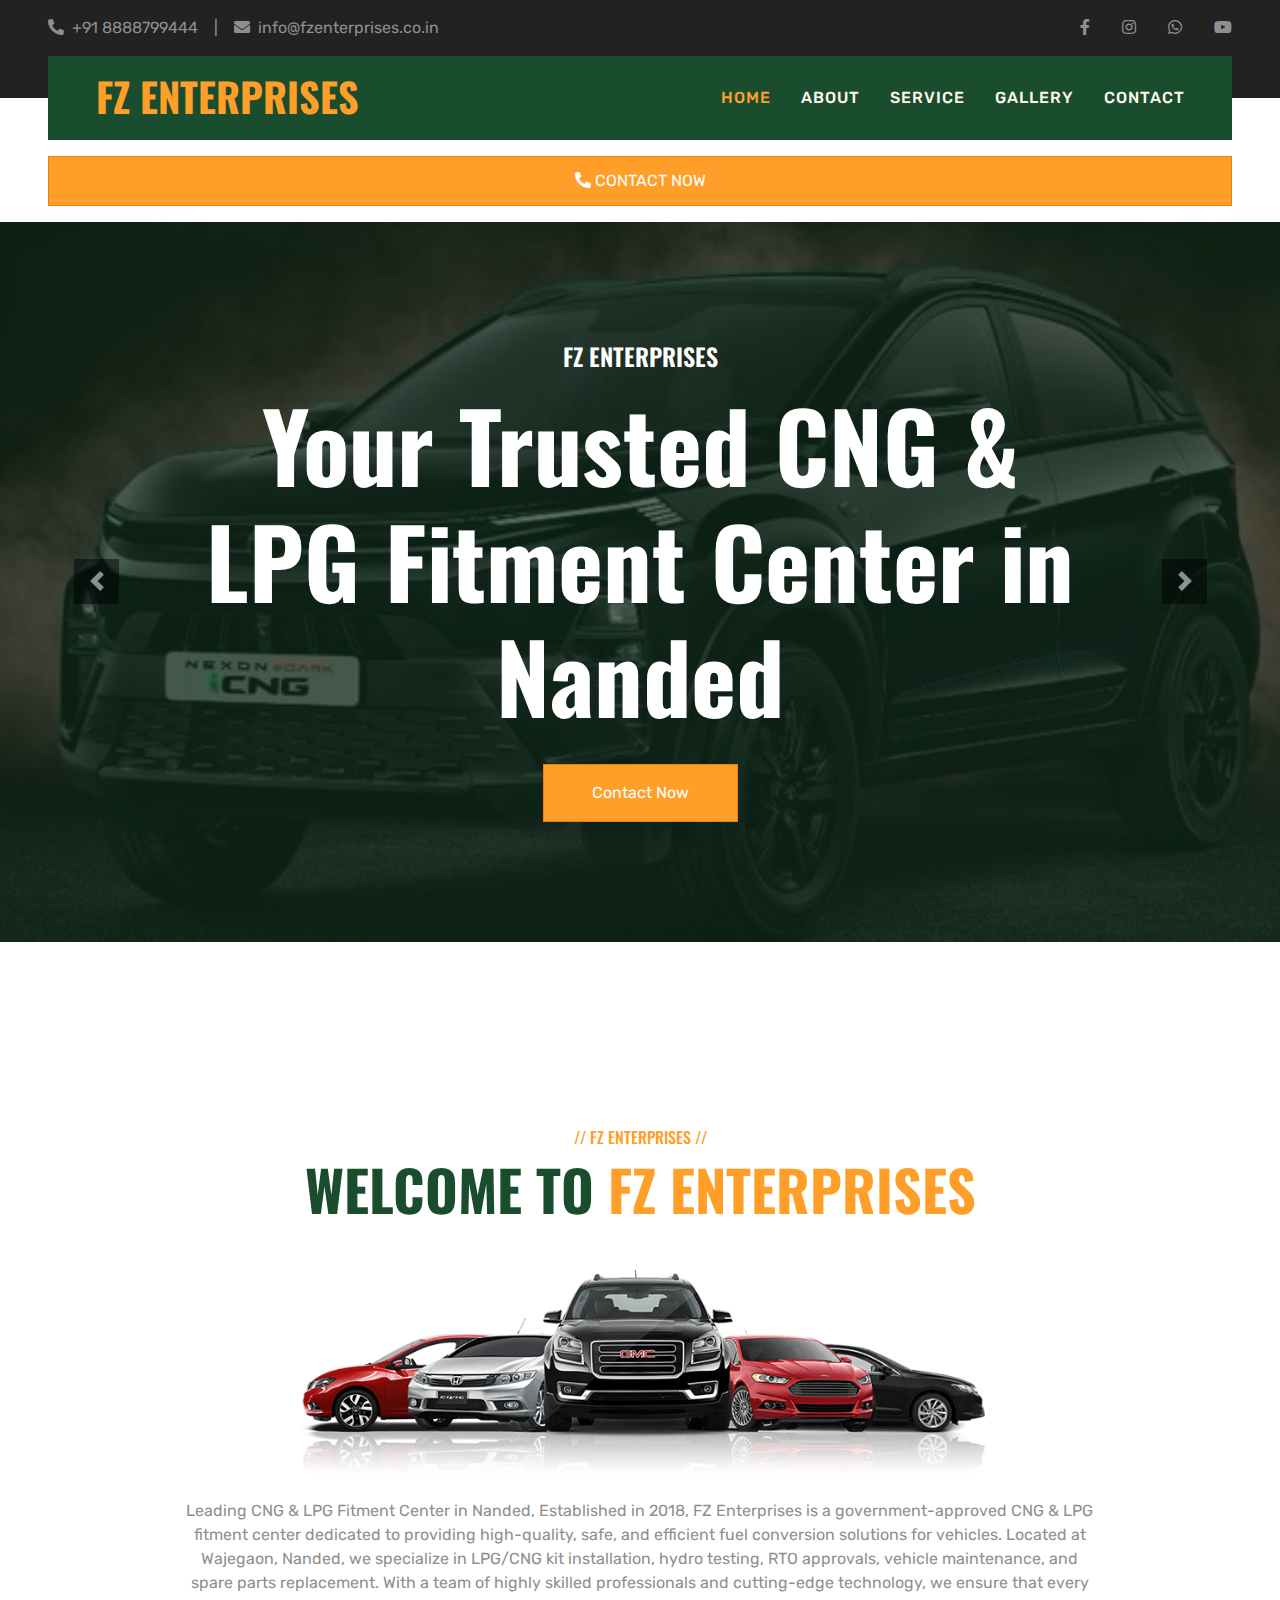
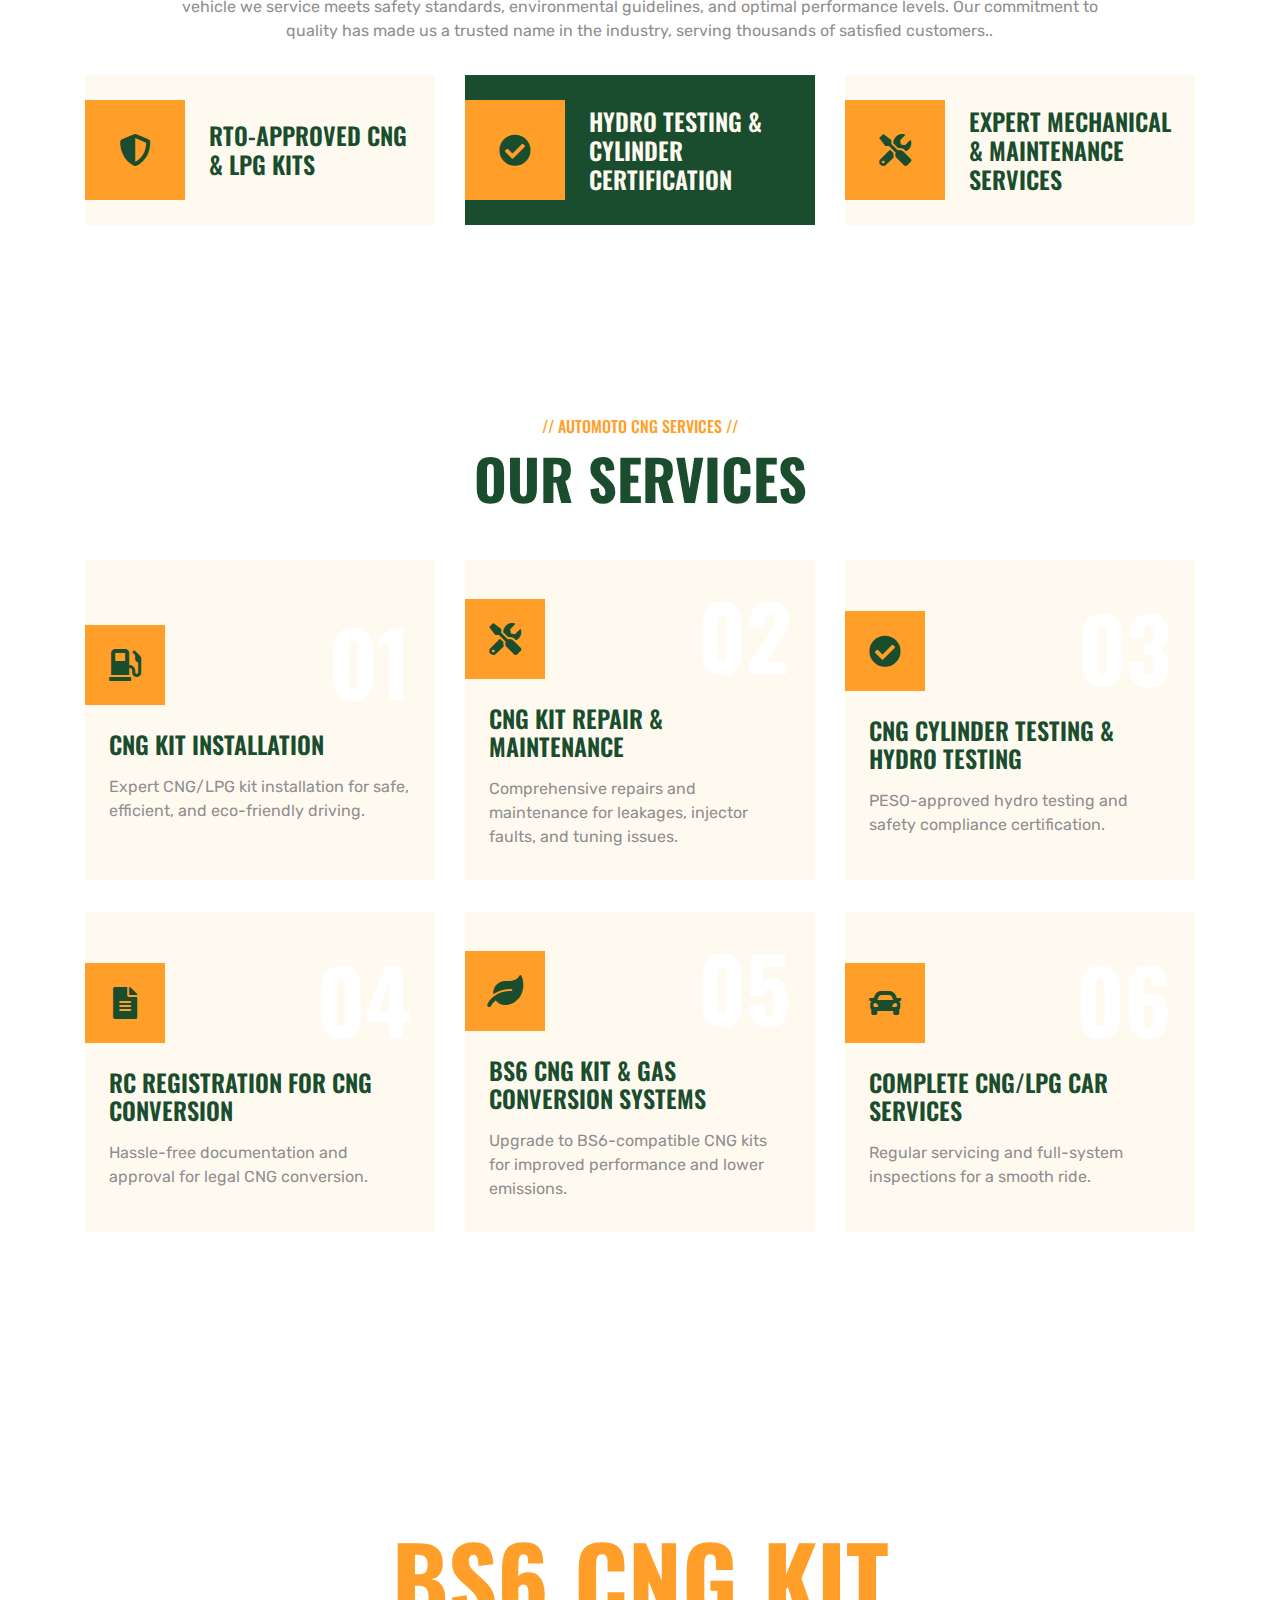
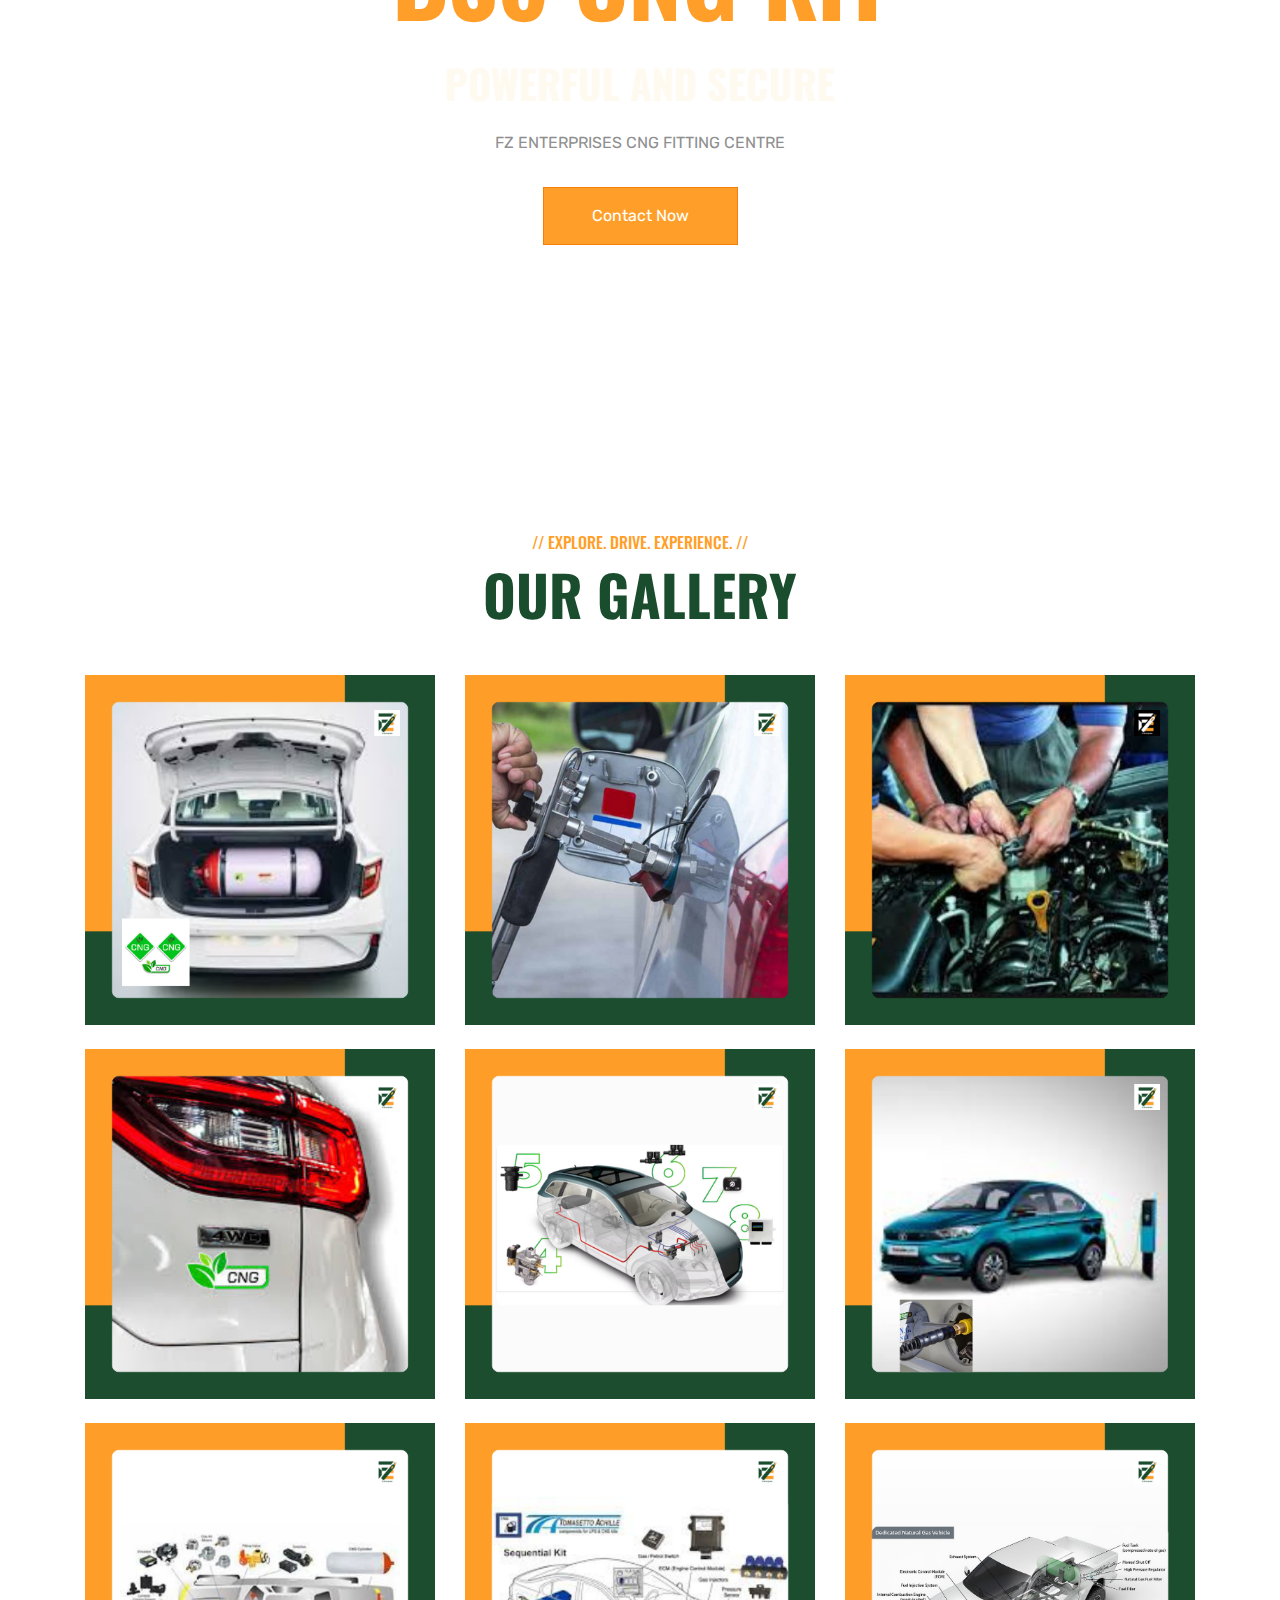
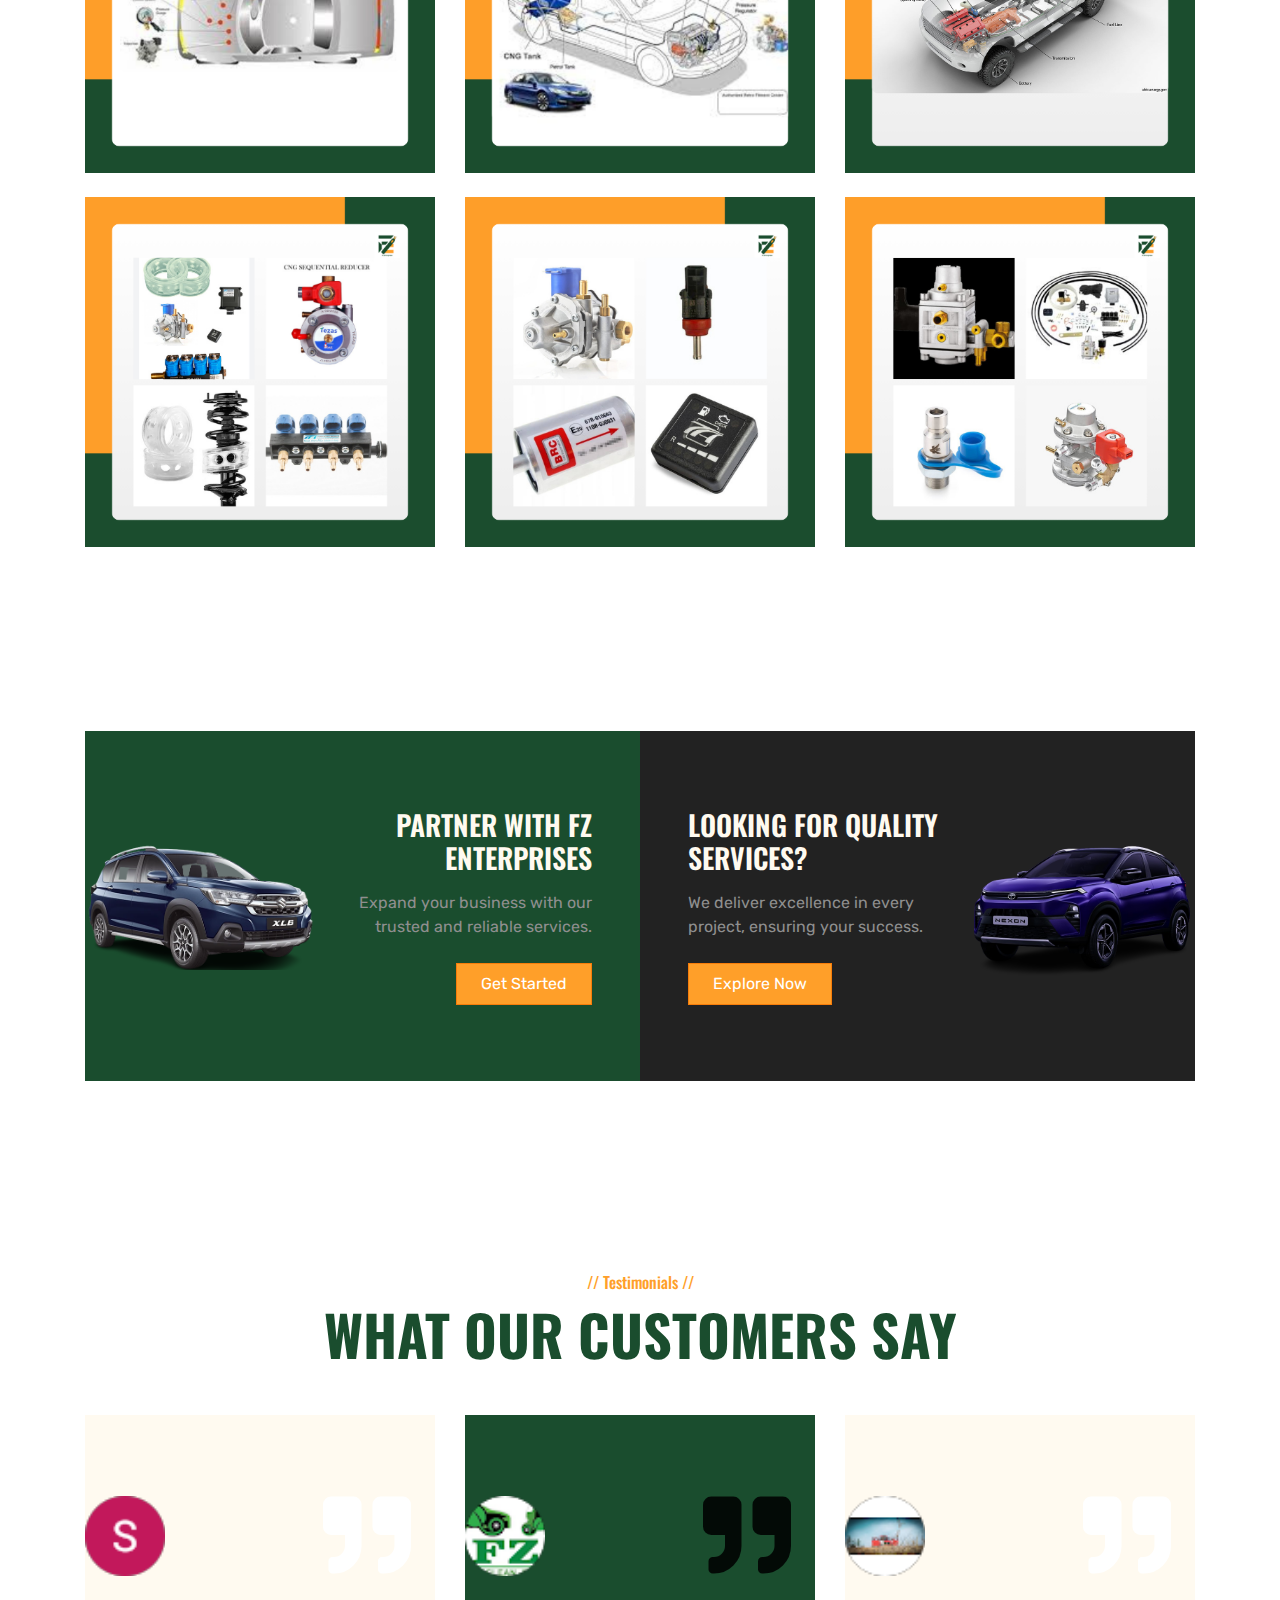
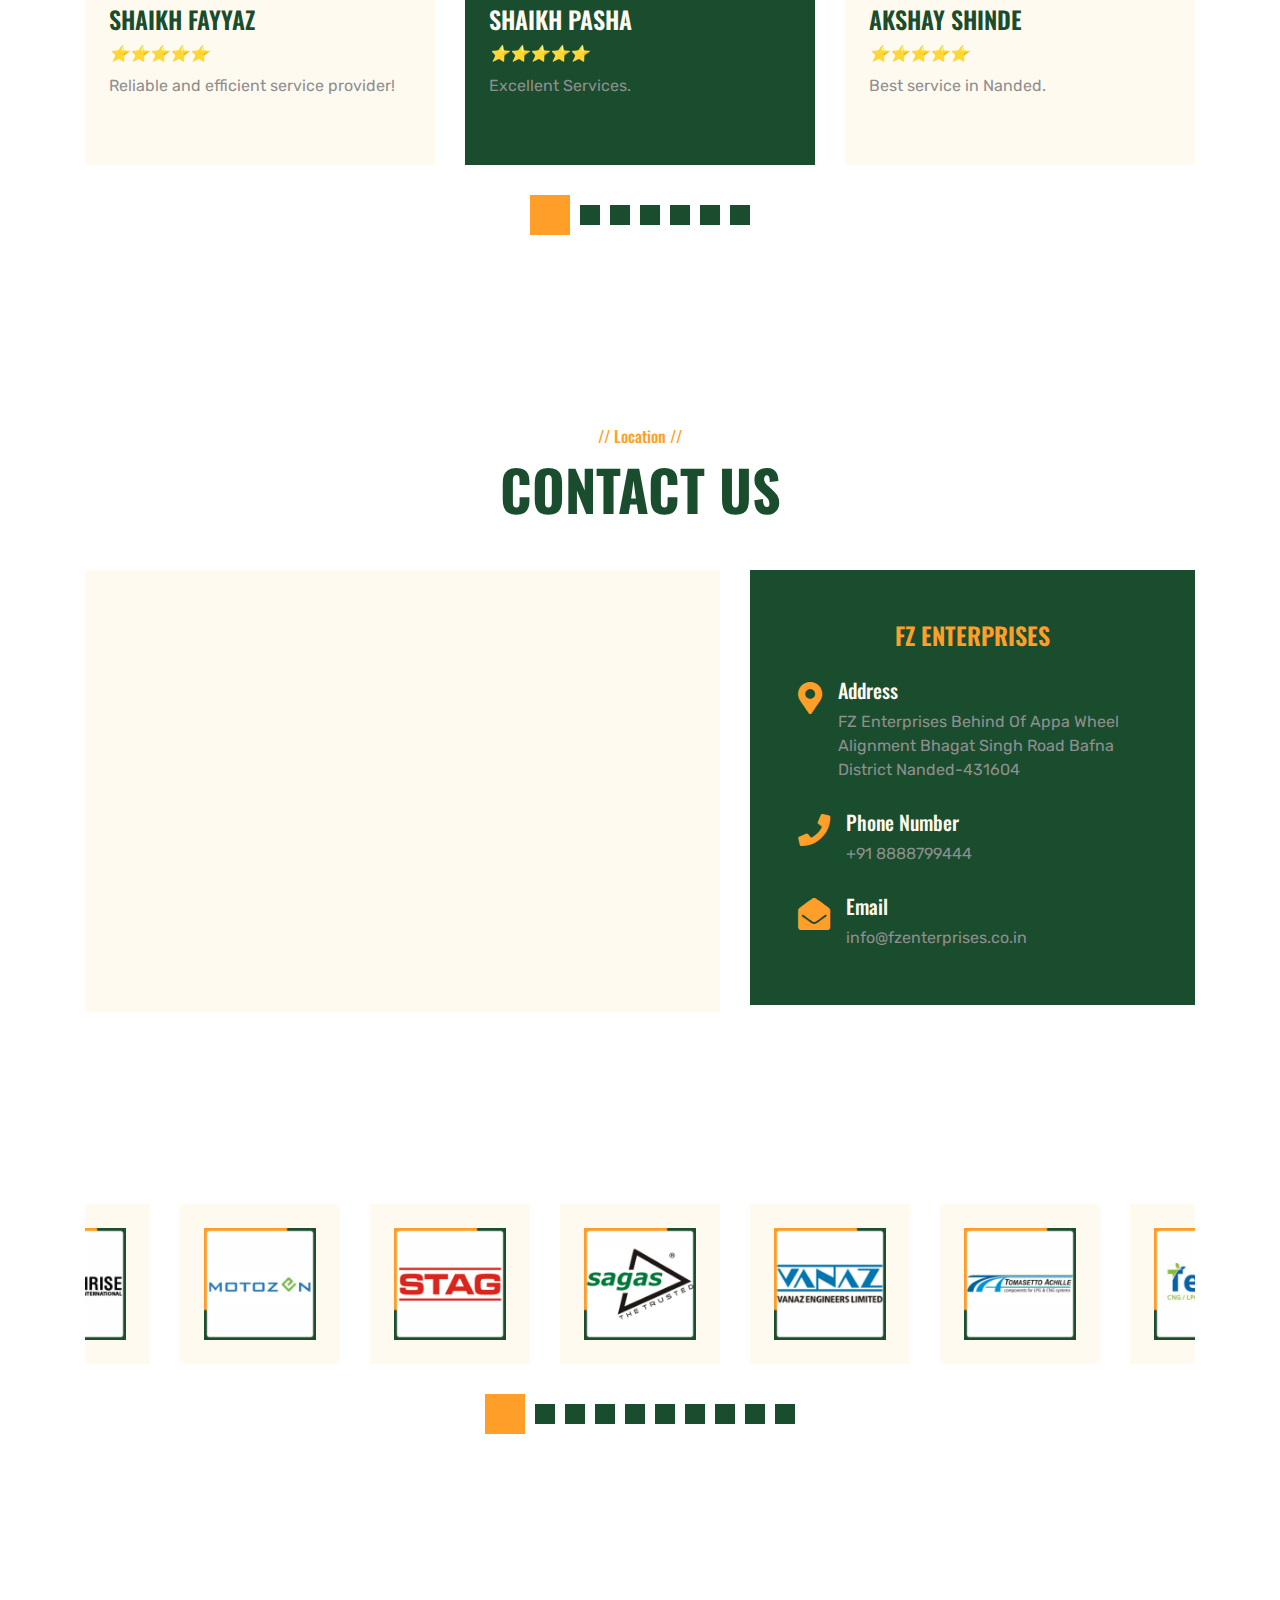
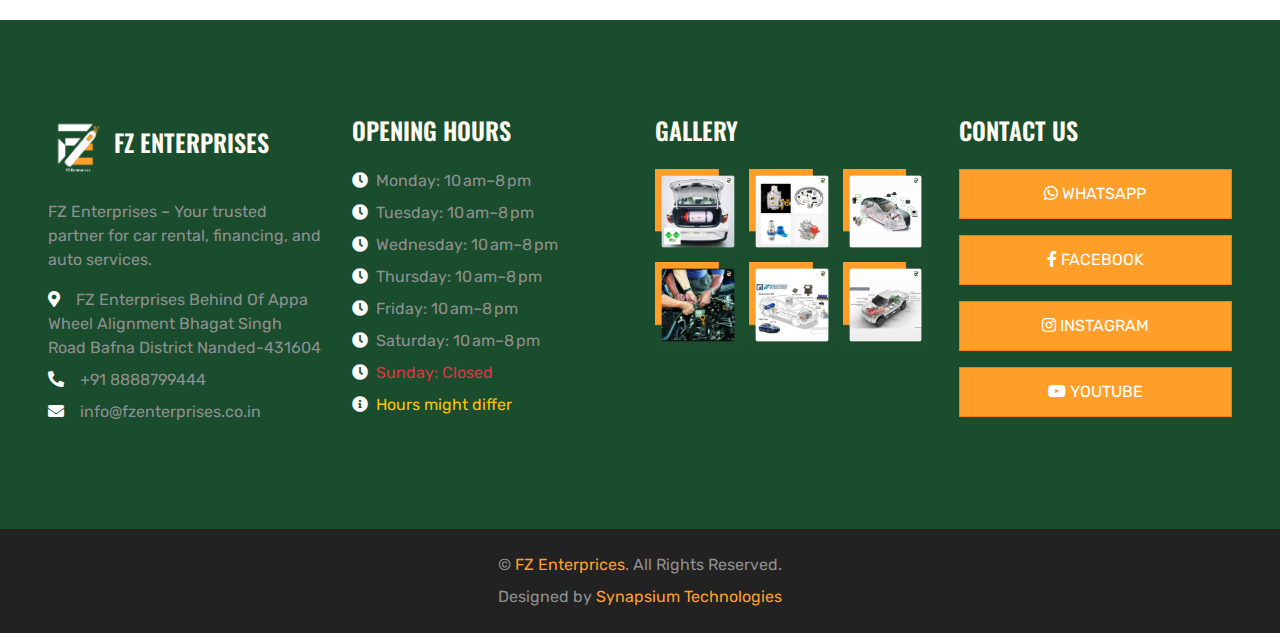
==== index.html @ a78bb1dd "Update index.html" ====
<!DOCTYPE html>
<html lang="en">

<head>
    <meta charset="utf-8">
    <title>FZ ENTERPRISES - Best CNG & LPG Fitment Center in Nanded | CNG Kit Installation | Car Gas Conversion</title>

    <!-- Essential Meta Tags -->
    <meta name="viewport" content="width=device-width, initial-scale=1.0">
    <meta name="title"
        content="FZ ENTERPRISES - Best CNG & LPG Fitment Center | CNG Kit Installation | Car Gas Conversion">
    <meta name="description"
        content="FZ Enterprises is a trusted name for CNG & LPG kit installation, car gas conversion, and eco-friendly fuel solutions. We provide high-quality CNG fitment services, repairs, and maintenance with expert technicians, FZ Enterprises, CNG Fitment Nanded, LPG Conversion Nanded, Best CNG Kit Nanded, Auto Gas Installation, Car CNG Kit Fitting, CNG Cylinder Testing, CNG Services Maharashtra, LPG Fitment Center, CNG Mechanic Nanded, CNG Cylinder Retesting, Nanded CNG Kit Dealers, Affordable CNG Fitting, Best LPG Conversion, Car Fuel Efficiency Upgrade, Eco-Friendly Vehicle Solutions, Green Energy Automotive, Gas Conversion Experts Nanded, CNG and LPG Installation Near Me,">
    <meta name="keywords"
        content="CNG Kit Installation, LPG Kit Fitment, Car Gas Conversion, Best CNG Fitment Center, Auto Gas Service, CNG Repair, LPG Gas Kit, Fuel Efficiency, Green Energy, CNG Workshop, FZ Enterprises">
    <meta name="author" content="Synapsium Technologies">
    <meta name="robots" content="index, follow">
    <meta name="revisit-after" content="7 days">
    <meta name="language" content="English">
    <meta name="distribution" content="global">
    <meta name="rating" content="general">
    <meta name="theme-color" content="#007BFF">
    <meta name="geo.region" content="IN-MH">
    <meta name="geo.placename" content="Nanded, Maharashtra, India">
    <meta name="geo.position" content="19.1383;77.3208">
    <meta name="ICBM" content="19.1383, 77.3208">
    <link rel="canonical" href="https://fzenterprises.co.in">

    <!-- Open Graph Meta Tags for Social Media -->
    <meta property="og:title"
        content="FZ ENTERPRISES - Best CNG & LPG Fitment Center | CNG Kit Installation | Car Gas Conversion">
    <meta property="og:description"
        content="Trusted CNG & LPG kit fitment center offering professional installation and maintenance services for eco-friendly fuel conversion.">
    <meta property="og:image" content="https://fzenterprises.co.in/assets/images/og-image.jpg">
    <meta property="og:url" content="https://fzenterprises.co.in/">
    <meta property="og:type" content="website">
    <meta property="og:site_name" content="FZ Enterprises">

    <!-- Twitter Card Meta Tags -->
    <meta name="twitter:card" content="summary_large_image">
    <meta name="twitter:title" content="FZ ENTERPRISES - Your Trusted CNG & LPG Fitment Center">
    <meta name="twitter:description"
        content="Expert CNG & LPG kit fitment, fuel conversion, and maintenance services. Visit FZ Enterprises today for eco-friendly solutions!">
    <meta name="twitter:image" content="https://fzenterprises.co.in/assets/images/twitter-card.jpg">
    <meta name="twitter:site" content="@FZEnterprises">

    <!-- Canonical Tag (Important for SEO) -->
    <link rel="canonical" href="https://fzenterprises.co.in/">

    <!-- Favicon -->
    <link rel="icon" href="https://fzenterprises.co.in/favicon.ico" type="image/x-icon">

    <!-- Structured Data for Rich Snippets (Google SEO Boost) -->
    <script type="application/ld+json">
{
  "@context": "https://schema.org",
  "@type": "LocalBusiness",
  "name": "FZ Enterprises",
  "image": "https://fzenterprises.co.in/assets/images/logo.png",
  "@id": "https://fzenterprises.co.in/",
  "url": "https://fzenterprises.co.in/",
  "telephone": "+91 8888799444",
  "address": {
    "@type": "PostalAddress",
    "streetAddress": "Your Address Here",
    "addressLocality": "Your City",
    "addressRegion": "Your State",
    "postalCode": "Your PIN Code",
    "addressCountry": "IN"
  },
  "geo": {
    "@type": "GeoCoordinates",
    "latitude": 17.3850,
    "longitude": 78.4867
  },
  "openingHoursSpecification": {
    "@type": "OpeningHoursSpecification",
    "dayOfWeek": [
      "Monday",
      "Tuesday",
      "Wednesday",
      "Thursday",
      "Friday",
      "Saturday"
    ],
    "opens": "09:00",
    "closes": "19:00"
  },
  "sameAs": [
    "https://www.facebook.com/FZEnterprises",
    "https://www.instagram.com/FZEnterprises",
    "https://www.linkedin.com/company/fzenterprises"
  ]
}
</script>

    <!-- Favicon -->
    <link href="img/favicon.ico" rel="icon">

    <!-- Google Web Fonts -->
    <link rel="preconnect" href="https://fonts.gstatic.com">
    <link href="https://fonts.googleapis.com/css2?family=Oswald:wght@400;500;600;700&family=Rubik&display=swap"
        rel="stylesheet">

    <!-- Font Awesome -->
    <link href="https://cdnjs.cloudflare.com/ajax/libs/font-awesome/5.15.0/css/all.min.css" rel="stylesheet">

    <!-- Libraries Stylesheet -->
    <link href="lib/owlcarousel/assets/owl.carousel.min.css" rel="stylesheet">
    <link href="lib/tempusdominus/css/tempusdominus-bootstrap-4.min.css" rel="stylesheet" />

    <!-- Customized Bootstrap Stylesheet -->
    <link href="css/bootstrap.min.css" rel="stylesheet">

    <!-- Template Stylesheet -->
    <link href="css/style.css" rel="stylesheet">

    <!-- Favicon -->
    <link rel="icon" type="image/x-icon" href="img/Logo/FZ Enterprices logo.png">

    <!-- 
    © 2025 FZ Enterprises. All Rights Reserved.
    Website Designed & Developed by Synapsium Technologies.
    Contact: synapsiumtechnologies@gmail.com | Phone: +91 9767989599
-->

</head>

<body>
    <!-- Topbar Start -->
    <div class="container-fluid bg-dark py-3 px-lg-5 d-none d-lg-block">
        <div class="row">
            <div class="col-md-6 text-center text-lg-left mb-2 mb-lg-0">
                <div class="d-inline-flex align-items-center">
                    <a class="text-body pr-3" href="tel:+91 8888799444"><i class="fa fa-phone-alt mr-2"></i>+91
                        8888799444</a>
                    <span class="text-body">|</span>
                    <a class="text-body px-3" href="mailto:info@fzenterprises.co.in"><i
                            class="fa fa-envelope mr-2"></i>info@fzenterprises.co.in</a>
                </div>
            </div>
            <div class="col-md-6 text-center text-lg-right">
                <div class="d-inline-flex align-items-center">
                    <a class="text-body px-3" href="">
                        <i class="fab fa-facebook-f"></i>
                    </a>
                    <a class="text-body px-3" href="">
                        <i class="fab fab fa-instagram"></i>
                    </a>
                    <a class="text-body px-3" href="https://wa.me/918888799444">
                        <i class="fab fab fa-whatsapp"></i>
                    </a>
                    <a class="text-body pl-3" href="https://www.youtube.com/channel/UCgKIBRzO0tCYDKu92-gJWVg">
                        <i class="fab fa-youtube"></i>
                    </a>
                </div>
            </div>
        </div>
    </div>
    <!-- Topbar End -->


    <!-- Navbar Start -->
    <div class="container-fluid position-relative nav-bar p-0">
        <div class="position-relative px-lg-5" style="z-index: 9;">
            <nav class="navbar navbar-expand-lg bg-secondary navbar-dark py-3 py-lg-0 pl-3 pl-lg-5">
                <a href="" class="navbar-brand">
                    <h1 class="text-uppercase text-primary mb-1">FZ ENTERPRISES</h1>
                </a>
                <button type="button" class="navbar-toggler" data-toggle="collapse" data-target="#navbarCollapse">
                    <span class="navbar-toggler-icon"></span>
                </button>
                <div class="collapse navbar-collapse justify-content-between px-3" id="navbarCollapse">
                    <div class="navbar-nav ml-auto py-0">
                        <a href="index.html" class="nav-item nav-link active">Home</a>
                        <a href="#about" class="nav-item nav-link">About</a>
                        <a href="#service" class="nav-item nav-link">Service</a>
                        <a href="#gallery" class="nav-item nav-link">Gallery</a>
                        <a href="#contact" class="nav-item nav-link">Contact</a>
                    </div>
                </div>
            </nav>
        </div>
    </div>
    <!-- Navbar End -->


    <!-- Search Start -->
    <div class="container-fluid bg-white pt-3 px-lg-5">
        <div class="row mx-n2">

            <div class="col-xl-12 col-lg-4 col-md-6 px-2">
                <a href="tel:+918888799444"> <button class="btn btn-primary btn-block mb-3" type="submit"
                        style="height: 50px;"> <i class="fab fas fas fa-phone-alt"></i> CONTACT NOW</button> </a>
            </div>
        </div>
    </div>
    <!-- Search End -->


    <!-- Carousel Start -->
    <div class="container-fluid p-0" style="margin-bottom: 90px;">
        <div id="header-carousel" class="carousel slide" data-ride="carousel">
            <div class="carousel-inner">
                <div class="carousel-item active">
                    <img class="w-100" src="img/carousel-1.jpg" alt="Image">
                    <div class="carousel-caption d-flex flex-column align-items-center justify-content-center">
                        <div class="p-3" style="max-width: 900px;">
                            <h4 class="text-white text-uppercase mb-md-3">FZ Enterprises</h4>
                            <h1 class="display-1 text-white mb-md-4">Your Trusted CNG & LPG Fitment Center in Nanded
                            </h1>
                            <a href="https://wa.me/918888799444" class="btn btn-primary py-md-3 px-md-5 mt-2">Contact
                                Now</a>
                        </div>
                    </div>
                </div>
                <div class="carousel-item">
                    <img class="w-100" src="img/carousel-2.jpg" alt="Image">
                    <div class="carousel-caption d-flex flex-column align-items-center justify-content-center">
                        <div class="p-3" style="max-width: 900px;">
                            <h4 class="text-white text-uppercase mb-md-3"> Drive Smarter with FZ Enterprises</h4>
                            <h1 class="display-1 text-white mb-md-4">Expert CNG & LPG Installation, RTO Approved &
                                Reliable</h1>
                            <a href="https://wa.me/918888799444" class="btn btn-primary py-md-3 px-md-5 mt-2">Contact
                                Now</a>
                        </div>
                    </div>
                </div>
            </div>
            <a class="carousel-control-prev" href="#header-carousel" data-slide="prev">
                <div class="btn btn-dark" style="width: 45px; height: 45px;">
                    <span class="carousel-control-prev-icon mb-n2"></span>
                </div>
            </a>
            <a class="carousel-control-next" href="#header-carousel" data-slide="next">
                <div class="btn btn-dark" style="width: 45px; height: 45px;">
                    <span class="carousel-control-next-icon mb-n2"></span>
                </div>
            </a>
        </div>
    </div>
    <!-- Carousel End -->


    <!-- About Start -->
    <div class="container-fluid py-5" id="about">
        <div class="container pt-5 pb-3">
            <h6 class="display-6 text-primary text-center">// FZ ENTERPRISES //</h6>
            <h1 class="display-4 text-uppercase text-center mb-5">Welcome To <span class="text-primary">FZ
                    Enterprises</span></h1>
            <div class="row justify-content-center">
                <div class="col-lg-10 text-center">
                    <img class="w-75 mb-4" src="img/about.png" alt="">
                    <p>Leading CNG & LPG Fitment Center in Nanded,

                        Established in 2018, FZ Enterprises is a government-approved CNG & LPG fitment center dedicated
                        to providing high-quality, safe, and efficient fuel conversion solutions for vehicles. Located
                        at Wajegaon, Nanded, we specialize in LPG/CNG kit installation, hydro testing, RTO approvals,
                        vehicle maintenance, and spare parts replacement.

                        With a team of highly skilled professionals and cutting-edge technology, we ensure that every
                        vehicle we service meets safety standards, environmental guidelines, and optimal performance
                        levels. Our commitment to quality has made us a trusted name in the industry, serving thousands
                        of satisfied customers..</p>
                </div>
            </div>
            <div class="row mt-3">
                <div class="col-lg-4 mb-2">
                    <div class="d-flex align-items-center bg-light p-4 mb-4" style="height: 150px;">
                        <div class="d-flex align-items-center justify-content-center flex-shrink-0 bg-primary ml-n4 mr-4"
                            style="width: 100px; height: 100px;">
                            <i class="fa fa-2x fa-shield-alt text-secondary"></i>
                        </div>
                        <h4 class="text-uppercase m-0">RTO-Approved CNG & LPG Kits</h4>
                    </div>
                </div>
                <div class="col-lg-4 mb-2">
                    <div class="d-flex align-items-center bg-secondary p-4 mb-4" style="height: 150px;">
                        <div class="d-flex align-items-center justify-content-center flex-shrink-0 bg-primary ml-n4 mr-4"
                            style="width: 100px; height: 100px;">
                            <i class="fa fa-2x fa-check-circle text-secondary"></i>
                        </div>
                        <h4 class="text-light text-uppercase m-0">Hydro Testing & Cylinder Certification</h4>
                    </div>
                </div>
                <div class="col-lg-4 mb-2">
                    <div class="d-flex align-items-center bg-light p-4 mb-4" style="height: 150px;">
                        <div class="d-flex align-items-center justify-content-center flex-shrink-0 bg-primary ml-n4 mr-4"
                            style="width: 100px; height: 100px;">
                            <i class="fa fa-2x fa-tools text-secondary"></i>
                        </div>
                        <h4 class=" text-uppercase m-0">Expert Mechanical & Maintenance Services</h4>
                    </div>
                </div>
            </div>
        </div>
    </div>
    <!-- About End -->
    <!-- Services Start -->
    <div class="container-fluid py-5" id="service">
        <div class="container pt-5 pb-3">
            <h6 class="display-6 text-primary text-center">// AUTOMOTO CNG SERVICES //</h6>
            <h1 class="display-4 text-uppercase text-center mb-5">Our Services</h1>
            <div class="row">
                <div class="col-lg-4 col-md-6 mb-2">
                    <div class="service-item d-flex flex-column justify-content-center px-4 mb-4">
                        <div class="d-flex align-items-center justify-content-between mb-3">
                            <div class="d-flex align-items-center justify-content-center bg-primary ml-n4"
                                style="width: 80px; height: 80px;">
                                <i class="fa fa-2x fa-gas-pump text-secondary"></i>
                            </div>
                            <h1 class="display-2 text-white mt-n2 m-0">01</h1>
                        </div>
                        <h4 class="text-uppercase mb-3">CNG Kit Installation</h4>
                        <p class="m-0">Expert CNG/LPG kit installation for safe, efficient, and eco-friendly driving.
                        </p>
                    </div>
                </div>
                <div class="col-lg-4 col-md-6 mb-2">
                    <div class="service-item d-flex flex-column justify-content-center px-4 mb-4">
                        <div class="d-flex align-items-center justify-content-between mb-3">
                            <div class="d-flex align-items-center justify-content-center bg-primary ml-n4"
                                style="width: 80px; height: 80px;">
                                <i class="fa fa-2x fa-tools text-secondary"></i>
                            </div>
                            <h1 class="display-2 text-white mt-n2 m-0">02</h1>
                        </div>
                        <h4 class="text-uppercase mb-3">CNG Kit Repair & Maintenance</h4>
                        <p class="m-0">Comprehensive repairs and maintenance for leakages, injector faults, and tuning
                            issues.</p>
                    </div>
                </div>
                <div class="col-lg-4 col-md-6 mb-2">
                    <div class="service-item d-flex flex-column justify-content-center px-4 mb-4">
                        <div class="d-flex align-items-center justify-content-between mb-3">
                            <div class="d-flex align-items-center justify-content-center bg-primary ml-n4"
                                style="width: 80px; height: 80px;">
                                <i class="fa fa-2x fa-check-circle text-secondary"></i>
                            </div>
                            <h1 class="display-2 text-white mt-n2 m-0">03</h1>
                        </div>
                        <h4 class="text-uppercase mb-3">CNG Cylinder Testing & Hydro Testing</h4>
                        <p class="m-0">PESO-approved hydro testing and safety compliance certification.</p>
                    </div>
                </div>
                <div class="col-lg-4 col-md-6 mb-2">
                    <div class="service-item d-flex flex-column justify-content-center px-4 mb-4">
                        <div class="d-flex align-items-center justify-content-between mb-3">
                            <div class="d-flex align-items-center justify-content-center bg-primary ml-n4"
                                style="width: 80px; height: 80px;">
                                <i class="fa fa-2x fa-file-alt text-secondary"></i>
                            </div>
                            <h1 class="display-2 text-white mt-n2 m-0">04</h1>
                        </div>
                        <h4 class="text-uppercase mb-3">RC Registration for CNG Conversion</h4>
                        <p class="m-0">Hassle-free documentation and approval for legal CNG conversion.</p>
                    </div>
                </div>
                <div class="col-lg-4 col-md-6 mb-2">
                    <div class="service-item d-flex flex-column justify-content-center px-4 mb-4">
                        <div class="d-flex align-items-center justify-content-between mb-3">
                            <div class="d-flex align-items-center justify-content-center bg-primary ml-n4"
                                style="width: 80px; height: 80px;">
                                <i class="fa fa-2x fa-leaf text-secondary"></i>
                            </div>
                            <h1 class="display-2 text-white mt-n2 m-0">05</h1>
                        </div>
                        <h4 class="text-uppercase mb-3">BS6 CNG Kit & Gas Conversion Systems</h4>
                        <p class="m-0">Upgrade to BS6-compatible CNG kits for improved performance and lower emissions.
                        </p>
                    </div>
                </div>
                <div class="col-lg-4 col-md-6 mb-2">
                    <div class="service-item d-flex flex-column justify-content-center px-4 mb-4">
                        <div class="d-flex align-items-center justify-content-between mb-3">
                            <div class="d-flex align-items-center justify-content-center bg-primary ml-n4"
                                style="width: 80px; height: 80px;">
                                <i class="fa fa-2x fa-car text-secondary"></i>
                            </div>
                            <h1 class="display-2 text-white mt-n2 m-0">06</h1>
                        </div>
                        <h4 class="text-uppercase mb-3">Complete CNG/LPG Car Services</h4>
                        <p class="m-0">Regular servicing and full-system inspections for a smooth ride.</p>
                    </div>
                </div>
            </div>
        </div>
    </div>
    <!-- Services End -->


    <!-- Banner Start -->
    <div class="container-fluid py-5">
        <div class="container py-5">
            <div class="bg-banner py-5 px-4 text-center">
                <div class="py-5">
                    <h1 class="display-1 text-uppercase text-primary mb-4">BS6 CNG Kit</h1>
                    <h1 class="text-uppercase text-light mb-4">Powerful and Secure</h1>
                    <p class="mb-4">FZ ENTERPRISES CNG FITTING CENTRE</p>
                    <a class="btn btn-primary mt-2 py-3 px-5" href="https://wa.me/918888799444">Contact Now</a>
                </div>
            </div>
        </div>
    </div>
    <!-- Banner End -->

    <!-- Gallery Start -->
    <div class="container-fluid py-5" id="gallery">
        <div class="container pt-5 pb-3">
            <h6 class="display-6 text-primary text-center">// EXPLORE. DRIVE. EXPERIENCE. //</h6>
            <h1 class="display-4 text-uppercase text-center mb-5">Our Gallery</h1>
            <div class="row">
                <!-- Image 1 -->
                <div class="col-lg-4 col-md-6 mb-4">
                    <img class="img-fluid w-100" src="img/car-rent-1.png" alt="Gallery Image 1">
                </div>
                <!-- Image 2 -->
                <div class="col-lg-4 col-md-6 mb-4">
                    <img class="img-fluid w-100" src="img/car-rent-2.png" alt="Gallery Image 2">
                </div>
                <!-- Image 3 -->
                <div class="col-lg-4 col-md-6 mb-4">
                    <img class="img-fluid w-100" src="img/car-rent-3.png" alt="Gallery Image 3">
                </div>
                <!-- Image 4 -->
                <div class="col-lg-4 col-md-6 mb-4">
                    <img class="img-fluid w-100" src="img/car-rent-4.png" alt="Gallery Image 4">
                </div>
                <!-- Image 5 -->
                <div class="col-lg-4 col-md-6 mb-4">
                    <img class="img-fluid w-100" src="img/car-rent-5.png" alt="Gallery Image 5">
                </div>
                <!-- Image 6 -->
                <div class="col-lg-4 col-md-6 mb-4">
                    <img class="img-fluid w-100" src="img/car-rent-6.png" alt="Gallery Image 6">
                </div>
                <!-- Image 7 -->
                <div class="col-lg-4 col-md-6 mb-4">
                    <img class="img-fluid w-100" src="img/car-rent-7.png" alt="Gallery Image 7">
                </div>
                <!-- Image 8 -->
                <div class="col-lg-4 col-md-6 mb-4">
                    <img class="img-fluid w-100" src="img/car-rent-8.png" alt="Gallery Image 8">
                </div>
                <!-- Image 9 -->
                <div class="col-lg-4 col-md-6 mb-4">
                    <img class="img-fluid w-100" src="img/car-rent-9.png" alt="Gallery Image 9">
                </div>
                <!-- Image 10 -->
                <div class="col-lg-4 col-md-6 mb-4">
                    <img class="img-fluid w-100" src="img/car-rent-10.png" alt="Gallery Image 10">
                </div>
                <!-- Image 11 -->
                <div class="col-lg-4 col-md-6 mb-4">
                    <img class="img-fluid w-100" src="img/car-rent-11.png" alt="Gallery Image 11">
                </div>
                <!-- Image 12 -->
                <div class="col-lg-4 col-md-6 mb-4">
                    <img class="img-fluid w-100" src="img/car-rent-12.png" alt="Gallery Image 12">
                </div>
            </div>
        </div>
    </div>
    <!-- Gallery End -->


    <!-- Banner Start -->
    <div class="container-fluid py-5">
        <div class="container py-5">
            <div class="row mx-0">
                <div class="col-lg-6 px-0">
                    <div class="px-5 bg-secondary d-flex align-items-center justify-content-between"
                        style="height: 350px;">
                        <img class="img-fluid flex-shrink-0 ml-n5 w-50 mr-4" src="img/banner-left.png" alt="">
                        <div class="text-right">
                            <h3 class="text-uppercase text-light mb-3">Partner with FZ Enterprises</h3>
                            <p class="mb-4">Expand your business with our trusted and reliable services.</p>
                            <a class="btn btn-primary py-2 px-4" href="https://wa.me/918888799444">Get Started</a>
                        </div>
                    </div>
                </div>
                <div class="col-lg-6 px-0">
                    <div class="px-5 bg-dark d-flex align-items-center justify-content-between" style="height: 350px;">
                        <div class="text-left">
                            <h3 class="text-uppercase text-light mb-3">Looking for Quality Services?</h3>
                            <p class="mb-4">We deliver excellence in every project, ensuring your success.</p>
                            <a class="btn btn-primary py-2 px-4" href="index.html">Explore Now</a>
                        </div>
                        <img class="img-fluid flex-shrink-0 mr-n5 w-50 ml-4" src="img/banner-right.png" alt="">
                    </div>
                </div>
            </div>
        </div>
    </div>
    <!-- Banner End -->

    <!-- Customer Reviews Start -->
    <div class="container-fluid py-5">
        <div class="container py-5">
            <h6 class="display-6 text-primary text-center">// Testimonials //</h6>
            <h1 class="display-4 text-uppercase text-center mb-5">What Our Customers Say</h1>
            <div class="owl-carousel testimonial-carousel">
                <div class="testimonial-item d-flex flex-column justify-content-center px-4">
                    <div class="d-flex align-items-center justify-content-between mb-3">
                        <img class="img-fluid ml-n4" src="img/t-1.png" alt="">
                        <h1 class="display-2 text-white m-0 fa fa-quote-right"></h1>
                    </div>
                    <h4 class="text-uppercase mb-2">Shaikh Pasha</h4>
                    <i class="mb-2">⭐⭐⭐⭐⭐</i>
                    <p class="m-0">Excellent Services.</p>
                </div>
                <div class="testimonial-item d-flex flex-column justify-content-center px-4">
                    <div class="d-flex align-items-center justify-content-between mb-3">
                        <img class="img-fluid ml-n4" src="img/t-2.png" alt="t2">
                        <h1 class="display-2 text-white m-0 fa fa-quote-right"></h1>
                    </div>
                    <h4 class="text-uppercase mb-2">Akshay Shinde</h4>
                    <i class="mb-2">⭐⭐⭐⭐⭐</i>
                    <p class="m-0">Best service in Nanded.</p>
                </div>
                <div class="testimonial-item d-flex flex-column justify-content-center px-4">
                    <div class="d-flex align-items-center justify-content-between mb-3">
                        <img class="img-fluid ml-n4" src="img/t-2.png" alt="t2">
                        <h1 class="display-2 text-white m-0 fa fa-quote-right"></h1>
                    </div>
                    <h4 class="text-uppercase mb-2">Amer Khan</h4>
                    <i class="mb-2">⭐⭐⭐⭐⭐</i>
                    <p class="m-0">Very well fitting ek number kaam hota hai very supportive ek number very satisfied.
                    </p>
                </div>
                <div class="testimonial-item d-flex flex-column justify-content-center px-4">
                    <div class="d-flex align-items-center justify-content-between mb-3">
                        <img class="img-fluid ml-n4" src="img/t-8.png.png" alt="">
                        <h1 class="display-2 text-white m-0 fa fa-quote-right"></h1>
                    </div>
                    <h4 class="text-uppercase mb-2">Prabhakar Kadam</h4>
                    <i class="mb-2">⭐⭐⭐⭐</i>
                    <p class="m-0">Great experience with FZ Enterprises!</p>
                </div>
                <div class="testimonial-item d-flex flex-column justify-content-center px-4">
                    <div class="d-flex align-items-center justify-content-between mb-3">
                        <img class="img-fluid ml-n4" src="img/t-5.png" alt="">
                        <h1 class="display-2 text-white m-0 fa fa-quote-right"></h1>
                    </div>
                    <h4 class="text-uppercase mb-2">Shaikh Zuberullah</h4>
                    <i class="mb-2">⭐⭐⭐⭐</i>
                    <p class="m-0">Top-notch service, highly recommended!</p>
                </div>
                <div class="testimonial-item d-flex flex-column justify-content-center px-4">
                    <div class="d-flex align-items-center justify-content-between mb-3">
                        <img class="img-fluid ml-n4" src="img/t-6.png" alt="">
                        <h1 class="display-2 text-white m-0 fa fa-quote-right"></h1>
                    </div>
                    <h4 class="text-uppercase mb-2">Anil Shikhare</h4>
                    <i class="mb-2">⭐⭐⭐⭐⭐</i>
                    <p class="m-0">Excellent and professional service!</p>
                </div>
                <div class="testimonial-item d-flex flex-column justify-content-center px-4">
                    <div class="d-flex align-items-center justify-content-between mb-3">
                        <img class="img-fluid ml-n4" src="img/t-7.png" alt="">
                        <h1 class="display-2 text-white m-0 fa fa-quote-right"></h1>
                    </div>
                    <h4 class="text-uppercase mb-2">Shaikh Fayyaz</h4>
                    <i class="mb-2">⭐⭐⭐⭐⭐</i>
                    <p class="m-0">Reliable and efficient service provider!</p>
                </div>
            </div>
        </div>
    </div>
    <!-- Customer Reviews End -->



    <!-- Contact Start -->
    <div class="container-fluid py-5" id="contact">
        <div class="container pt-5 pb-3">
            <h6 class="display-6 text-primary text-center">// Location //</h6>
            <h1 class="display-4 text-uppercase text-center mb-5">Contact Us</h1>
            <div class="row">
                <div class="col-lg-7 mb-2">
                    <div class="contact-form bg-light mb-4" style="padding: 30px;">
                        <iframe
                            src="https://www.google.com/maps/embed?pb=!1m18!1m12!1m3!1d872.6510105602019!2d77.31992098566273!3d19.156711747106726!2m3!1f0!2f0!3f0!3m2!1i1024!2i768!4f13.1!3m3!1m2!1s0x3bd1d73fb087b093%3A0x2663bc76e593ed4b!2sFZ%20Enterprises%20-%20CNG%20Fitting%20Center!5e0!3m2!1sen!2sin!4v1740232233270!5m2!1sen!2sin"
                            width="100%" height="375" style="border:0;" allowfullscreen="" loading="lazy"
                            referrerpolicy="no-referrer-when-downgrade"
                            title="Google Maps location of FZ Enterprises, CNG fitting centre">
                        </iframe>
                    </div>
                </div>
                <div class="col-lg-5 mb-2">
                    <div class="bg-secondary d-flex flex-column justify-content-center px-5 mb-4"
                        style="height: 435px;">
                        <div class="text-center">
                            <div class="mt-n1">
                                <h4 class="text-primary">FZ ENTERPRISES</h4> <BR>
                            </div>
                        </div>
                        <div class="d-flex mb-3">
                            <i class="fa fa-2x fa-map-marker-alt text-primary flex-shrink-0 mr-3"></i>
                            <div class="mt-n1">
                                <h5 class="text-light">Address</h5>
                                <p>FZ Enterprises Behind Of Appa Wheel Alignment Bhagat Singh Road Bafna District
                                    Nanded-431604

                                </p>
                            </div>
                        </div>
                        <div class="d-flex mb-3">
                            <i class="fa fa-2x fas fa-phone text-primary flex-shrink-0 mr-3"></i>
                            <div class="mt-n1">
                                <h5 class="text-light">Phone Number</h5>
                                <p>+91 8888799444</p>
                            </div>
                        </div>
                        <div class="d-flex">
                            <i class="fa fa-2x fa-envelope-open text-primary flex-shrink-0 mr-3"></i>
                            <div class="mt-n1">
                                <h5 class="text-light">Email</h5>
                                <p class="m-0">info@fzenterprises.co.in</p>
                            </div>
                        </div>
                    </div>
                </div>
            </div>
        </div>
    </div>
    <!-- Contact End -->


    <!-- Vendor Start -->
    <div class="container-fluid py-5">
        <div class="container py-5">
            <div class="owl-carousel vendor-carousel">
                <div class="bg-light p-4">
                    <img src="img/vendor-1.png" alt="">
                </div>
                <div class="bg-light p-4">
                    <img src="img/vendor-2.png" alt="">
                </div>
                <div class="bg-light p-4">
                    <img src="img/vendor-3.png" alt="">
                </div>
                <div class="bg-light p-4">
                    <img src="img/vendor-4.png" alt="">
                </div>
                <div class="bg-light p-4">
                    <img src="img/vendor-5.png" alt="">
                </div>
                <div class="bg-light p-4">
                    <img src="img/vendor-6.png" alt="">
                </div>
                <div class="bg-light p-4">
                    <img src="img/vendor-7.png" alt="">
                </div>
                <div class="bg-light p-4">
                    <img src="img/vendor-8.png" alt="">
                </div>
                <div class="bg-light p-4">
                    <img src="img/vendor-9.png" alt="">
                </div>
                <div class="bg-light p-4">
                    <img src="img/vendor-10.png" alt="">
                </div>
            </div>
        </div>
    </div>
    </div>
    <!-- Vendor End -->


    <!-- Footer Start -->
    <div class="container-fluid bg-secondary py-5 px-sm-3 px-md-5" style="margin-top: 90px;">
        <div class="row pt-5">
            <div class="col-lg-3 col-md-6 mb-5">

                <h4 class="text-uppercase text-light mb-4">
                    <img src="img/Logo/FZ Enterprices logo dark bg.png" alt="" class="img-fluid" width="60px"> FZ
                    Enterprises
                </h4>
                <p>FZ Enterprises – Your trusted partner for car rental, financing, and auto services.</p>

                <p class="mb-2"><i class="fa fa-map-marker-alt text-white mr-3"></i>FZ Enterprises Behind Of Appa Wheel
                    Alignment Bhagat Singh Road Bafna District Nanded-431604
                </p>
                <p class="mb-2"><i class="fa fa-phone-alt text-white mr-3"></i>+91 8888799444</p>
                <p class="mb-2"><i class="fa fa-envelope text-white mr-3"></i>info@fzenterprises.co.in</p>

            </div>
            <div class="col-lg-3 col-md-6 mb-5">
                <h4 class="text-uppercase text-light mb-4">Opening Hours</h4>
                <div class="d-flex flex-column justify-content-start">
                    <p class="mb-2"><i class="fa fa-clock text-white mr-2"></i>Monday: 10 am–8 pm</p>
                    <p class="mb-2"><i class="fa fa-clock text-white mr-2"></i>Tuesday: 10 am–8 pm</p>
                    <p class="mb-2"><i class="fa fa-clock text-white mr-2"></i>Wednesday: 10 am–8 pm</p>
                    <p class="mb-2"><i class="fa fa-clock text-white mr-2"></i>Thursday: 10 am–8 pm</p>
                    <p class="mb-2"><i class="fa fa-clock text-white mr-2"></i>Friday: 10 am–8 pm</p>
                    <p class="mb-2"><i class="fa fa-clock text-white mr-2"></i>Saturday: 10 am–8 pm</p>
                    <p class="mb-2 text-danger"><i class="fa fa-clock text-white mr-2"></i>Sunday: Closed</p>
                    <p class="text-warning"><i class="fa fa-info-circle text-white mr-2"></i>Hours might differ</p>

                </div>
            </div>
            <div class="col-lg-3 col-md-6 mb-5">
                <h4 class="text-uppercase text-light mb-4">Gallery</h4>
                <div class="row mx-n1">
                    <div class="col-4 px-1 mb-2">
                        <a href=""><img class="w-100" src="img/car-rent-1.png" alt=""></a>
                    </div>
                    <div class="col-4 px-1 mb-2">
                        <a href=""><img class="w-100" src="img/car-rent-12.png" alt=""></a>
                    </div>
                    <div class="col-4 px-1 mb-2">
                        <a href=""><img class="w-100" src="img/car-rent-5.png" alt=""></a>
                    </div>
                    <div class="col-4 px-1 mb-2">
                        <a href=""><img class="w-100" src="img/car-rent-3.png" alt=""></a>
                    </div>
                    <div class="col-4 px-1 mb-2">
                        <a href=""><img class="w-100" src="img/car-rent-8.png" alt=""></a>
                    </div>
                    <div class="col-4 px-1 mb-2">
                        <a href=""><img class="w-100" src="img/car-rent-9.png" alt=""></a>
                    </div>
                </div>
            </div>
            <div class="col-lg-3 col-md-6 mb-5">
                <h4 class="text-uppercase text-light mb-4">Contact US</h4>

                <div class="w-100 mb-3">
                    <a href="https://wa.me/918888799444"> <button class="btn btn-primary btn-block mb-3" type="submit"
                            style="height: 50px;"> <i class="fab fa-whatsapp"></i> WHATSAPP</button></a>
                    <a href=""> <button class="btn btn-primary btn-block mb-3" type="submit" style="height: 50px;"> <i
                                class="fab fab fa-facebook-f"></i> FACEBOOK</button></a>
                    <a href=""> <button class="btn btn-primary btn-block mb-3" type="submit" style="height: 50px;"> <i
                                class="fab fab fa-instagram"></i> INSTAGRAM</button></a>
                    <a href="https://www.youtube.com/channel/UCgKIBRzO0tCYDKu92-gJWVg"> <button
                            class="btn btn-primary btn-block mb-3" type="submit" style="height: 50px;"> <i
                                class="fab fab fa-youtube"></i> YOUTUBE</button></a>
                </div>
            </div>
        </div>
    </div>
    <div class="container-fluid bg-dark py-4 px-sm-3 px-md-5">
        <p class="mb-2 text-center text-body">&copy; <a href="index.html">FZ Enterprices</a>. All Rights Reserved.</p>
        <p class="m-0 text-center text-body">Designed by <a href="https://synapsiumtechnologies.tech">Synapsium
                Technologies</a></p>
    </div>
    <!-- Footer End -->


    <!-- Back to Top -->
    <a href="#" class="btn btn-lg btn-primary btn-lg-square back-to-top"><i class="fa fa-angle-double-up"></i></a>


    <!-- JavaScript Libraries -->
    <script src="https://code.jquery.com/jquery-3.4.1.min.js"></script>
    <script src="https://stackpath.bootstrapcdn.com/bootstrap/4.4.1/js/bootstrap.bundle.min.js"></script>
    <script src="lib/easing/easing.min.js"></script>
    <script src="lib/waypoints/waypoints.min.js"></script>
    <script src="lib/owlcarousel/owl.carousel.min.js"></script>
    <script src="lib/tempusdominus/js/moment.min.js"></script>
    <script src="lib/tempusdominus/js/moment-timezone.min.js"></script>
    <script src="lib/tempusdominus/js/tempusdominus-bootstrap-4.min.js"></script>

    <!-- Template Javascript -->
    <script src="js/main.js"></script>
</body>

</html>
---- css/style.css ----
/********** Template CSS **********/
:root {
    --primary: #FF9F29;
    --secondary: #1A4D2E;
    --light: #fffaf0;
    --dark: #000000dd;
}

html {
    scroll-behavior: smooth;
}

h1,
h2,
.font-weight-bold {
    font-weight: 700 !important;
}

h3,
h4,
.font-weight-semi-bold {
    font-weight: 600 !important;
}

h5,
h6,
.font-weight-medium {
    font-weight: 500 !important;
}

.btn-square {
    width: 36px;
    height: 36px;
}

.btn-sm-square {
    width: 28px;
    height: 28px;
}

.btn-lg-square {
    width: 46px;
    height: 46px;
}

.btn-square,
.btn-sm-square,
.btn-lg-square {
    padding-left: 0;
    padding-right: 0;
    text-align: center;
}

/* width */
::-webkit-scrollbar {
    width: 10px;
}

/* Track */
::-webkit-scrollbar-track {
    background: #FF9F29;
}

/* Handle */
::-webkit-scrollbar-thumb {
    background: #1A4D2E;
}

/* Handle on hover */
::-webkit-scrollbar-thumb:hover {
    background: #1A4D2E;
}

.back-to-top {
    position: fixed;
    display: none;
    right: 30px;
    bottom: 30px;
    z-index: 99;
}

.nav-bar::before {
    position: absolute;
    content: "";
    width: 100%;
    height: 50%;
    top: 0;
    left: 0;
    background: var(--dark);
}

.nav-bar::after {
    position: absolute;
    content: "";
    width: 100%;
    height: 50%;
    bottom: 0;
    left: 0;
    background: #ffffff;
}

.navbar-dark .navbar-nav .nav-link {
    padding: 30px 15px;
    font-size: 16px;
    font-weight: 500;
    letter-spacing: 1px;
    text-transform: uppercase;
    color: var(--light);
    outline: none;
}

.navbar-dark .navbar-nav .nav-link:hover,
.navbar-dark .navbar-nav .nav-link.active {
    color: var(--primary);
}

@media (max-width: 991.98px) {
    .navbar-dark .navbar-nav .nav-link {
        padding: 10px 15px;
    }
}

.carousel-caption {
    top: 0;
    left: 0;
    right: 0;
    bottom: 0;
    background: #112f1daa;
    z-index: 1;
}

@media (max-width: 576px) {
    .carousel-caption h4 {
        font-size: 18px;
        font-weight: 500 !important;
    }

    .carousel-caption h1 {
        font-size: 30px;
        font-weight: 600 !important;
    }
}

.page-header {
    height: 400px;
    margin-bottom: 90px;
    display: flex;
    flex-direction: column;
    align-items: center;
    justify-content: center;
    background: linear-gradient(#1a4d2ed0, #1a4d2ee0), url(../img/bg-banner.jpg);
    background-attachment: fixed;
}

@media (max-width: 991.98px) {
    .page-header {
        height: 300px;
    }
}

.service-item {
    height: 320px;
    background: var(--light);
    transition: .5s;
}

.service-item:hover,
.service-item.active {
    background: var(--secondary);
}

.service-item h1,
.service-item h4 {
    transition: .5s;
}

.service-item:hover h1,
.service-item.active h1 {
    color: var(--dark) !important;
}

.service-item:hover h4,
.service-item.active h4 {
    color: var(--light);
}

.rent-item {
    padding: 30px;
    text-align: center;
    background: var(--light);
    transition: .5s;
}

.rent-item:hover,
.rent-item.active {
    background: var(--secondary);
}

.rent-item h4 {
    transition: .5s;
}

.rent-item:hover h4,
.rent-item.active h4 {
    color: var(--light);
}

.team-item {
    padding: 30px 30px 0 30px;
    text-align: center;
    background: var(--light);
    transition: .5s;
}

.team-item:hover,
.owl-item.center .team-item {
    background: var(--secondary);
}

.team-item h4 {
    transition: .5s;
}

.owl-item.center .team-item h4,
.owl-item.center .rent-item h4 {
    color: var(--light);
}

.team-item .team-social {
    top: 0;
    left: 0;
    opacity: 0;
    transition: .5s;
    background: var(--light);
}

.owl-item.center .team-item .team-social,
.owl-item.center .rent-item {
    background: var(--secondary);
}

.team-item:hover .team-social {
    opacity: 1;
    background: var(--secondary);
}

.team-carousel .owl-nav,
.related-carousel .owl-nav {
    position: absolute;
    width: 100%;
    height: 60px;
    top: calc(50% - 30px);
    left: 0;
    display: flex;
    justify-content: space-between;
    z-index: 1;
}

.team-carousel .owl-nav .owl-prev,
.team-carousel .owl-nav .owl-next,
.related-carousel .owl-nav .owl-prev,
.related-carousel .owl-nav .owl-next {
    position: relative;
    width: 60px;
    height: 60px;
    display: flex;
    align-items: center;
    justify-content: center;
    color: #FFFFFF;
    background: var(--primary);
    font-size: 22px;
    transition: .5s;
}

.team-carousel .owl-nav .owl-prev:hover,
.team-carousel .owl-nav .owl-next:hover,
.related-carousel .owl-nav .owl-prev:hover,
.related-carousel .owl-nav .owl-next:hover {
    background: var(--secondary);
}

.vendor-carousel .owl-dots,
.testimonial-carousel .owl-dots {
    margin-top: 30px;
    display: flex;
    align-items: center;
    justify-content: center;
}

.vendor-carousel .owl-dot,
.testimonial-carousel .owl-dot {
    position: relative;
    display: inline-block;
    margin: 0 5px;
    width: 20px;
    height: 20px;
    background: var(--secondary);
    transition: .5s;
}

.vendor-carousel .owl-dot.active,
.testimonial-carousel .owl-dot.active {
    width: 40px;
    height: 40px;
    background: var(--primary);
}

.testimonial-carousel .owl-item img {
    width: 80px;
    height: 80px;
}

.testimonial-carousel .owl-item .testimonial-item {
    height: 350px;
    transition: .5s;
    background: var(--light);
}

.testimonial-carousel .owl-item.center .testimonial-item {
    background: var(--secondary);
}

.testimonial-carousel .owl-item .testimonial-item h1,
.testimonial-carousel .owl-item .testimonial-item h4 {
    transition: .5s;
}

.testimonial-carousel .owl-item.center .testimonial-item h1 {
    color: var(--dark) !important;
}

.testimonial-carousel .owl-item.center .testimonial-item h4 {
    color: var(--light);
}

.bg-banner {
    background: linear-gradient(#1a4d2ed0, #1a4d2ee0), url(../img/bg-banner.jpg);
    background-attachment: fixed;
}
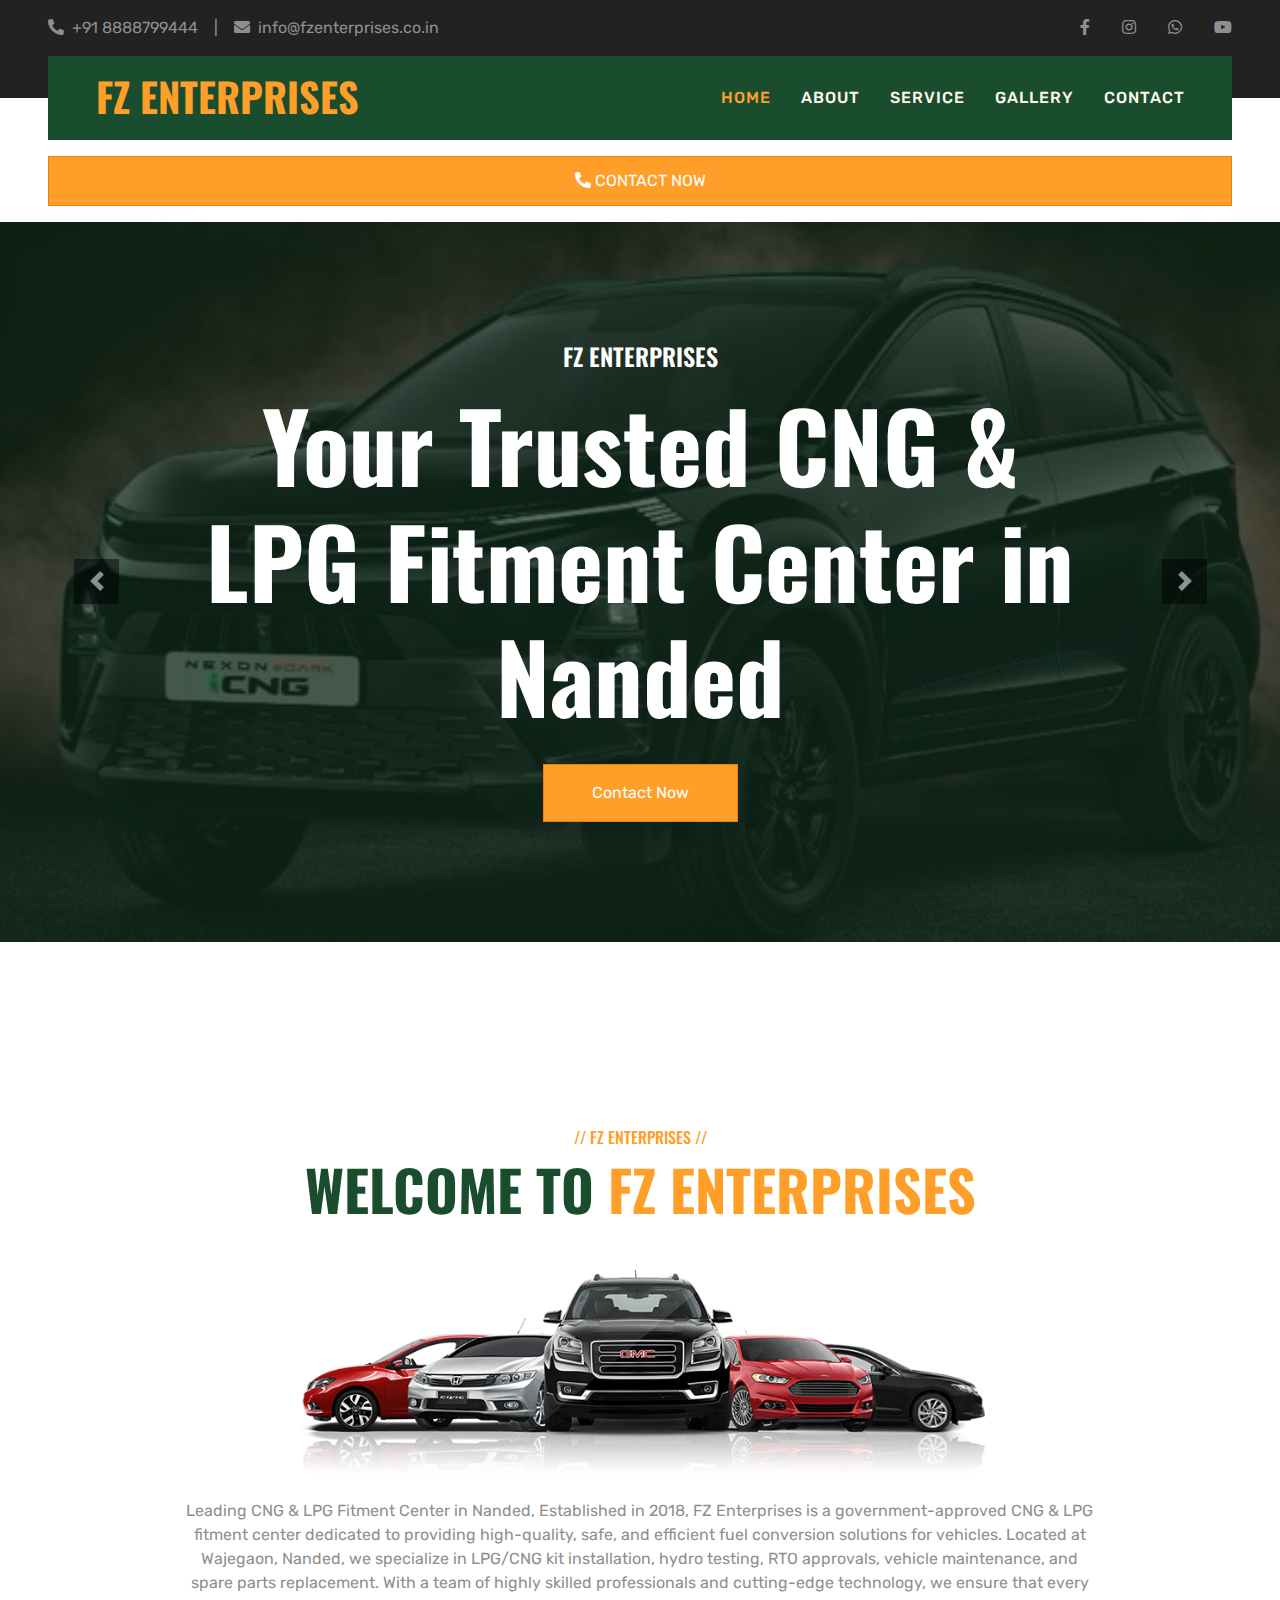
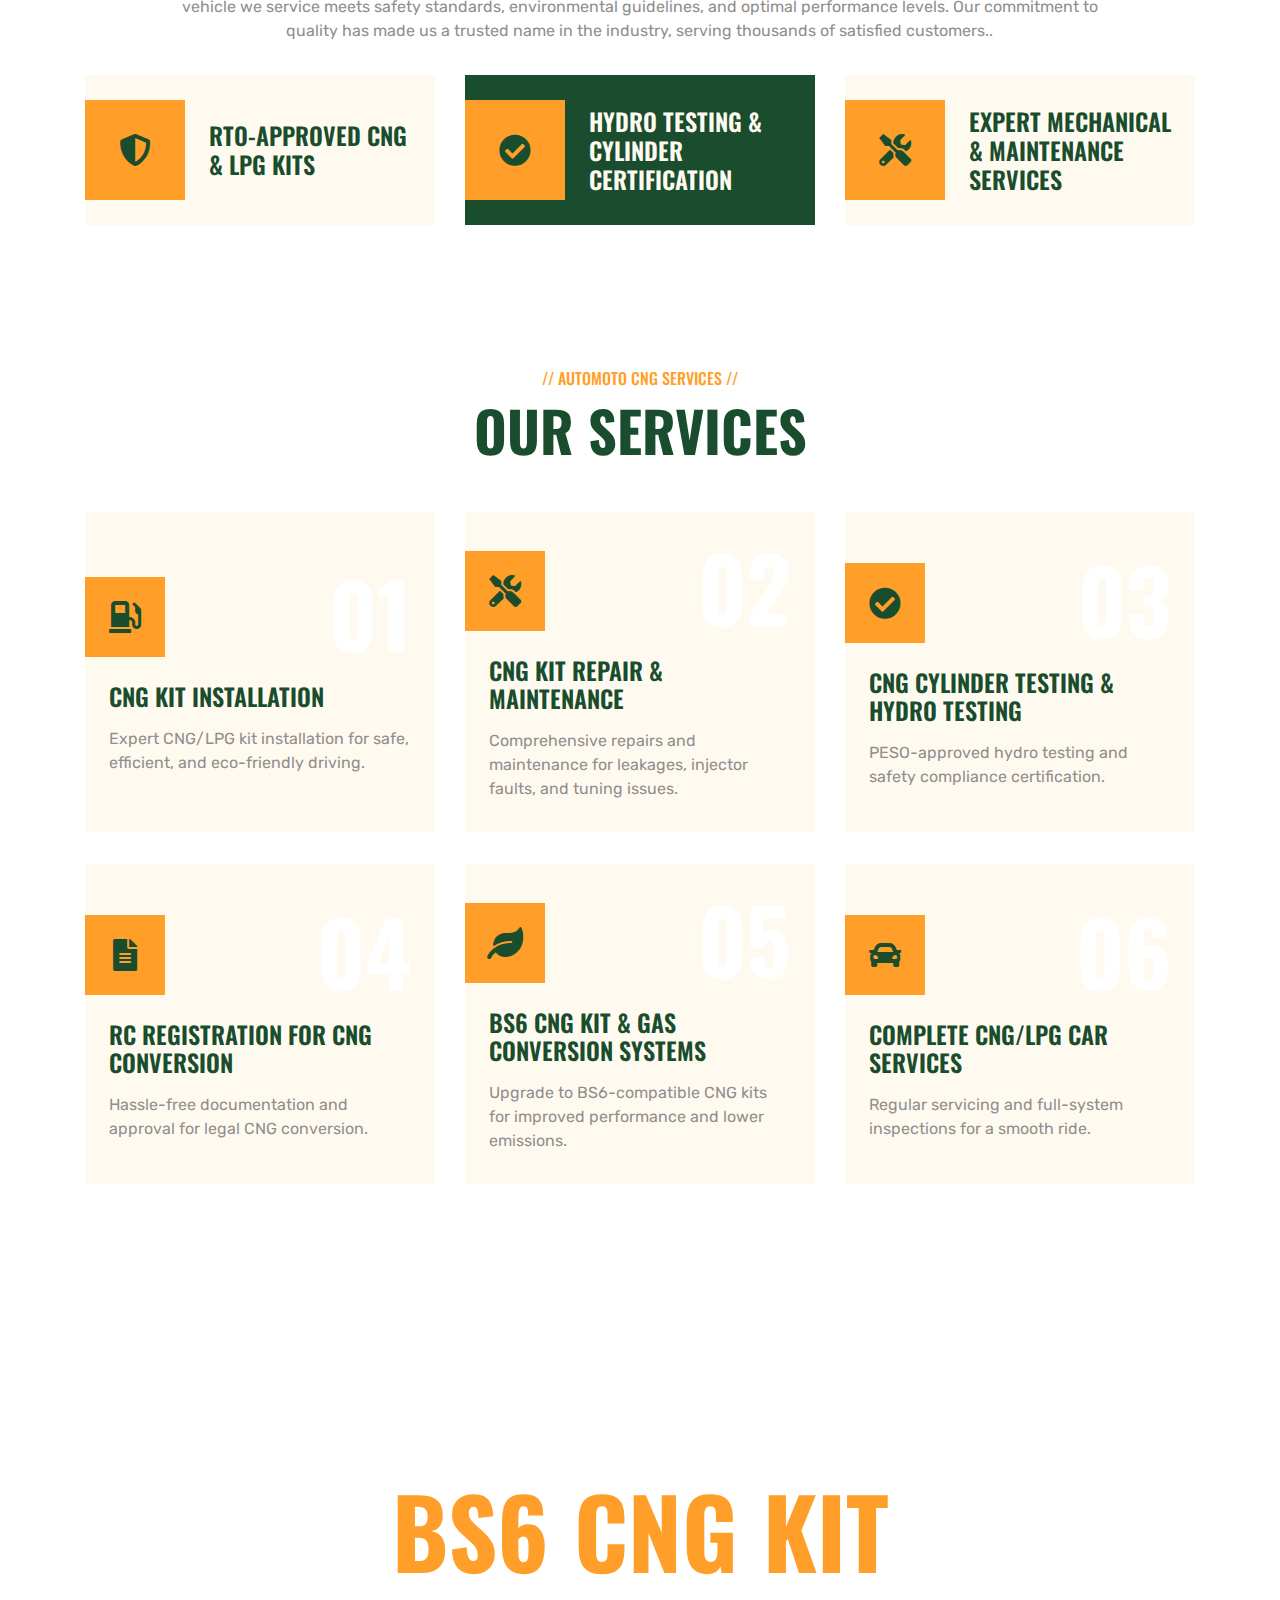
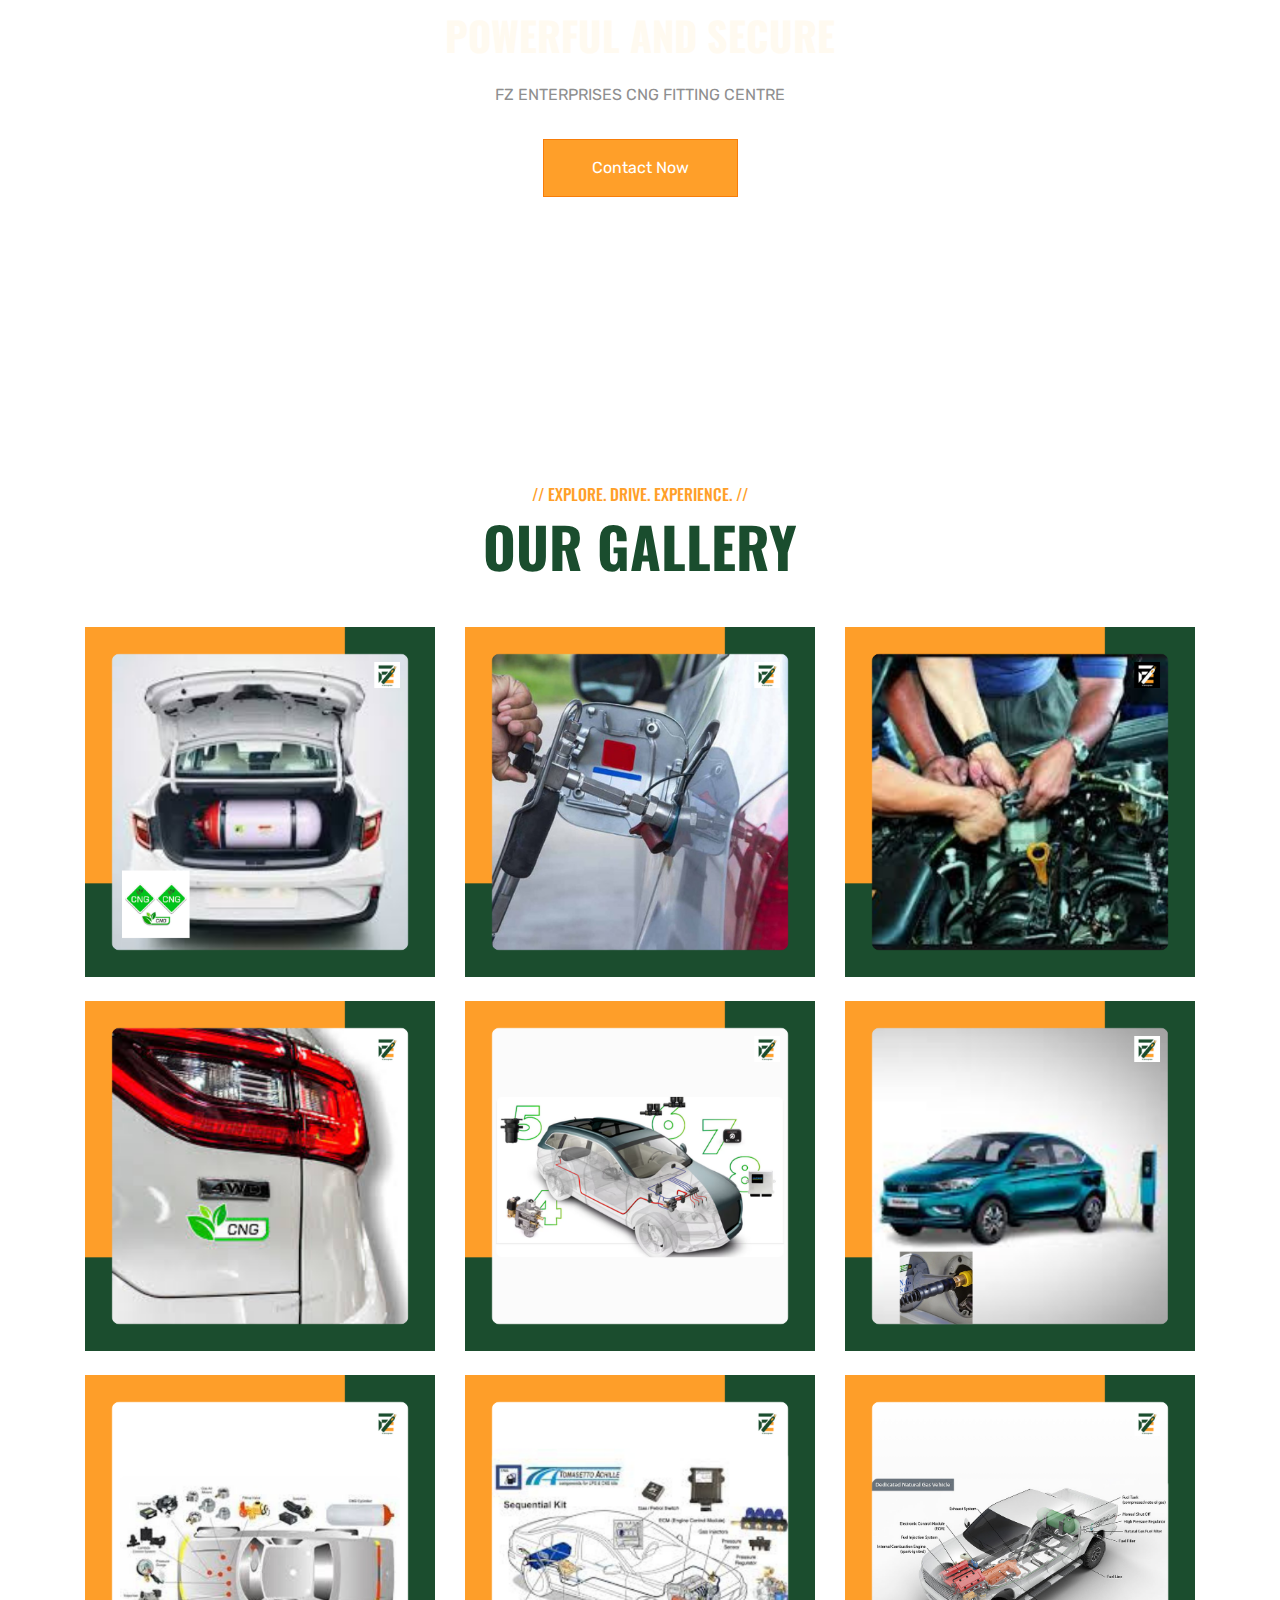
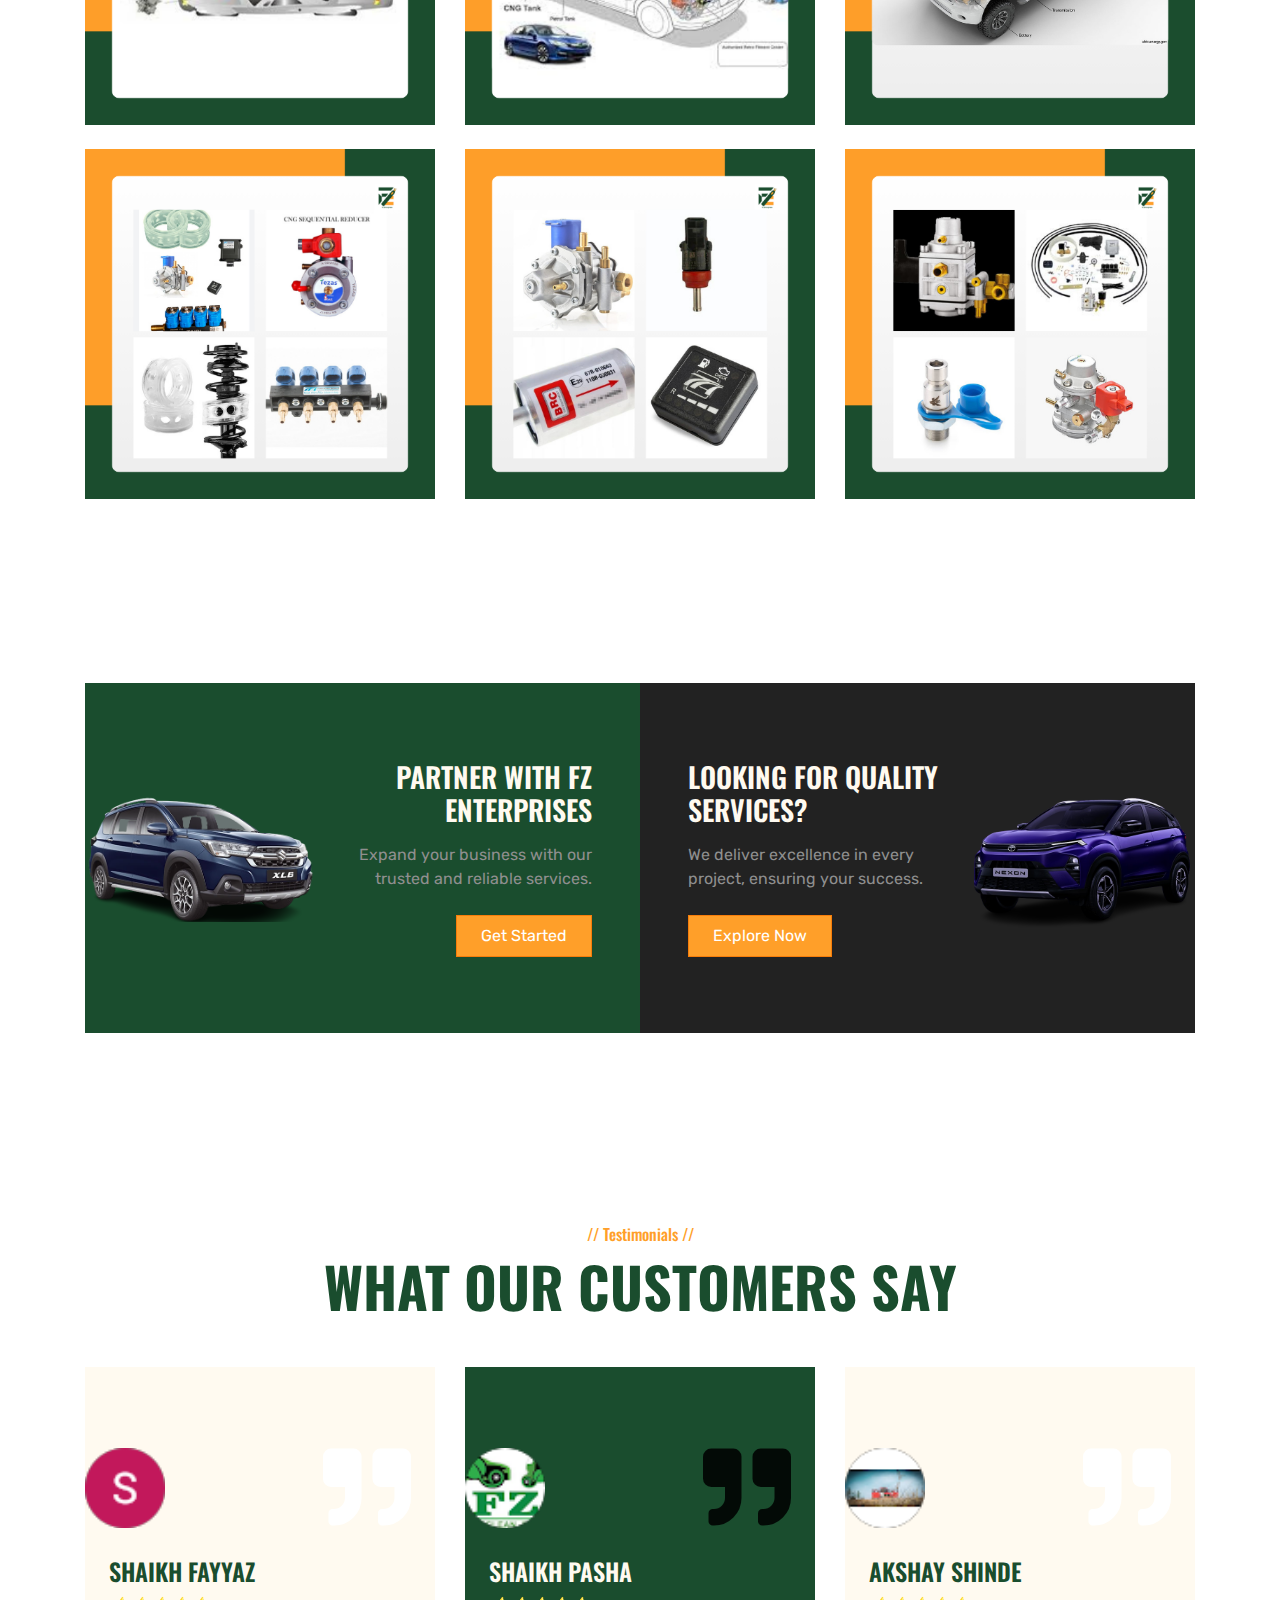
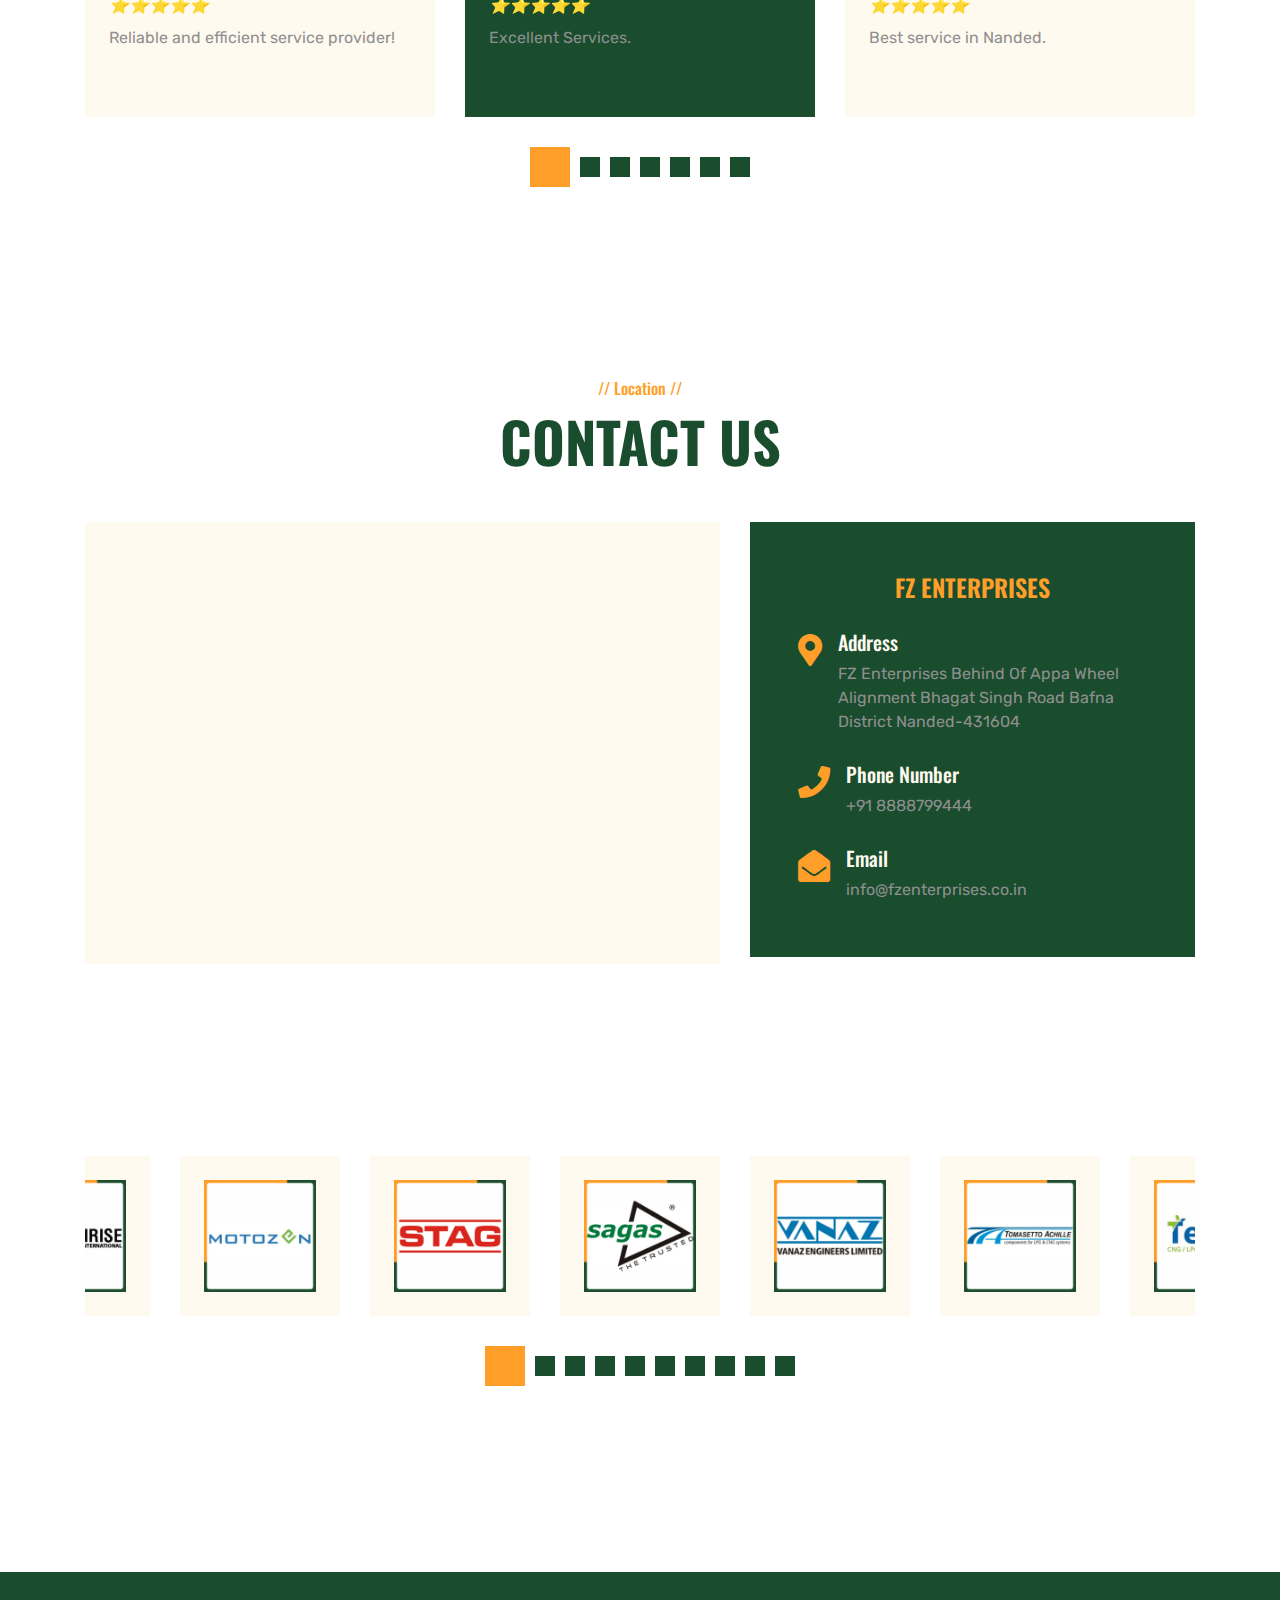
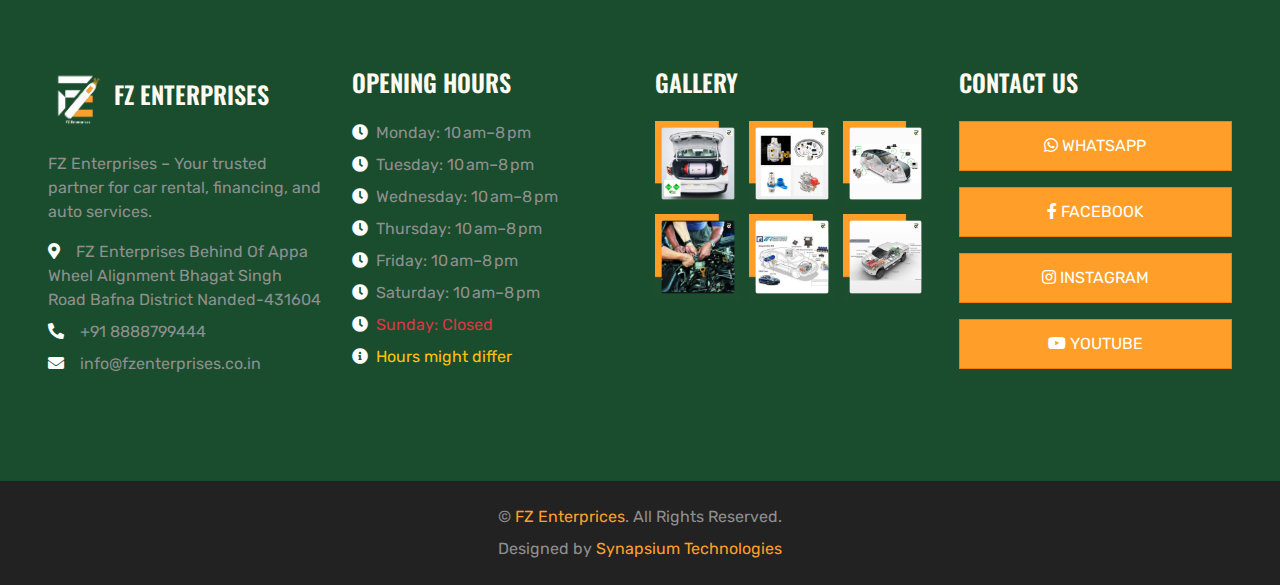
==== commit a7919e65: "Update index.html" ====
--- a/index.html
+++ b/index.html
@@ -243,7 +243,15 @@
 
 
     <!-- About Start -->
-    <div class="container-fluid py-5" id="about">
+    <div class="container-fluid" id="about">
+        <div class="owl-carousel vendor-carousel">
+            <div class="p-4">
+                <img src="img/CNG-prices-in-D11775.jpg" alt="">
+            </div>
+            <div class="p-4">
+                <img src="img/LPG_logo.png" alt="">
+            </div>
+        </div>
         <div class="container pt-5 pb-3">
             <h6 class="display-6 text-primary text-center">// FZ ENTERPRISES //</h6>
             <h1 class="display-4 text-uppercase text-center mb-5">Welcome To <span class="text-primary">FZ
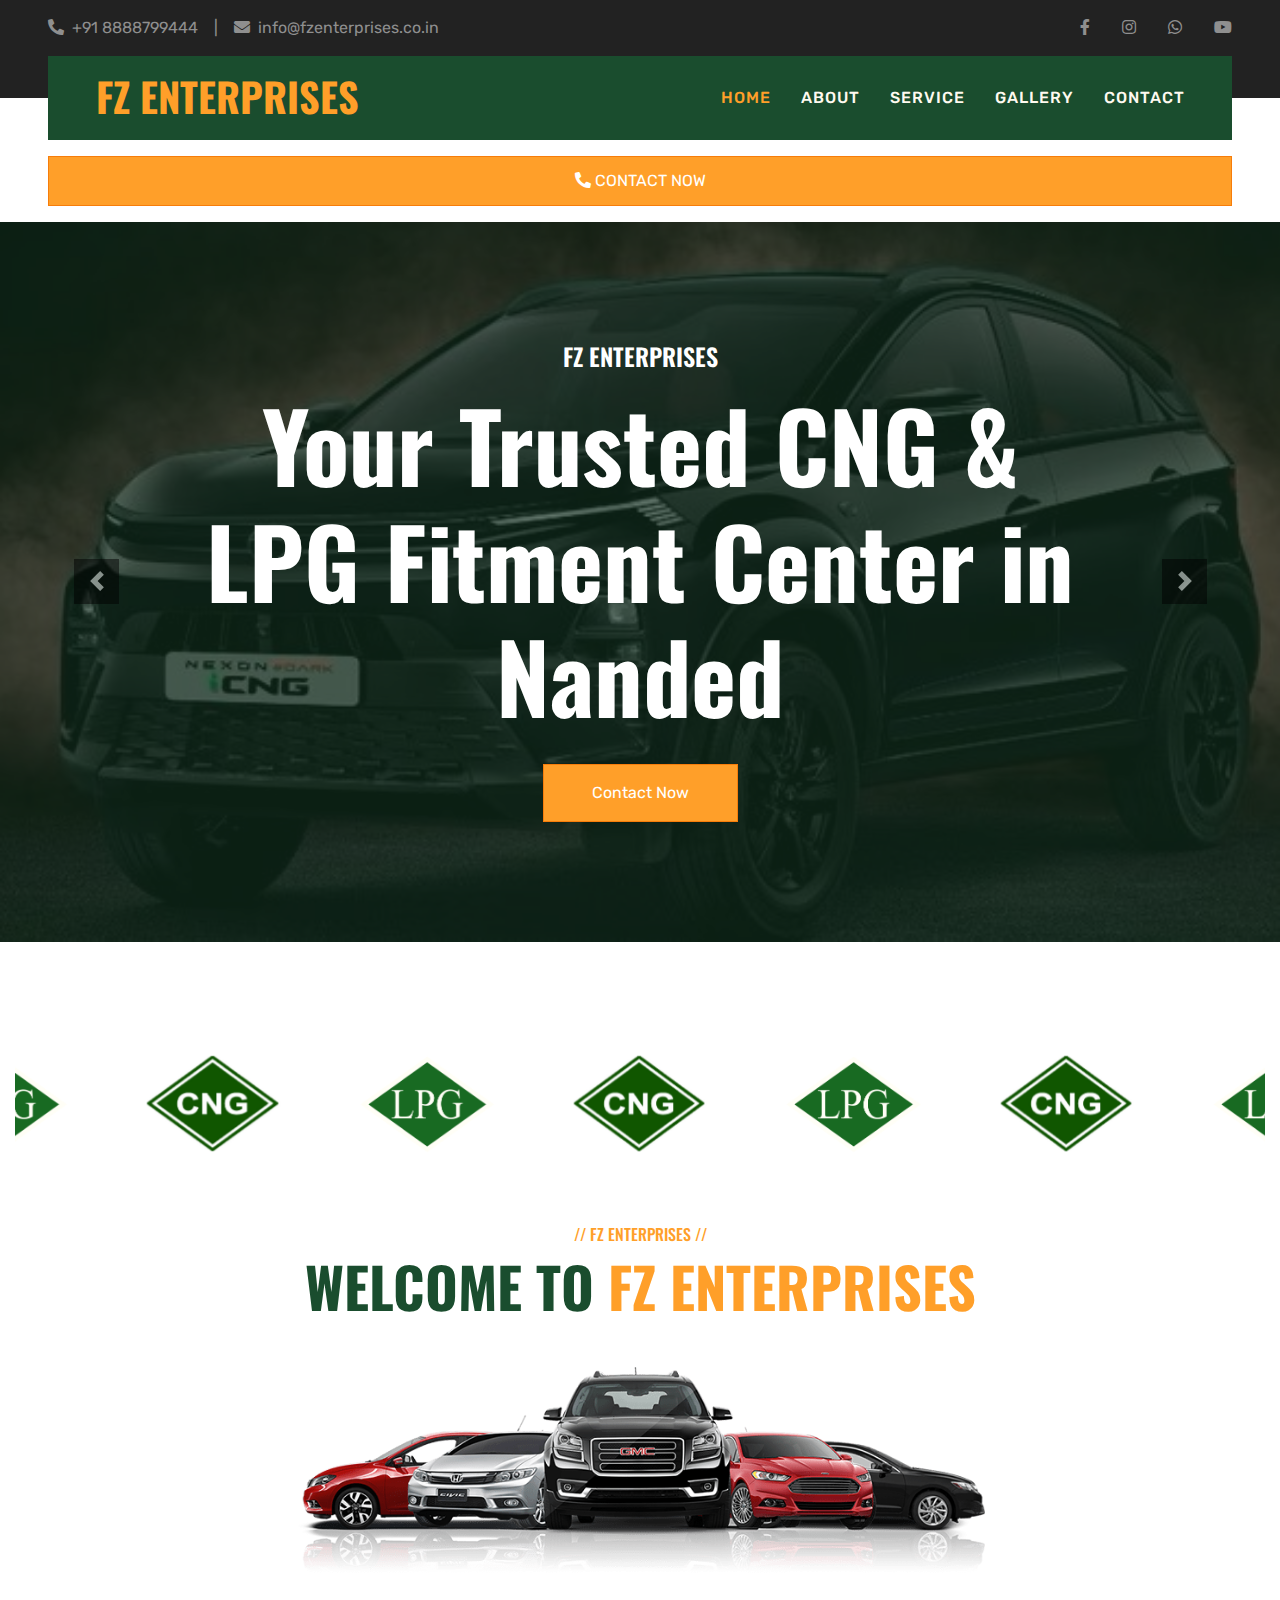
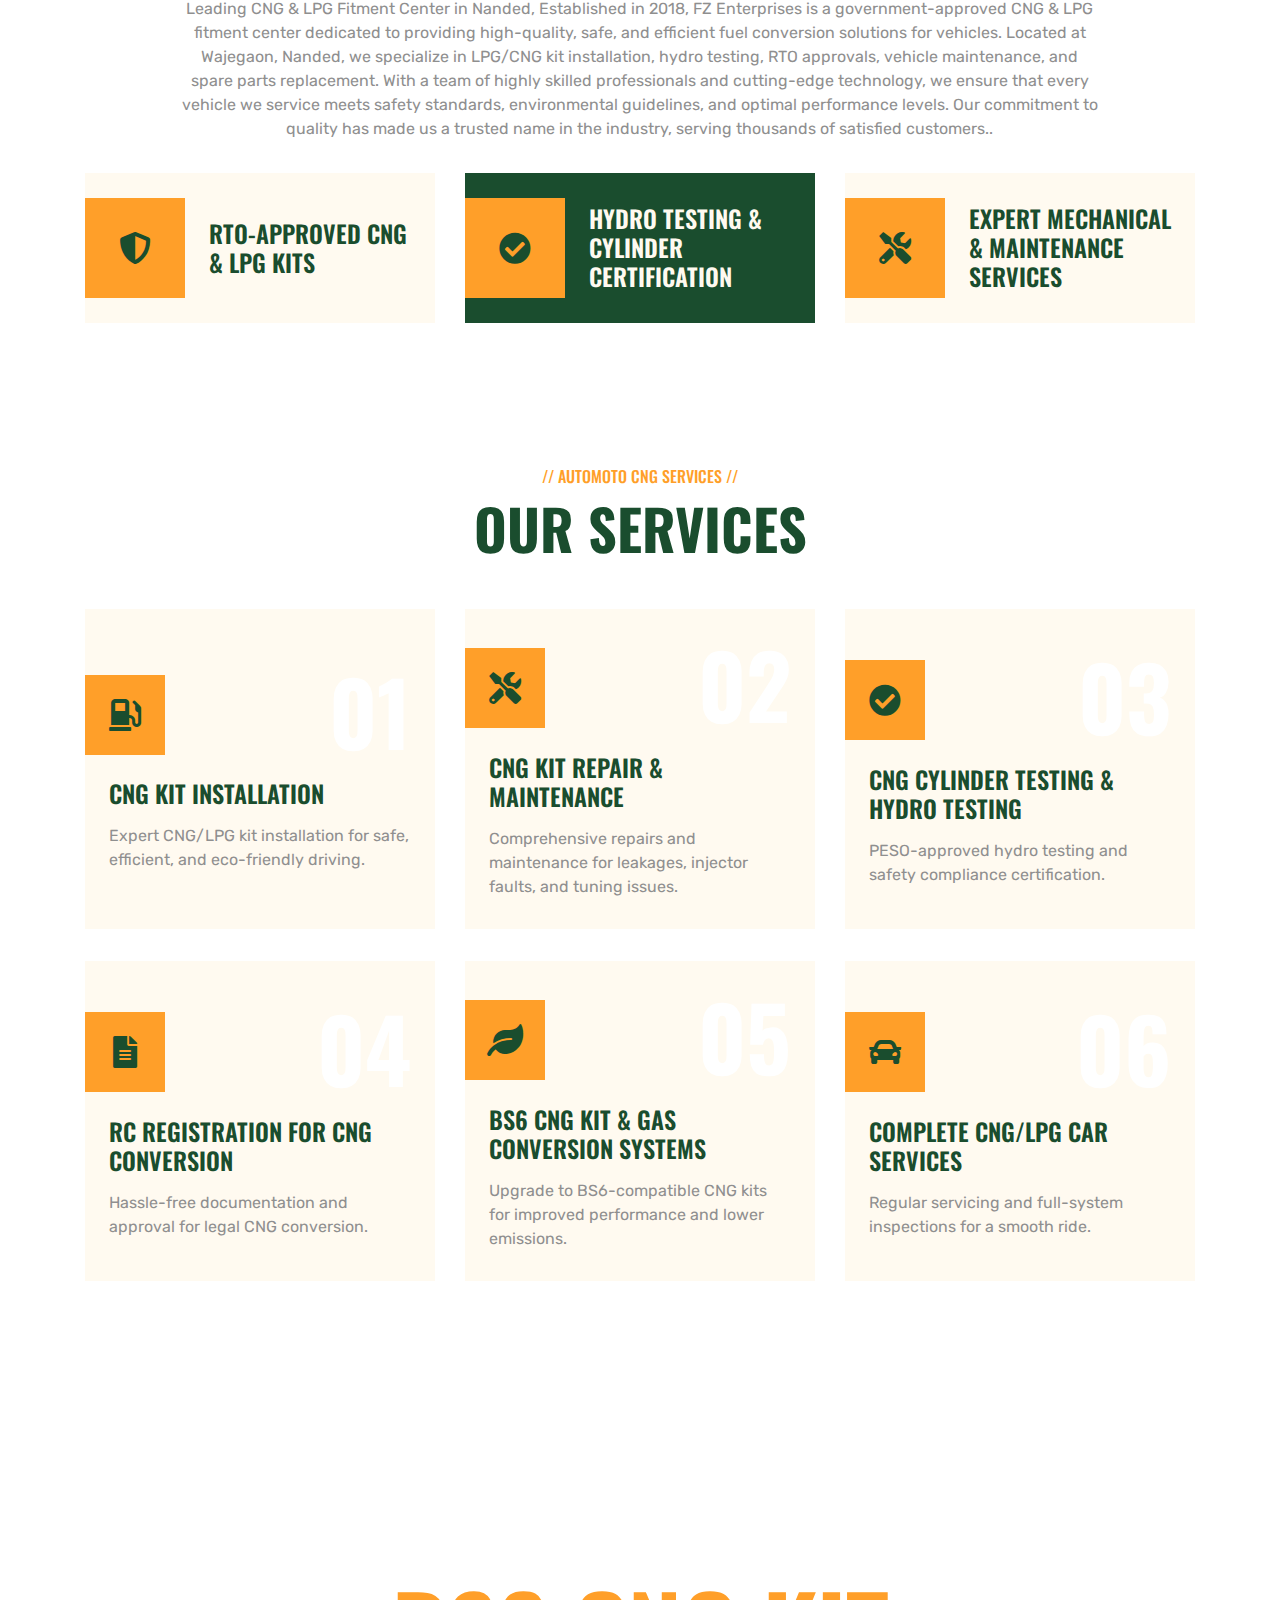
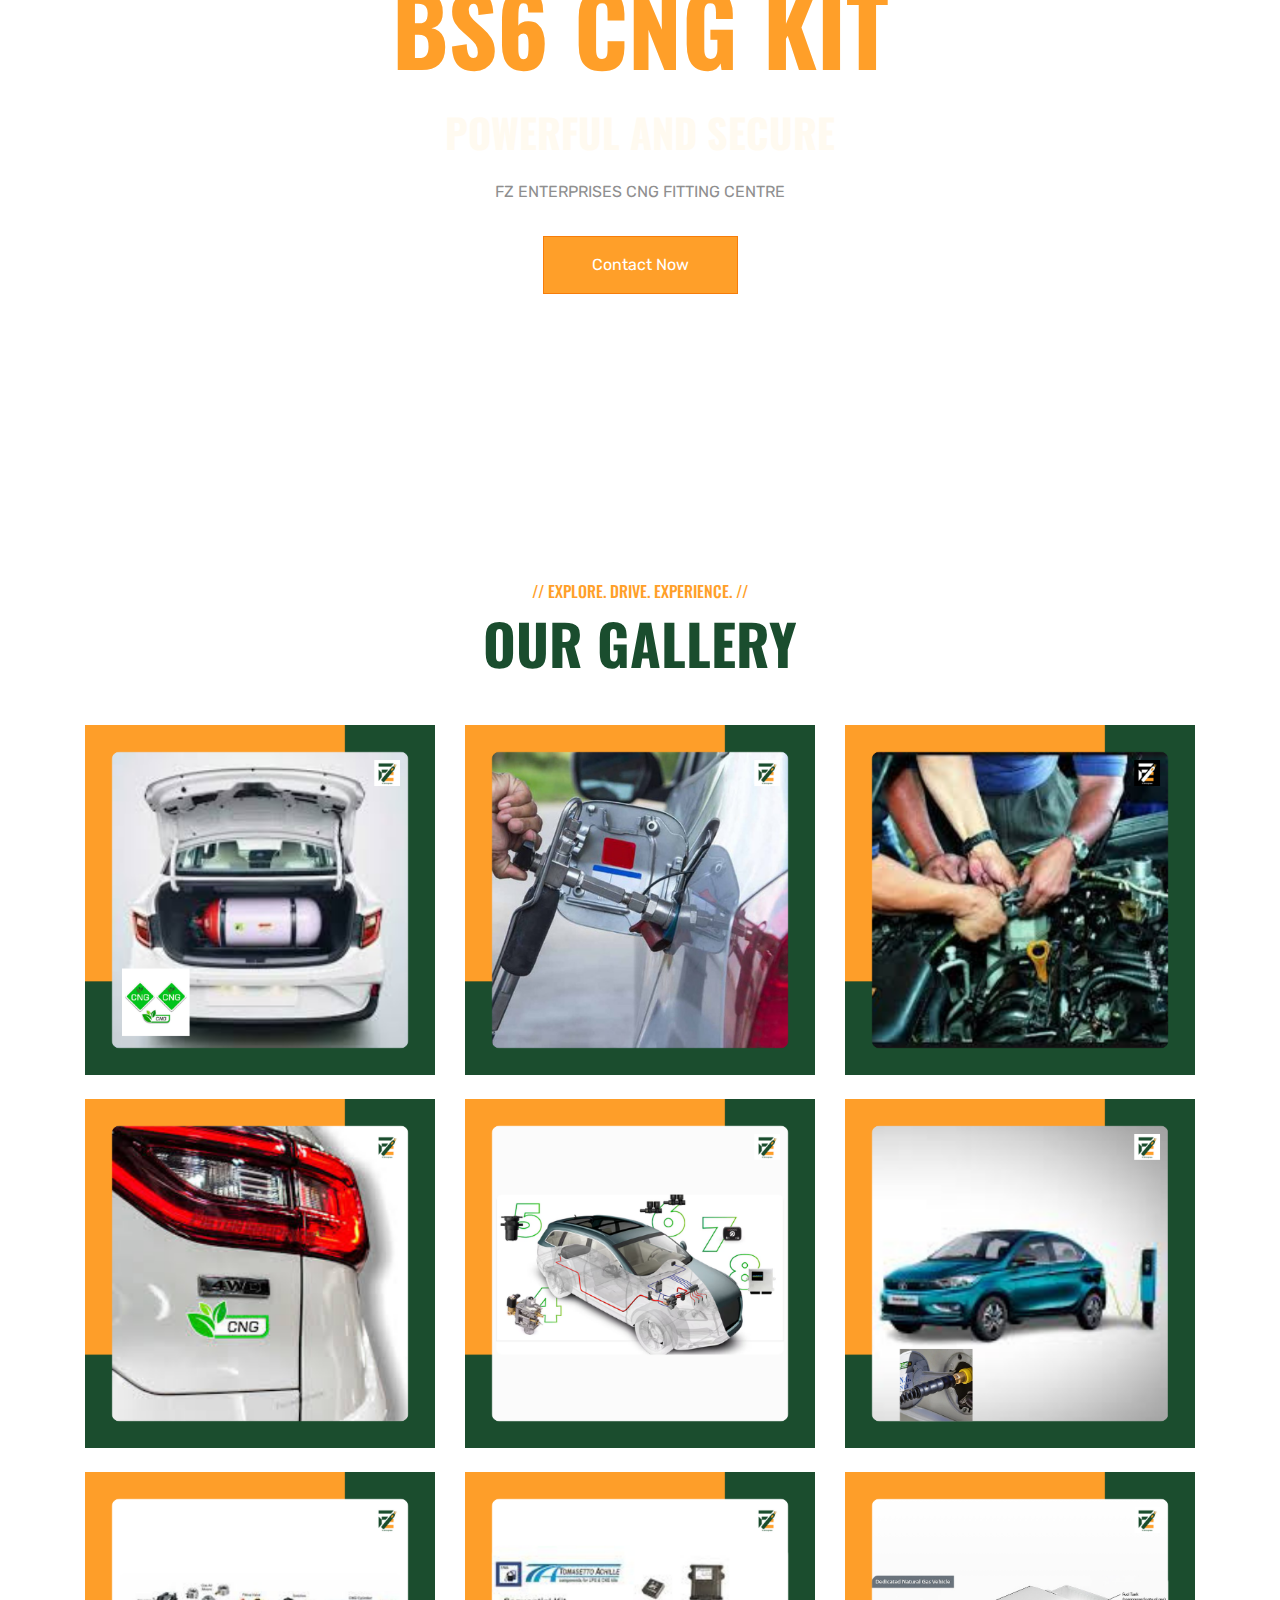
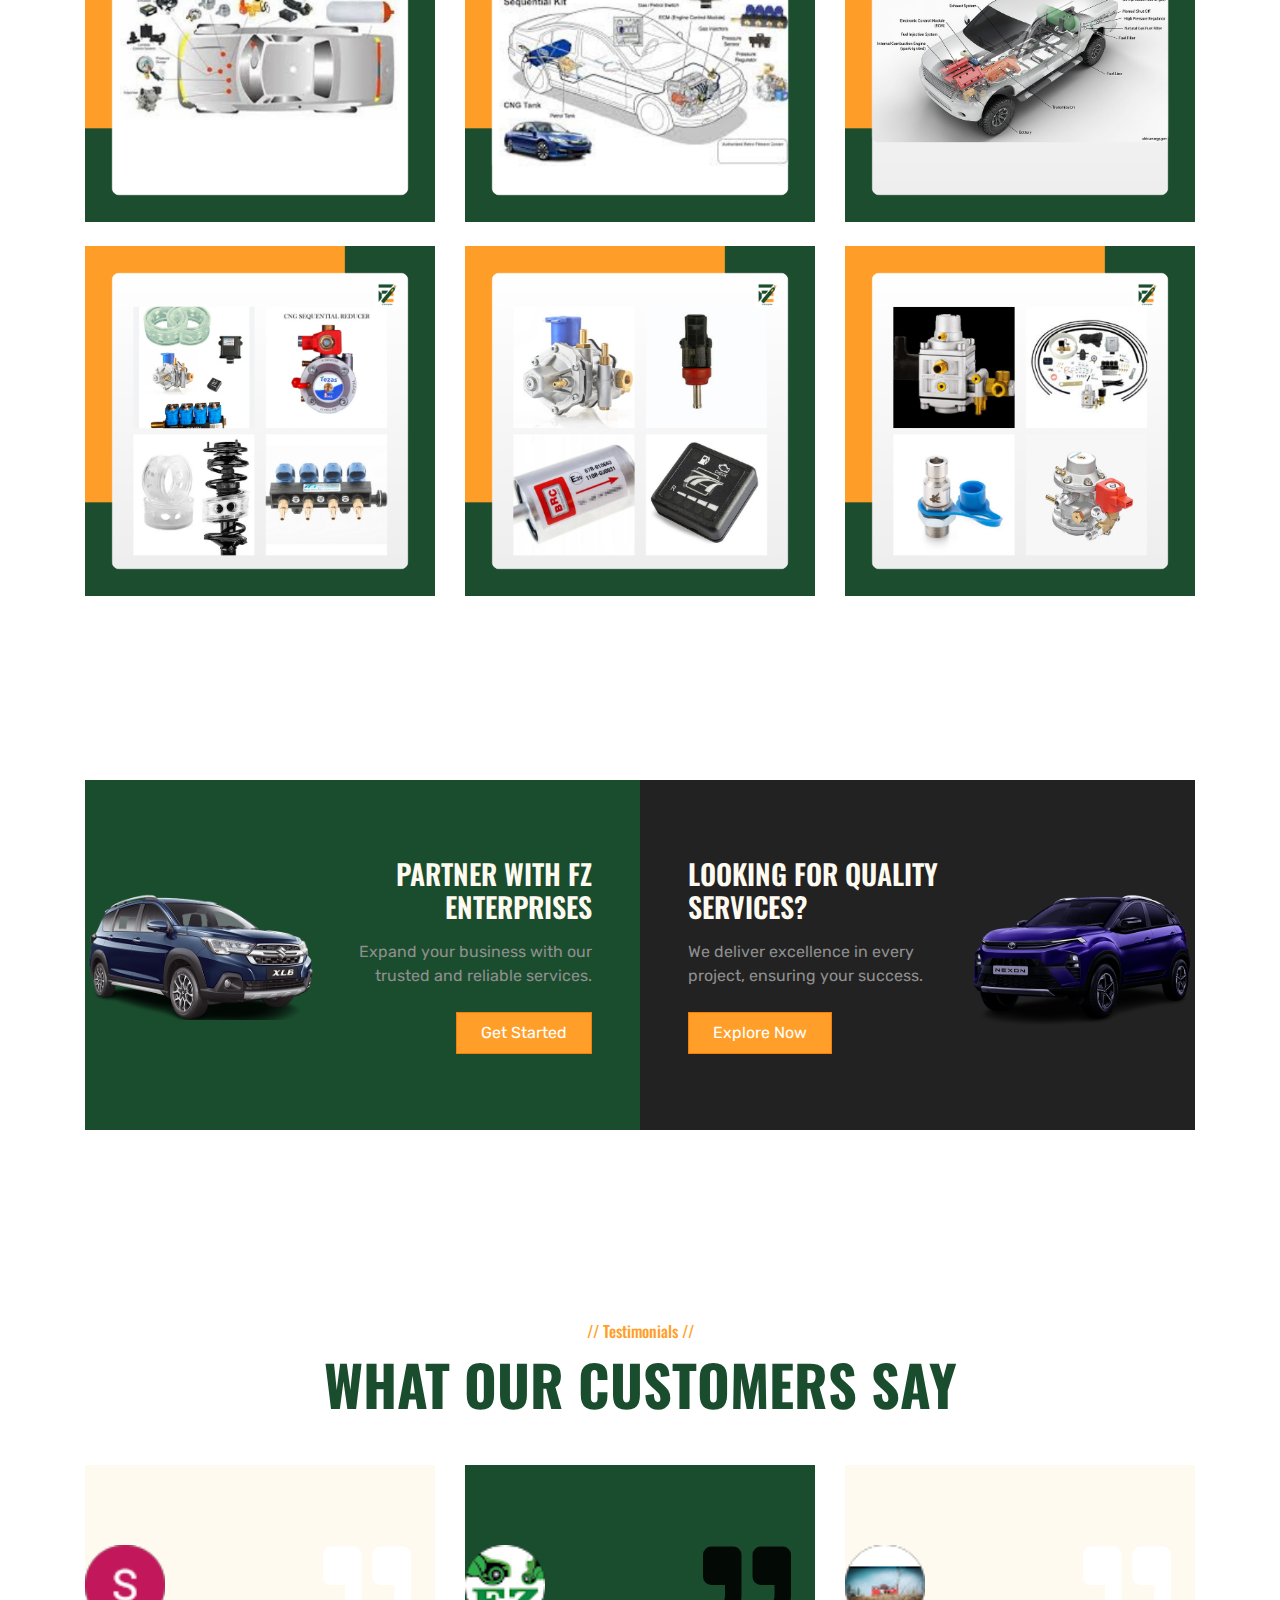
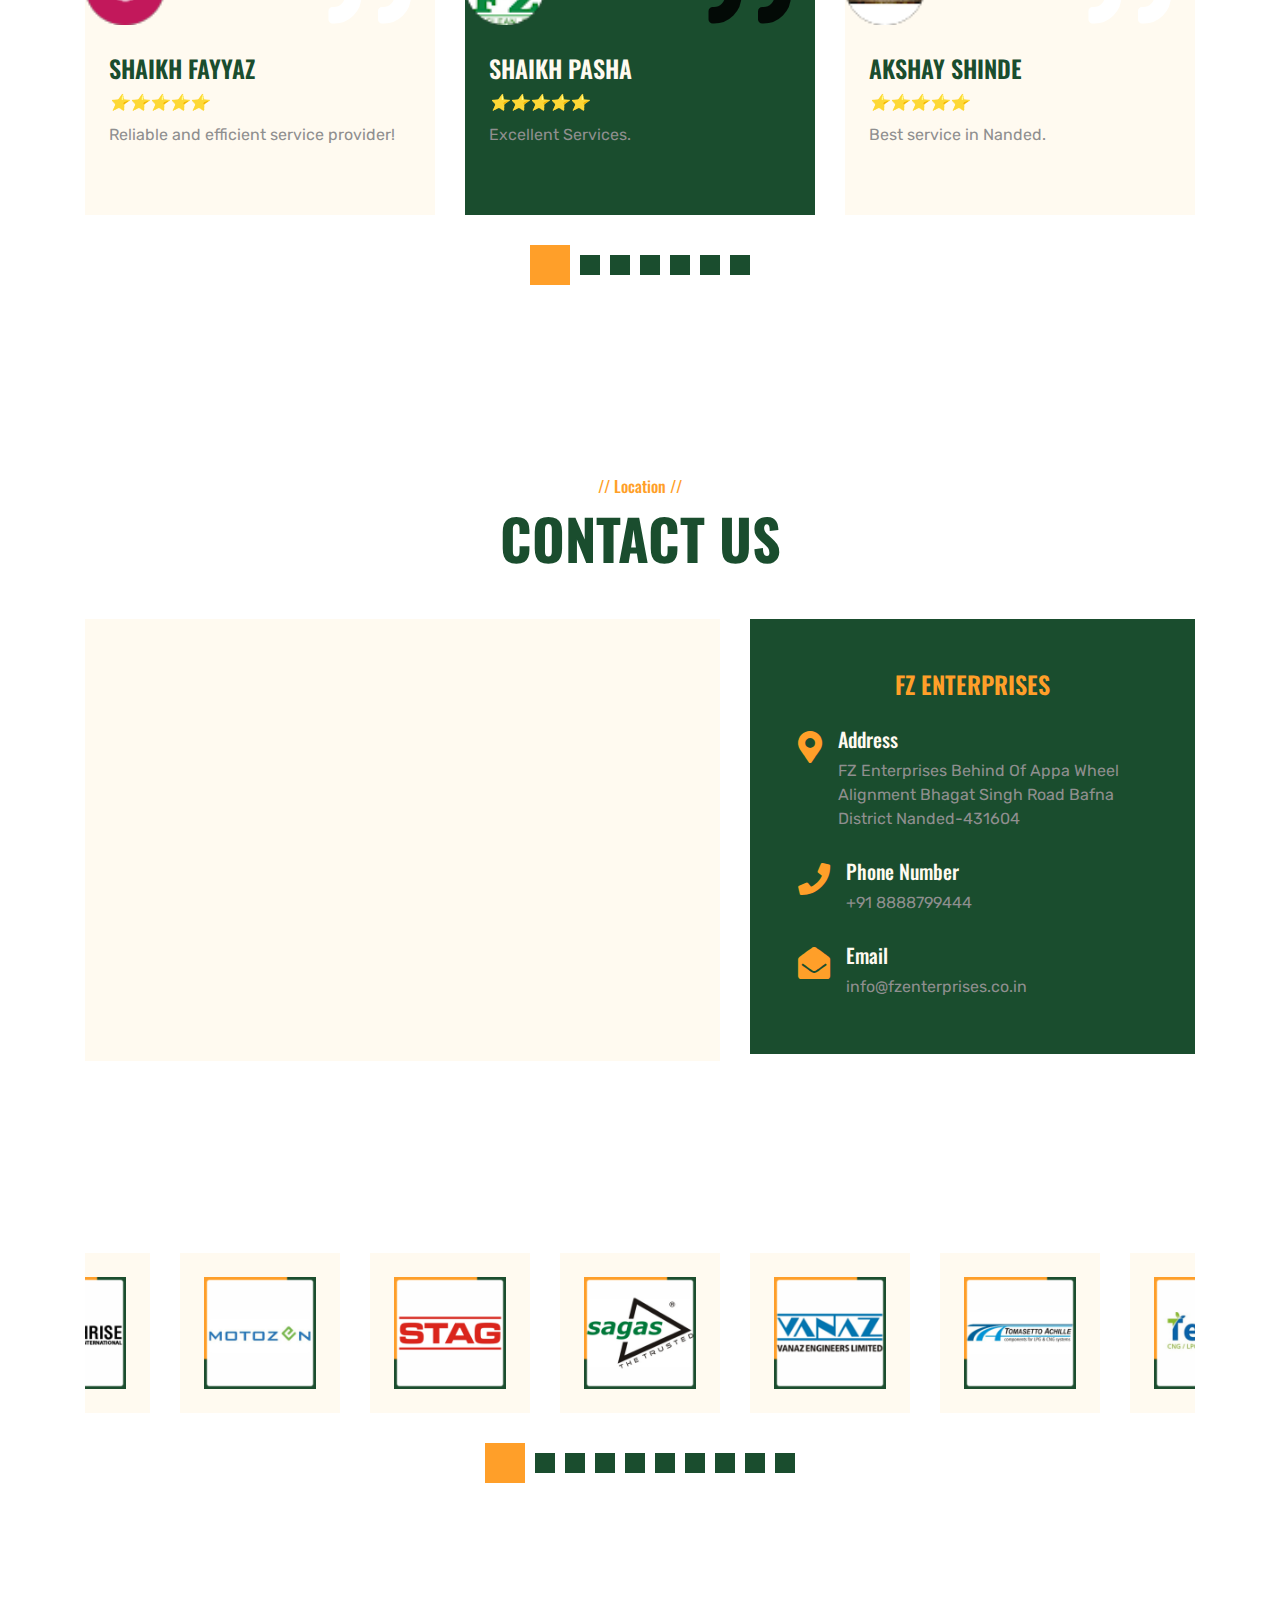
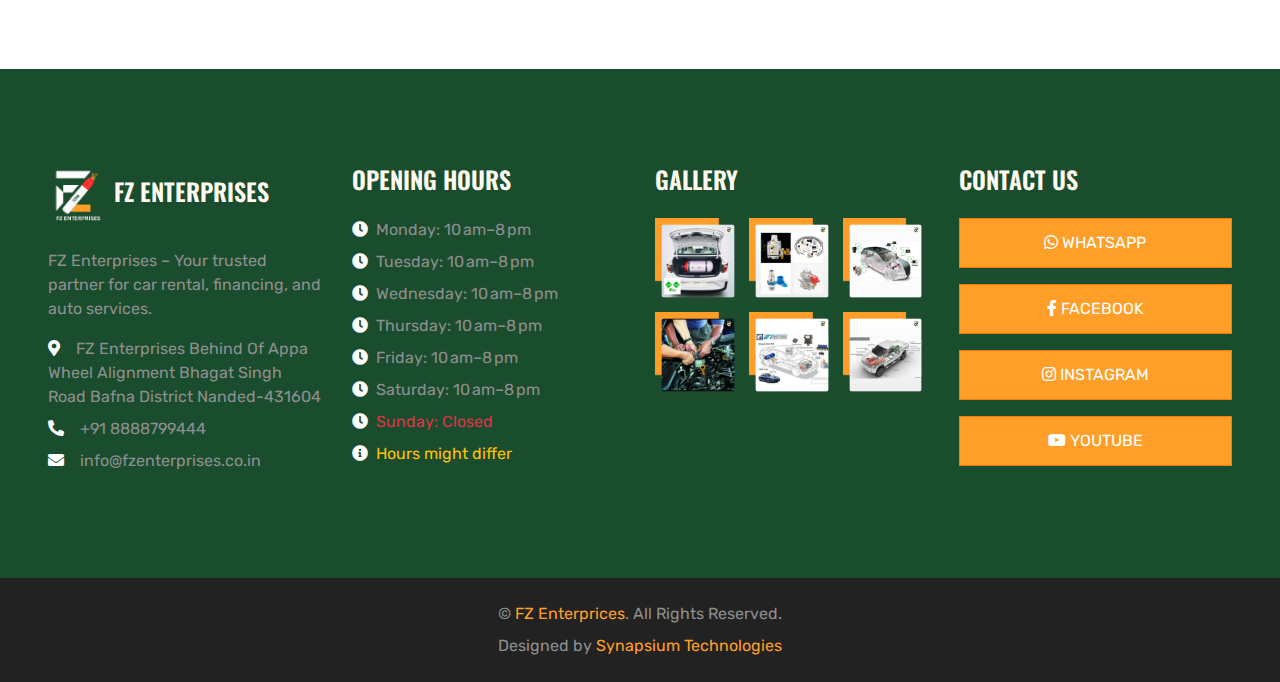
==== commit 13be59a0: "Update index.html" ====
--- a/index.html
+++ b/index.html
@@ -682,7 +682,7 @@
             <div class="col-lg-3 col-md-6 mb-5">
 
                 <h4 class="text-uppercase text-light mb-4">
-                    <img src="img/Logo/FZ Enterprices logo dark bg.png" alt="" class="img-fluid" width="60px"> FZ
+                    <img src="img/Logo/Copy of FZ Enterprices (1).png" alt="" class="img-fluid" width="60px"> FZ
                     Enterprises
                 </h4>
                 <p>FZ Enterprises – Your trusted partner for car rental, financing, and auto services.</p>
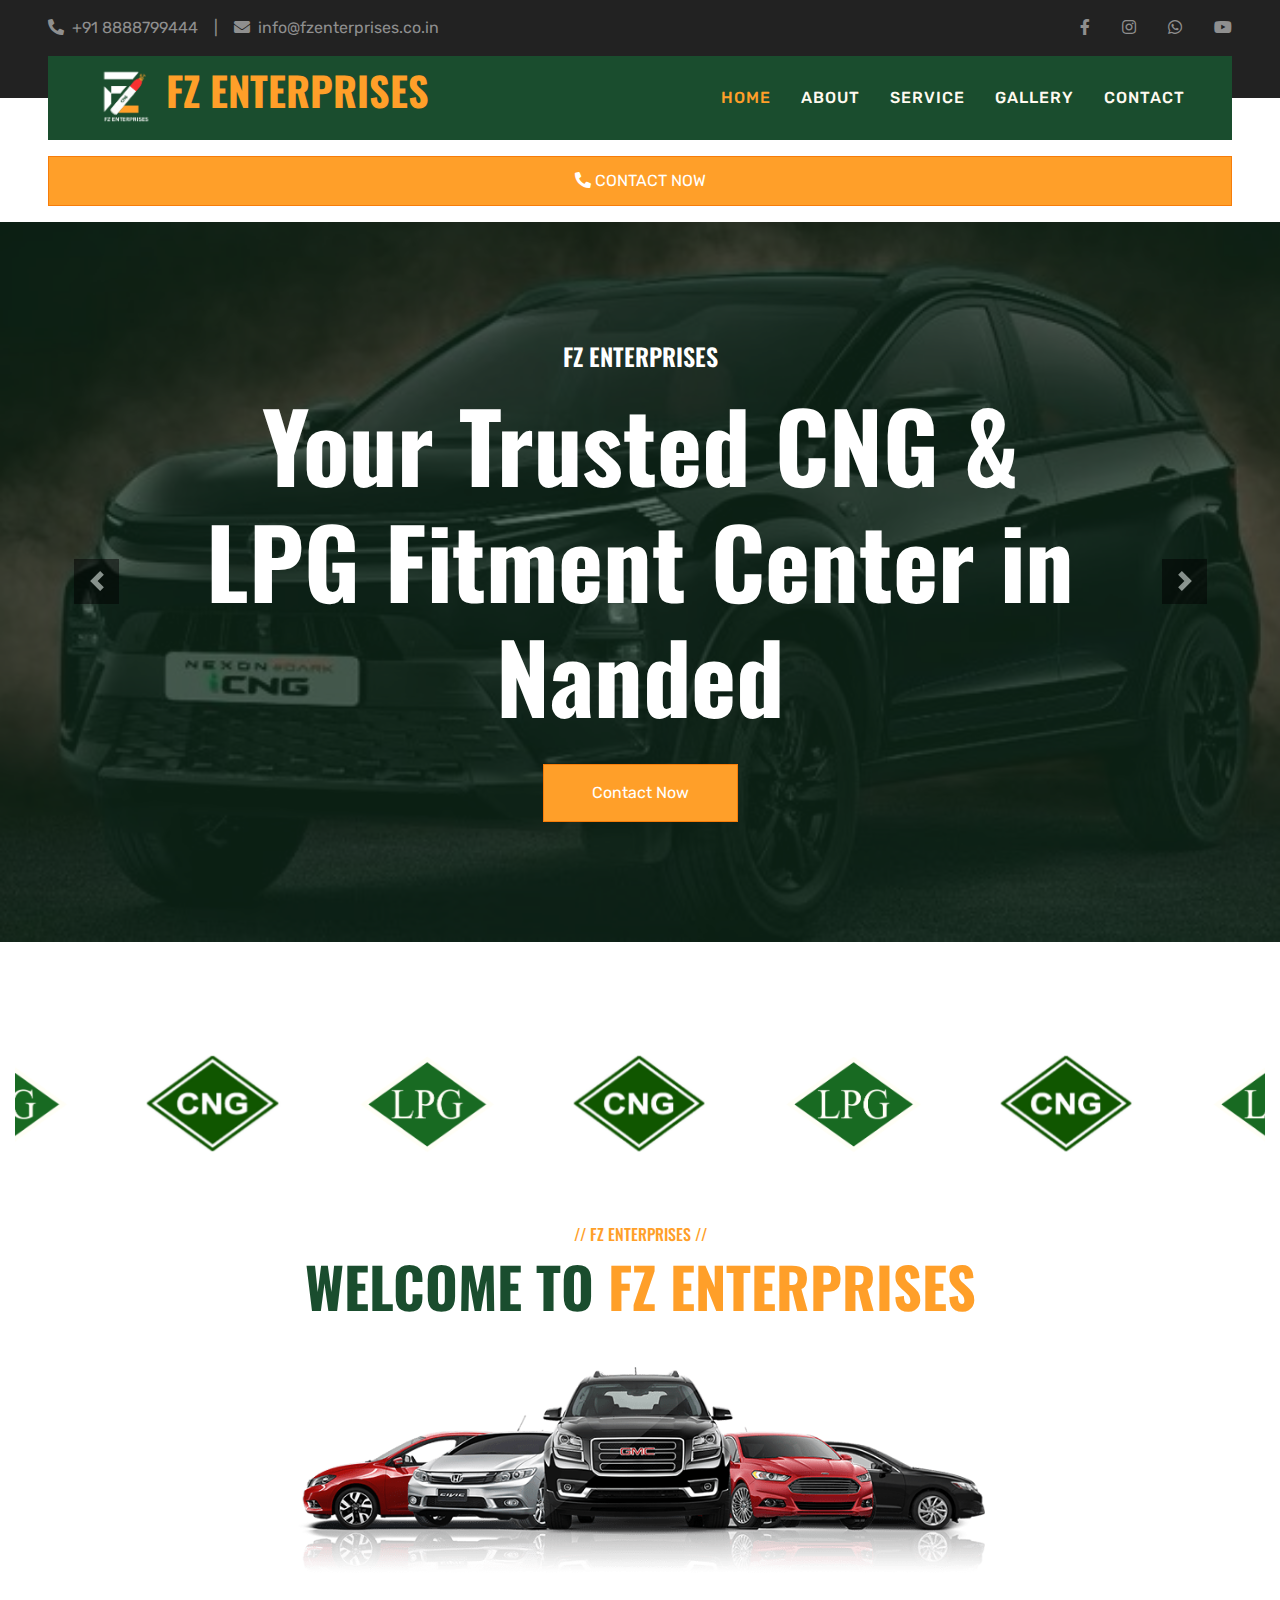
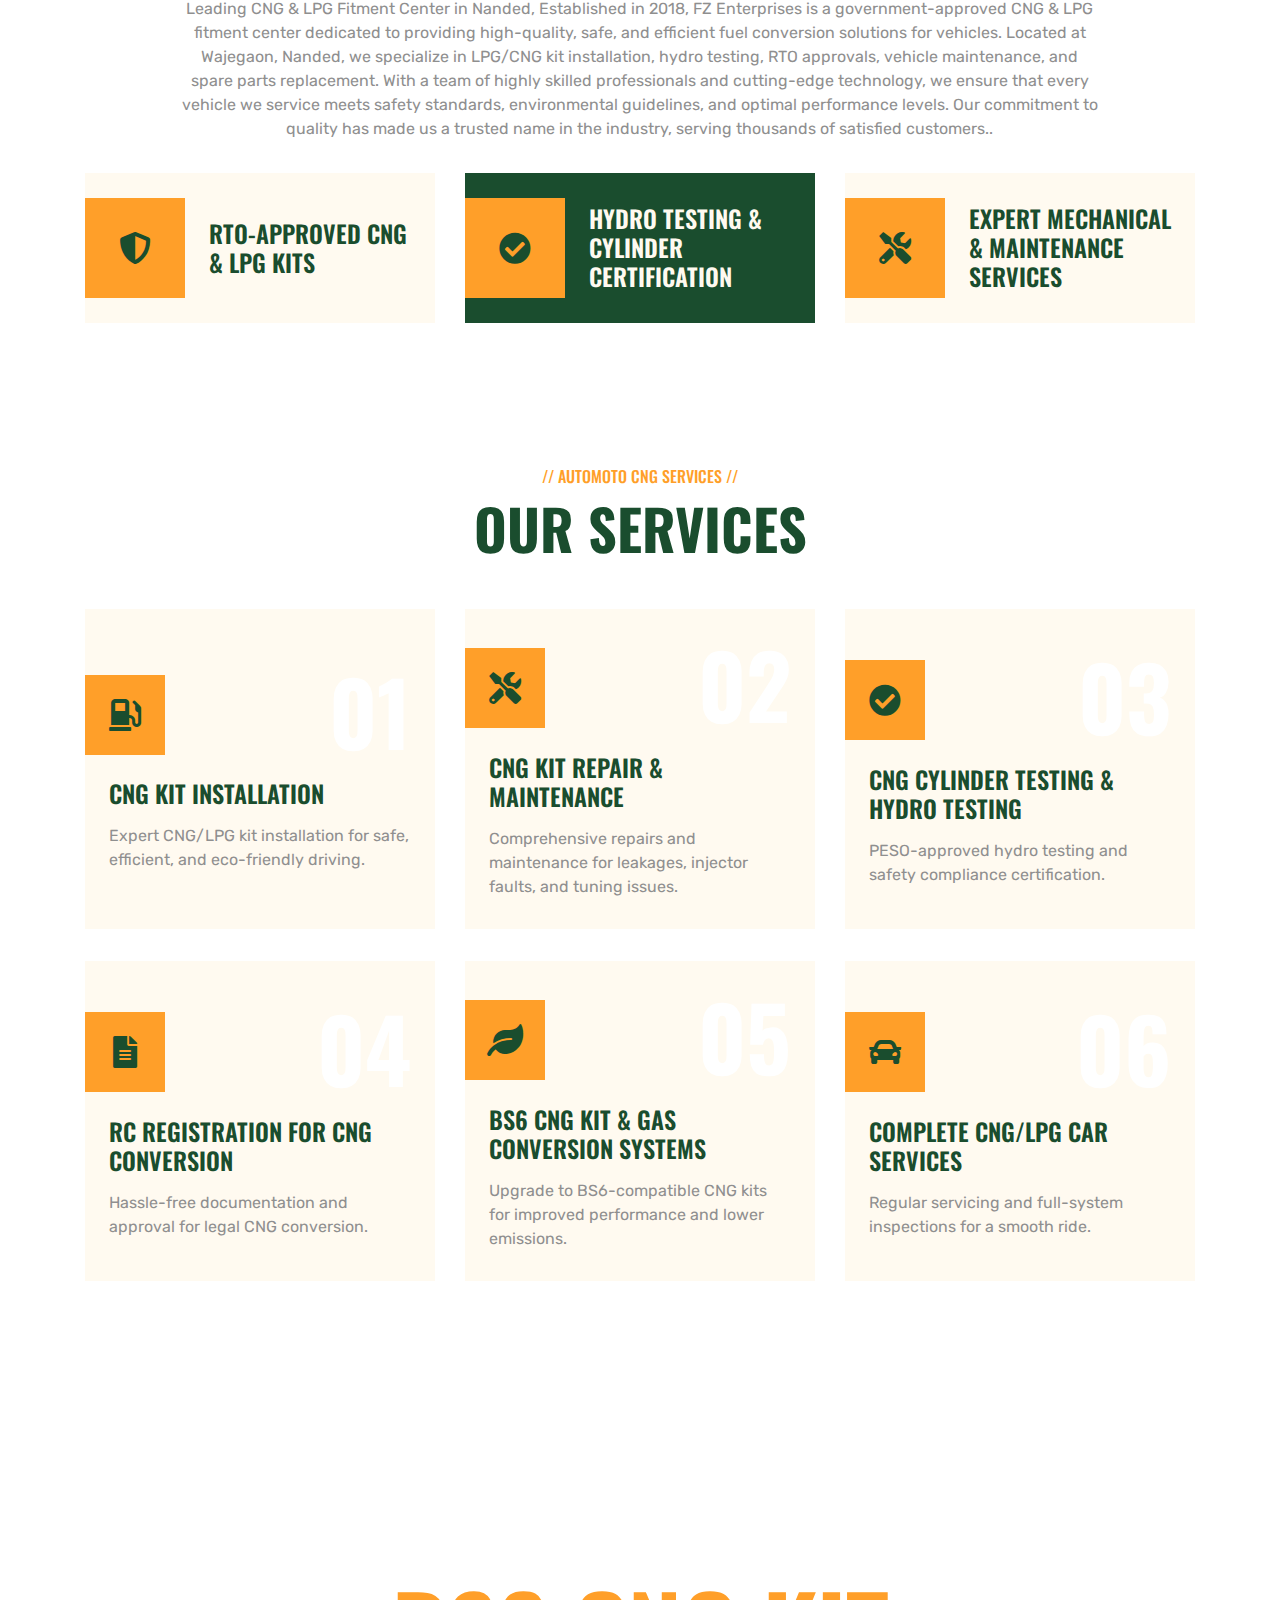
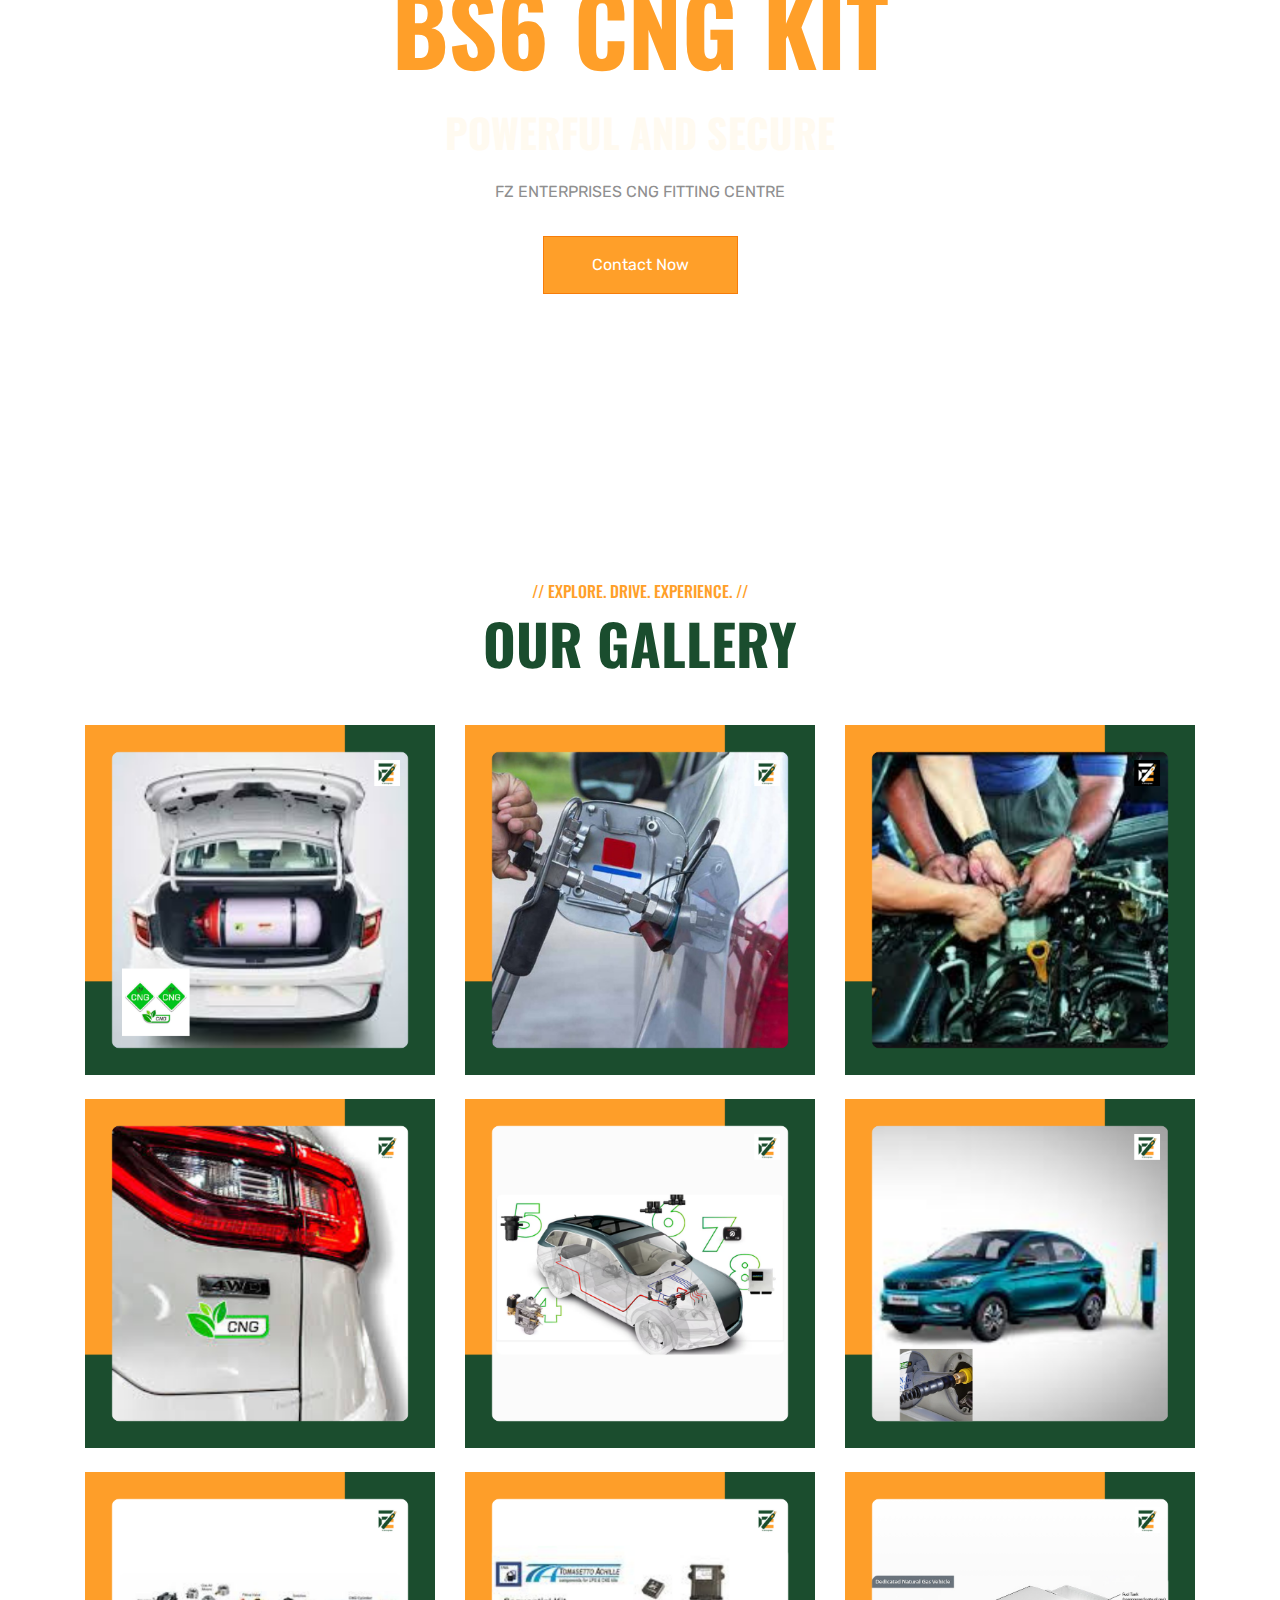
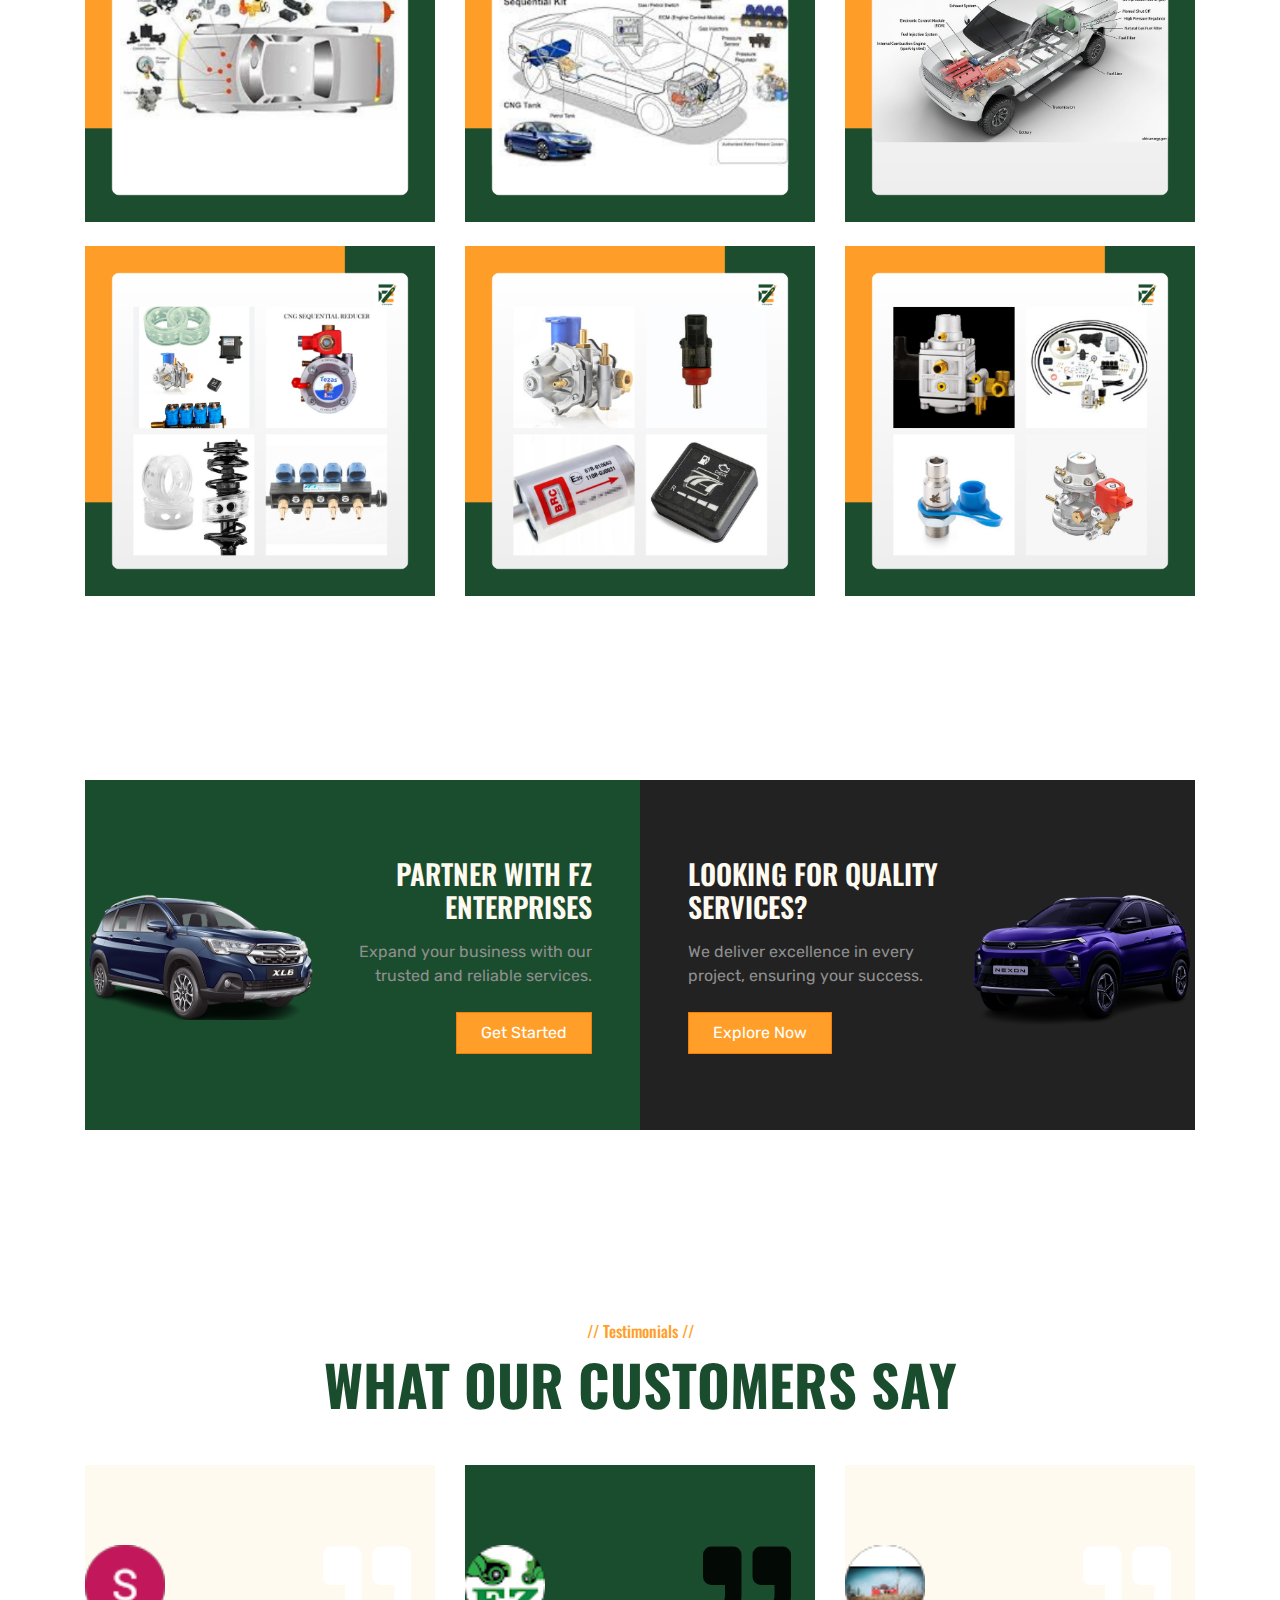
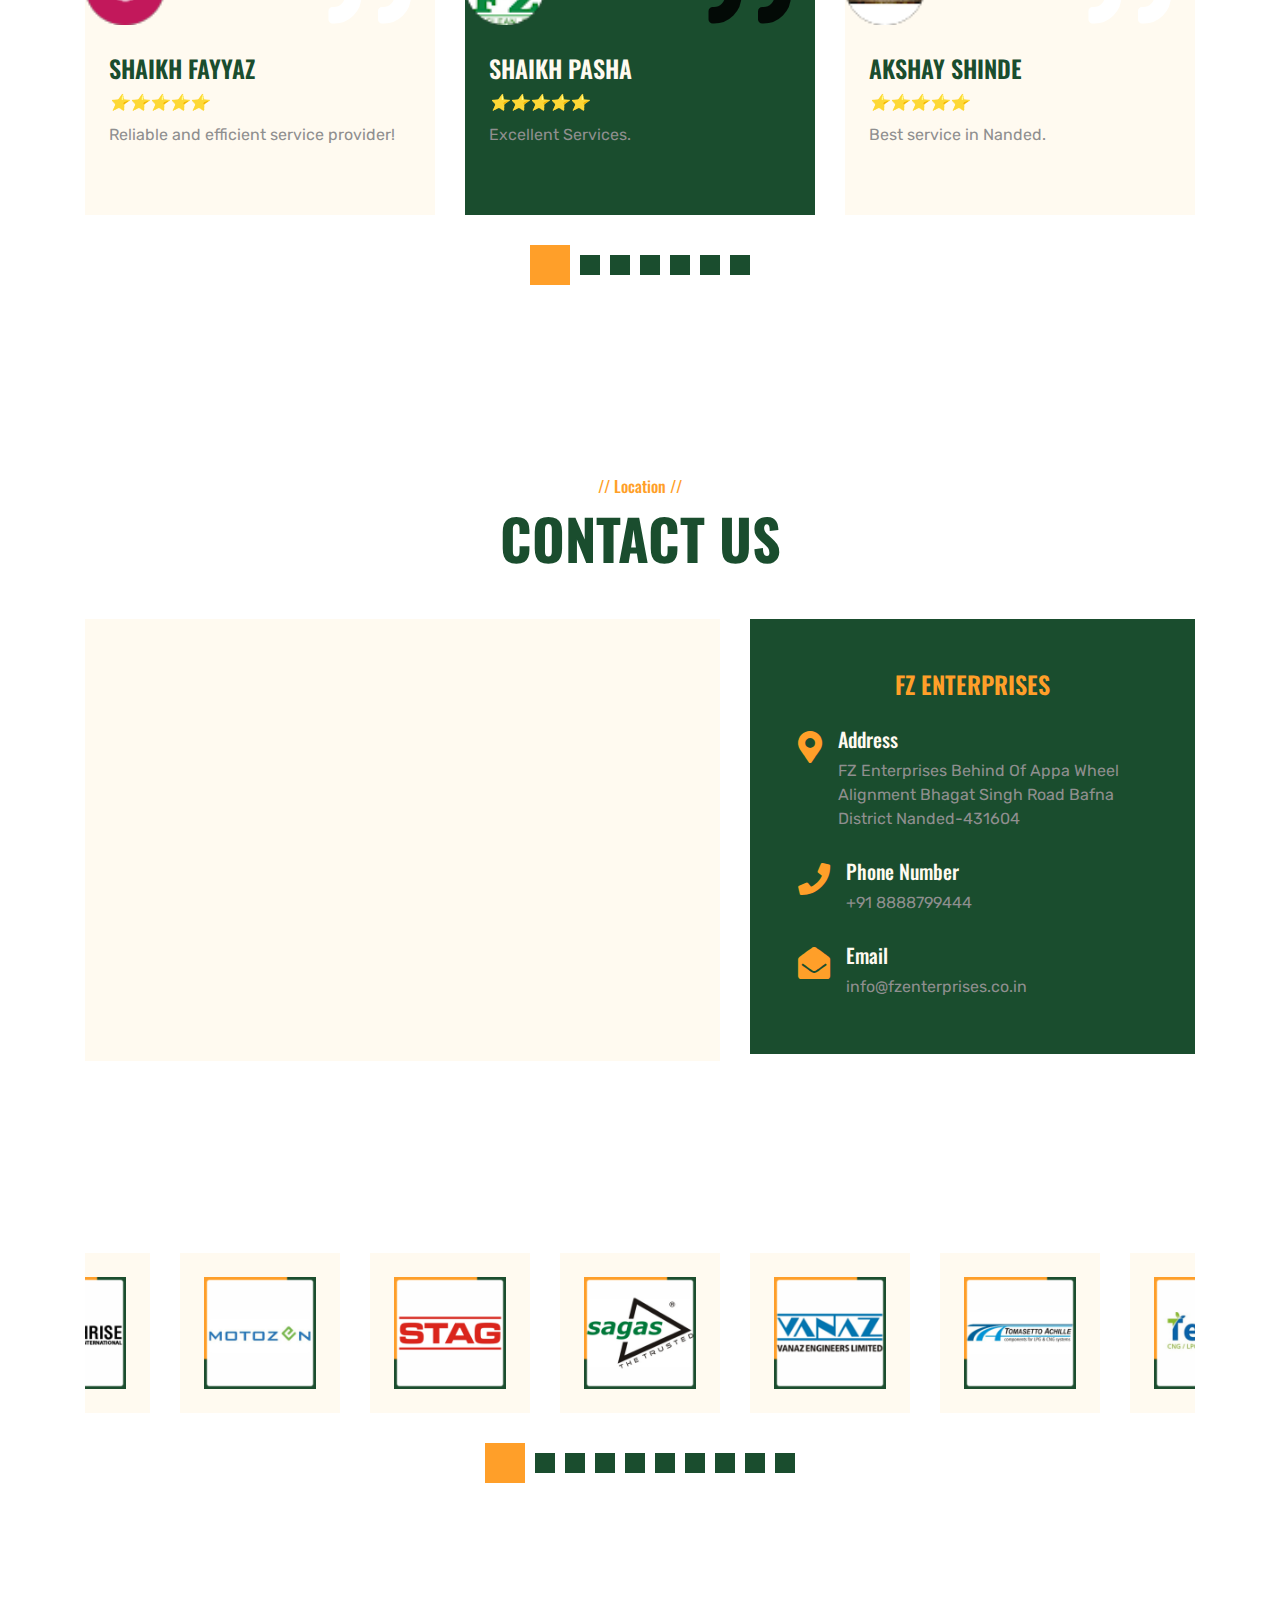
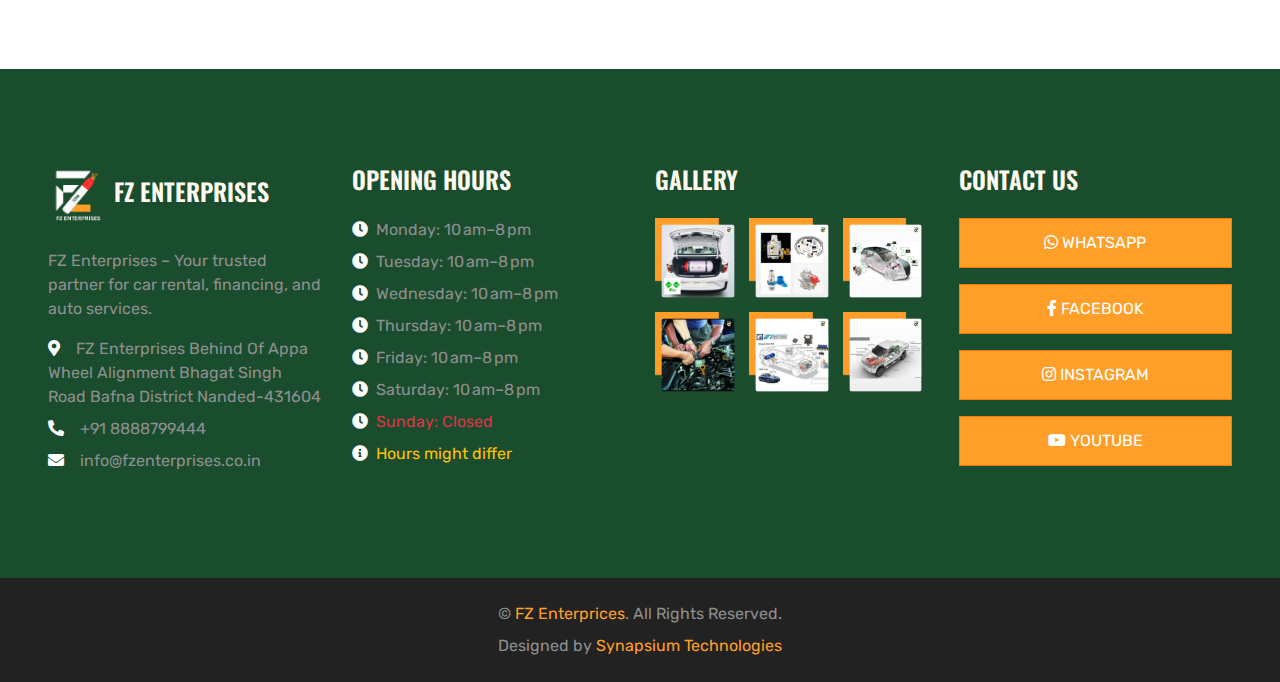
==== commit 2ccbea36: "Update index.html" ====
--- a/index.html
+++ b/index.html
@@ -165,7 +165,8 @@
         <div class="position-relative px-lg-5" style="z-index: 9;">
             <nav class="navbar navbar-expand-lg bg-secondary navbar-dark py-3 py-lg-0 pl-3 pl-lg-5">
                 <a href="" class="navbar-brand">
-                    <h1 class="text-uppercase text-primary mb-1">FZ ENTERPRISES</h1>
+                    <h1 class="text-uppercase text-primary mb-1"> <img src="img/Logo/Copy of FZ Enterprices (1).png"
+                            alt="" class="img-fluid" width="60px"> FZ ENTERPRISES</h1>
                 </a>
                 <button type="button" class="navbar-toggler" data-toggle="collapse" data-target="#navbarCollapse">
                     <span class="navbar-toggler-icon"></span>
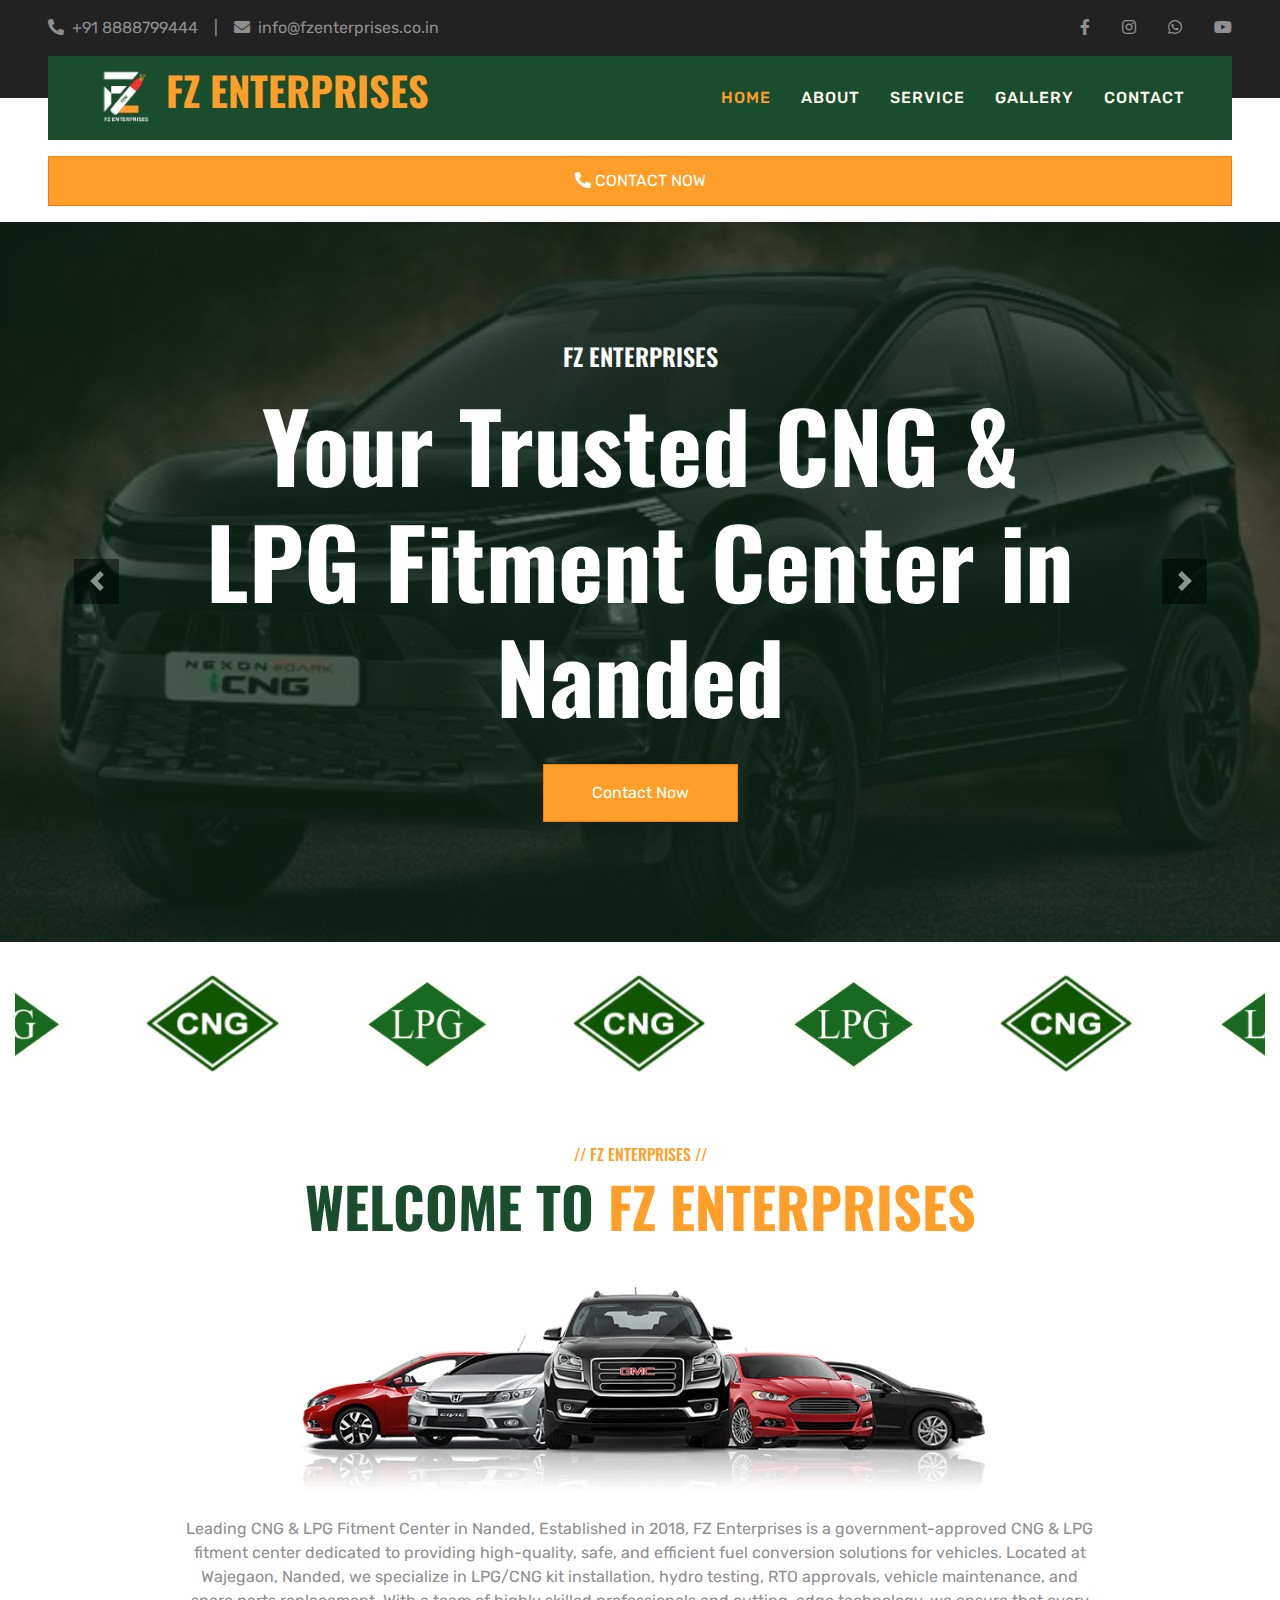
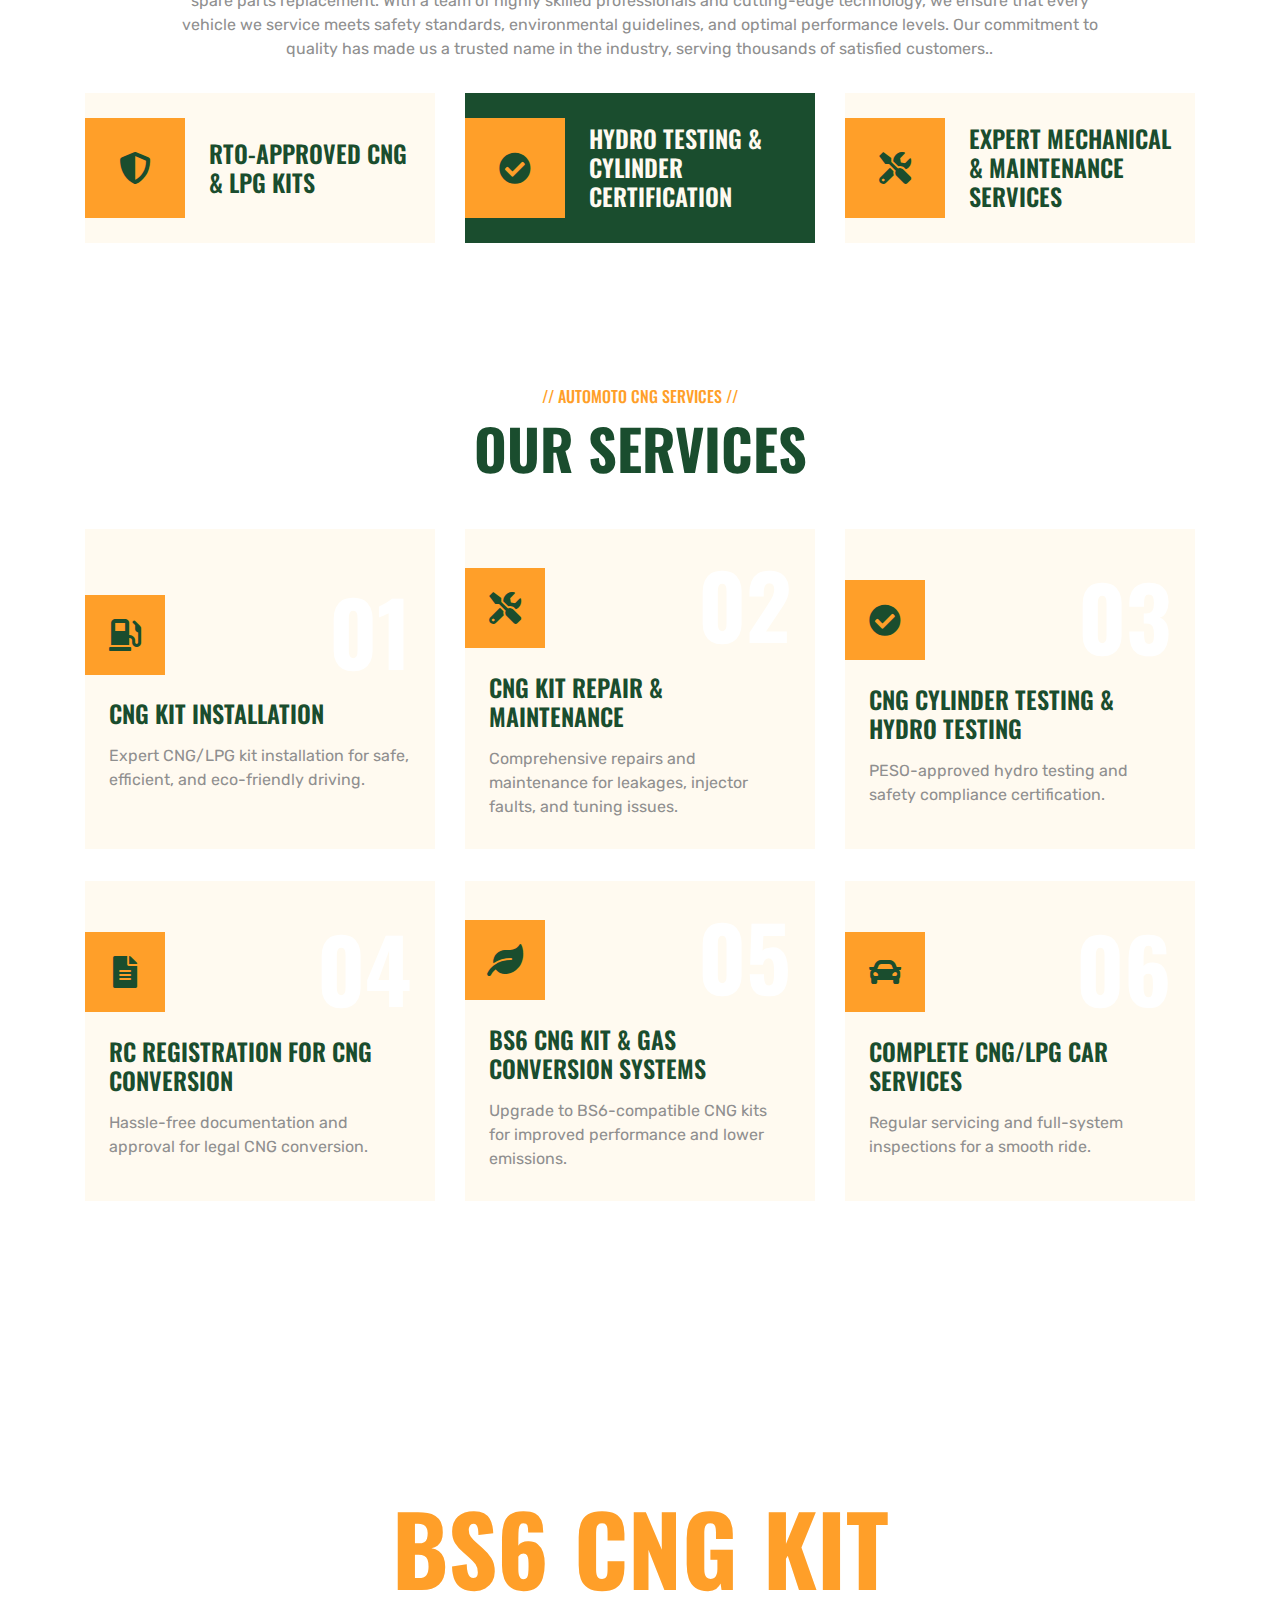
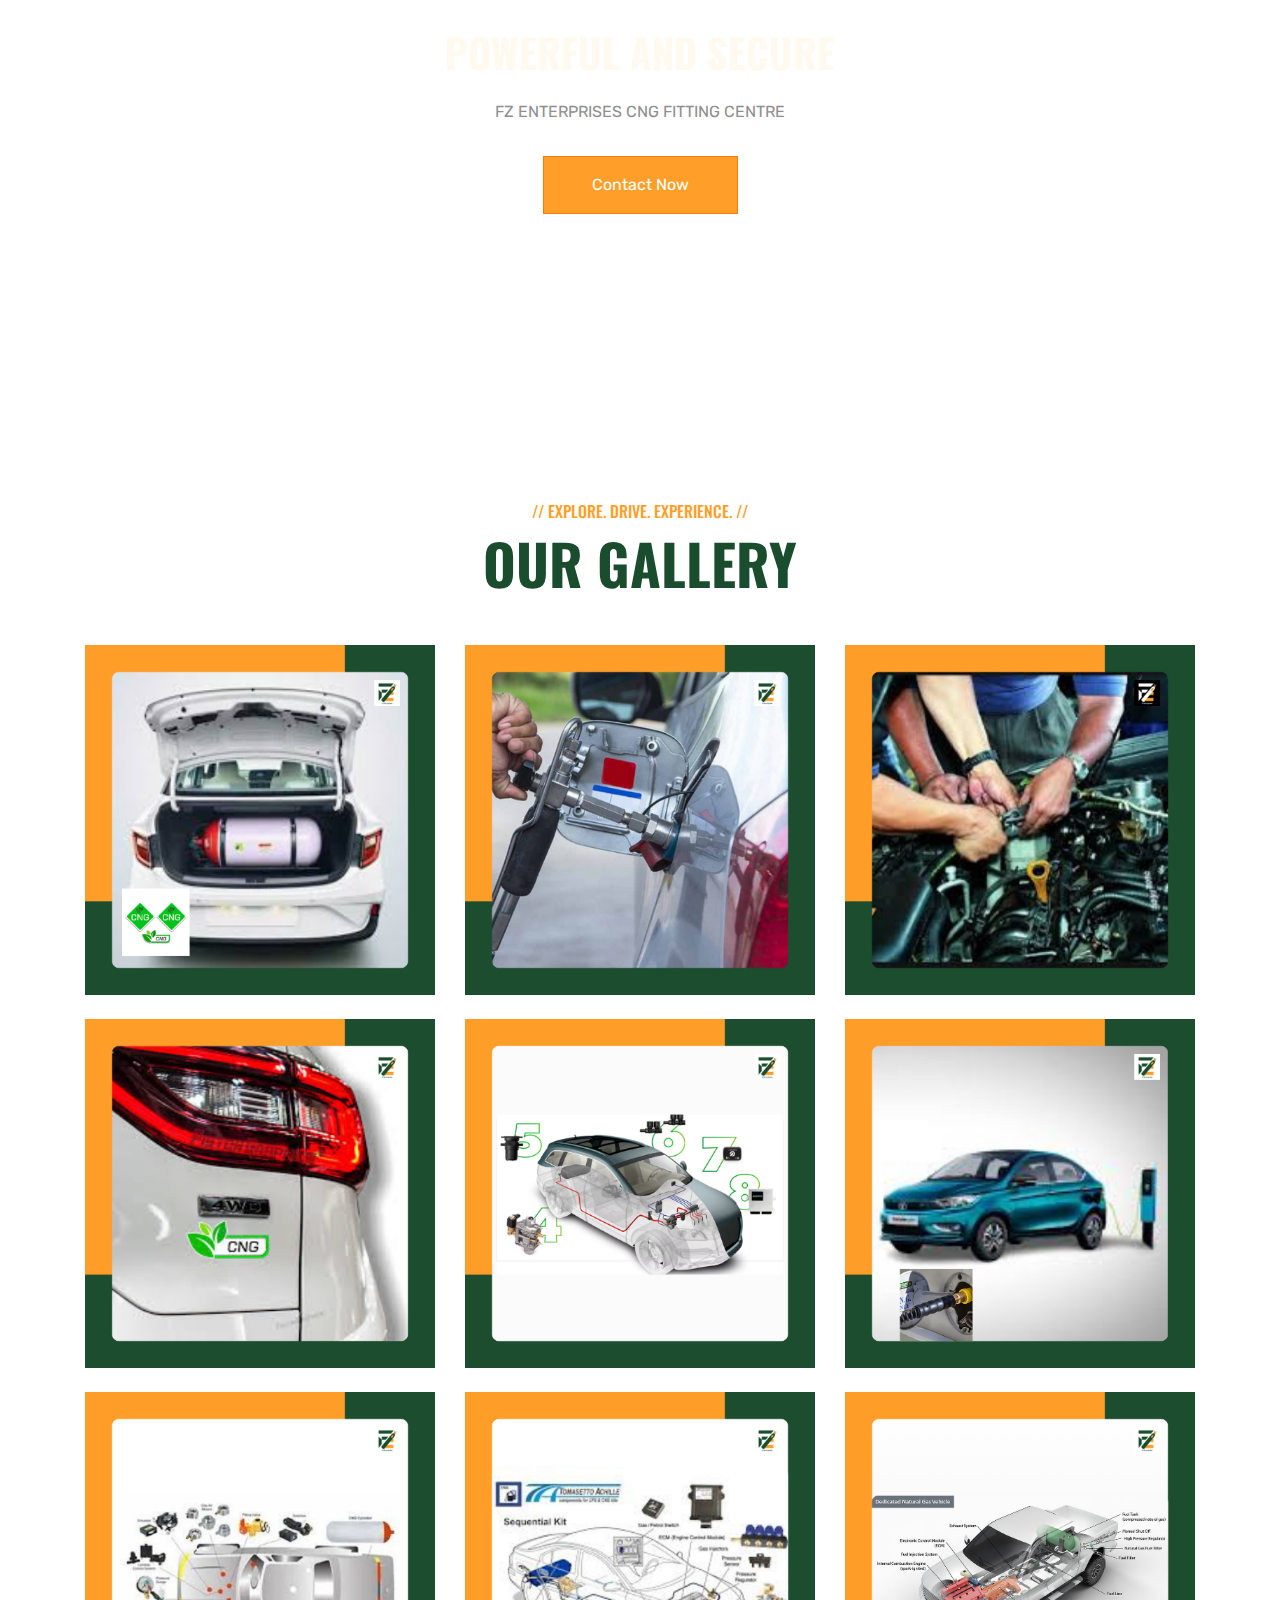
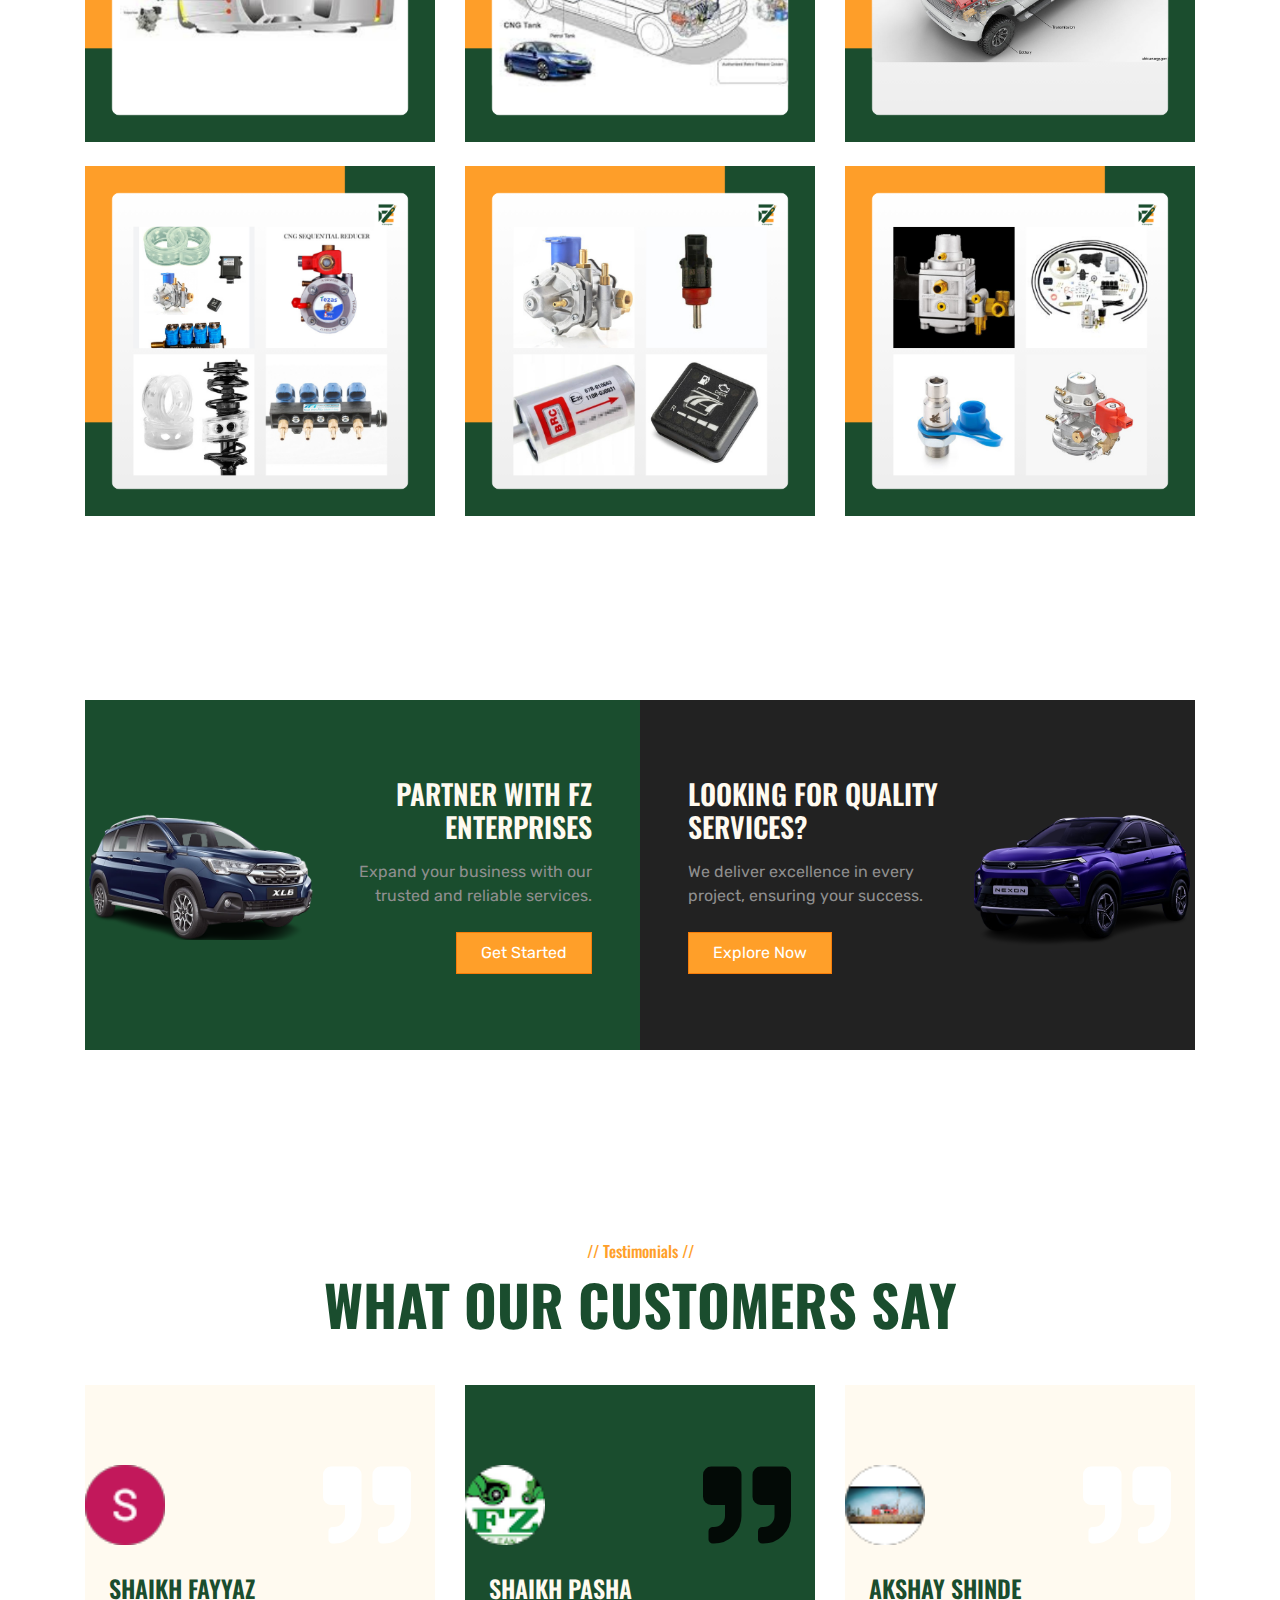
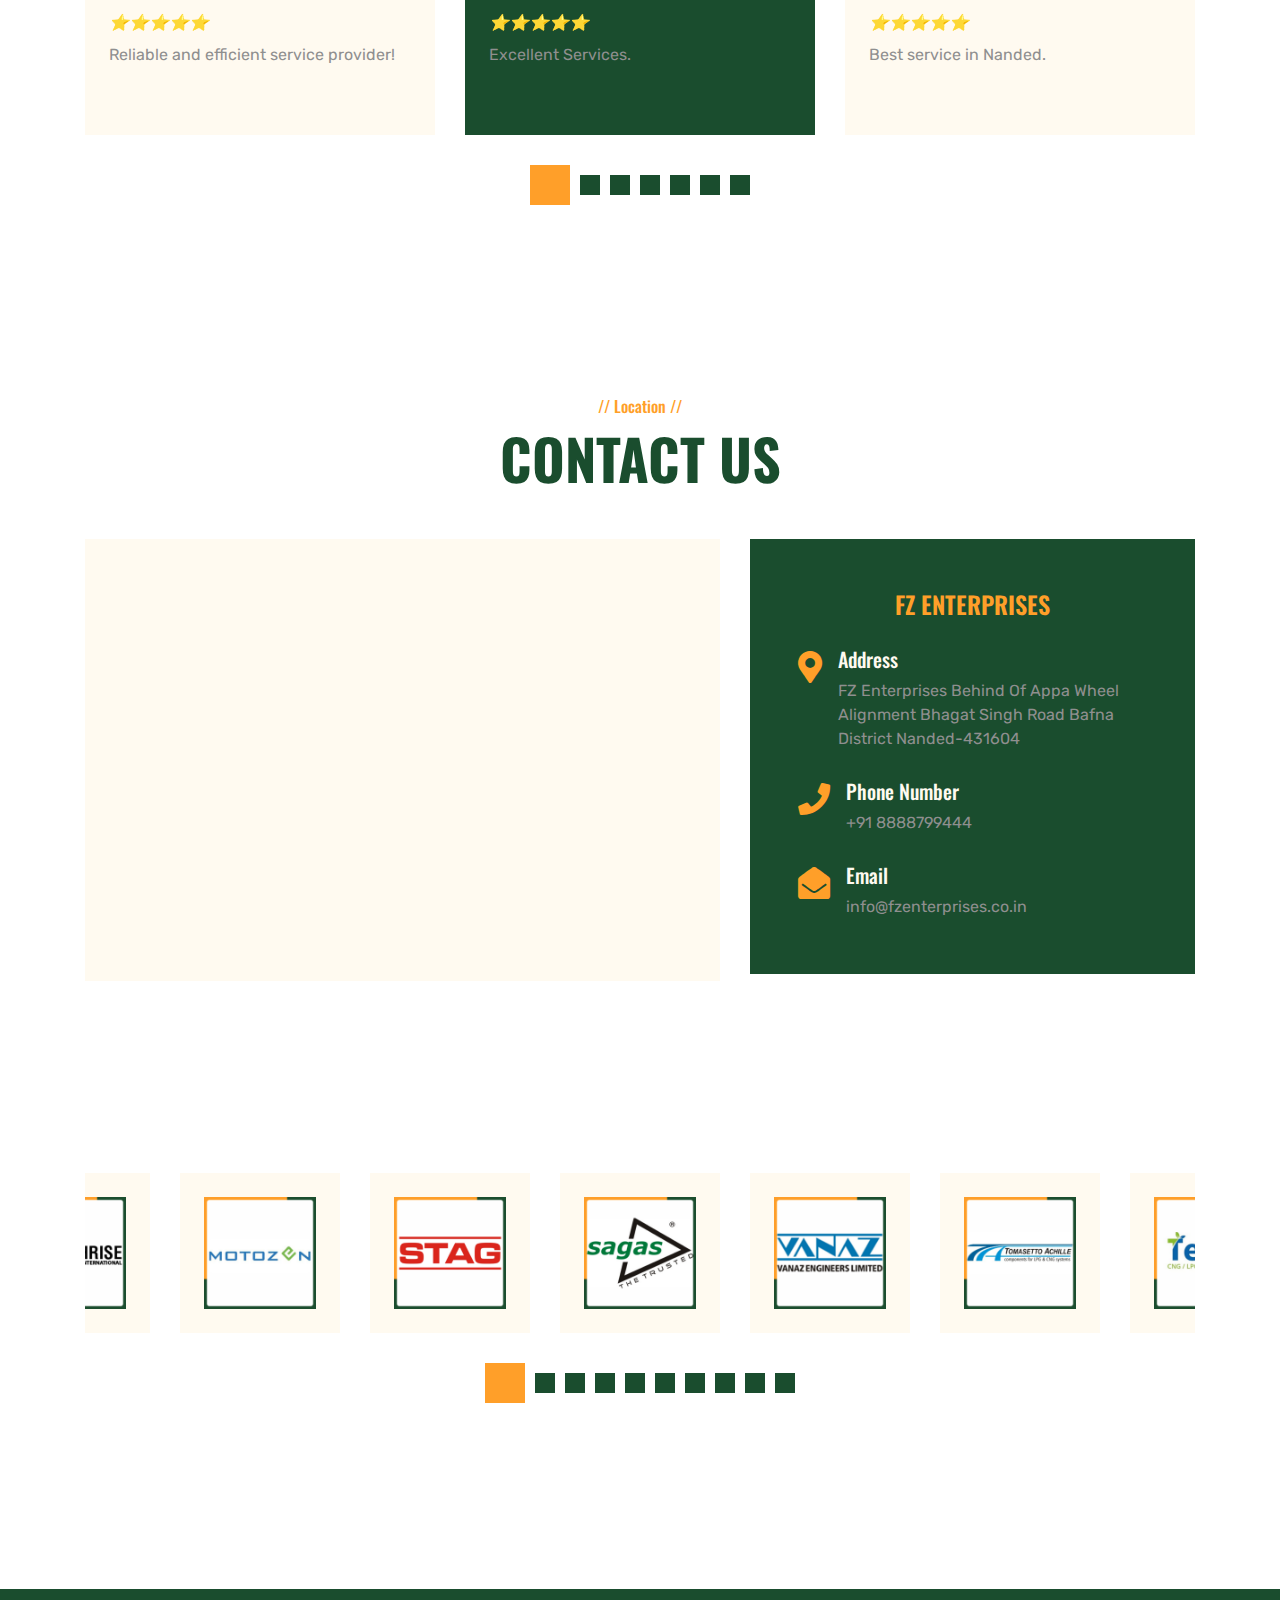
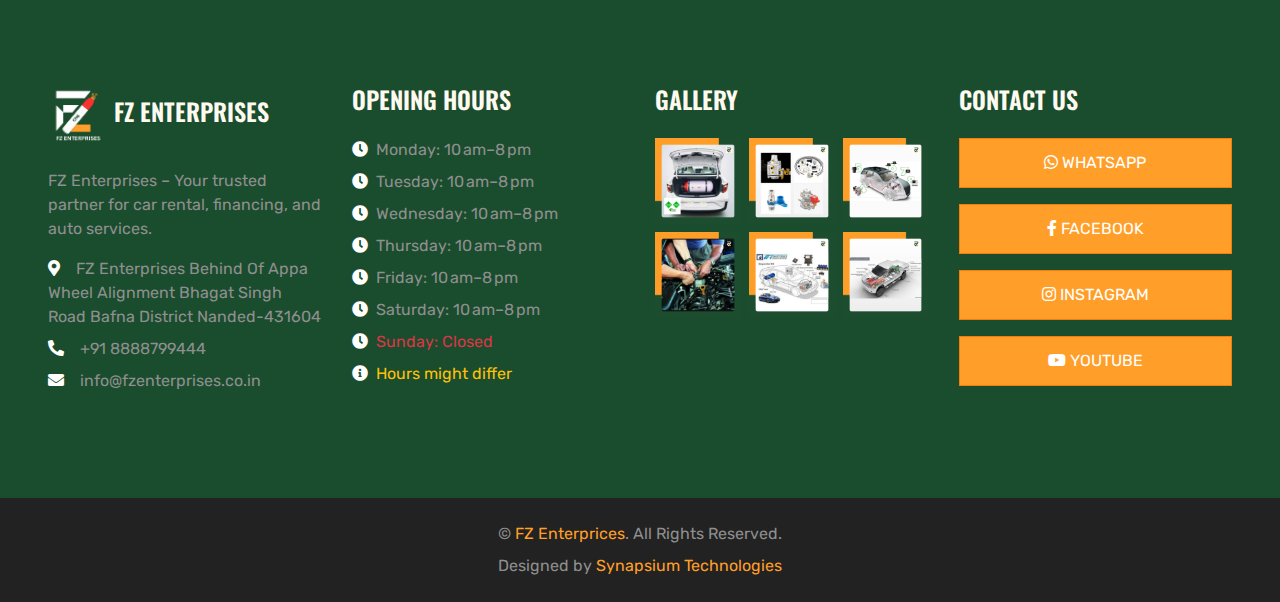
==== commit 535f5e6f: "Update index.html" ====
--- a/index.html
+++ b/index.html
@@ -200,7 +200,7 @@
 
 
     <!-- Carousel Start -->
-    <div class="container-fluid p-0" style="margin-bottom: 90px;">
+    <div class="container-fluid p-0" style="margin-bottom: 10px;">
         <div id="header-carousel" class="carousel slide" data-ride="carousel">
             <div class="carousel-inner">
                 <div class="carousel-item active">
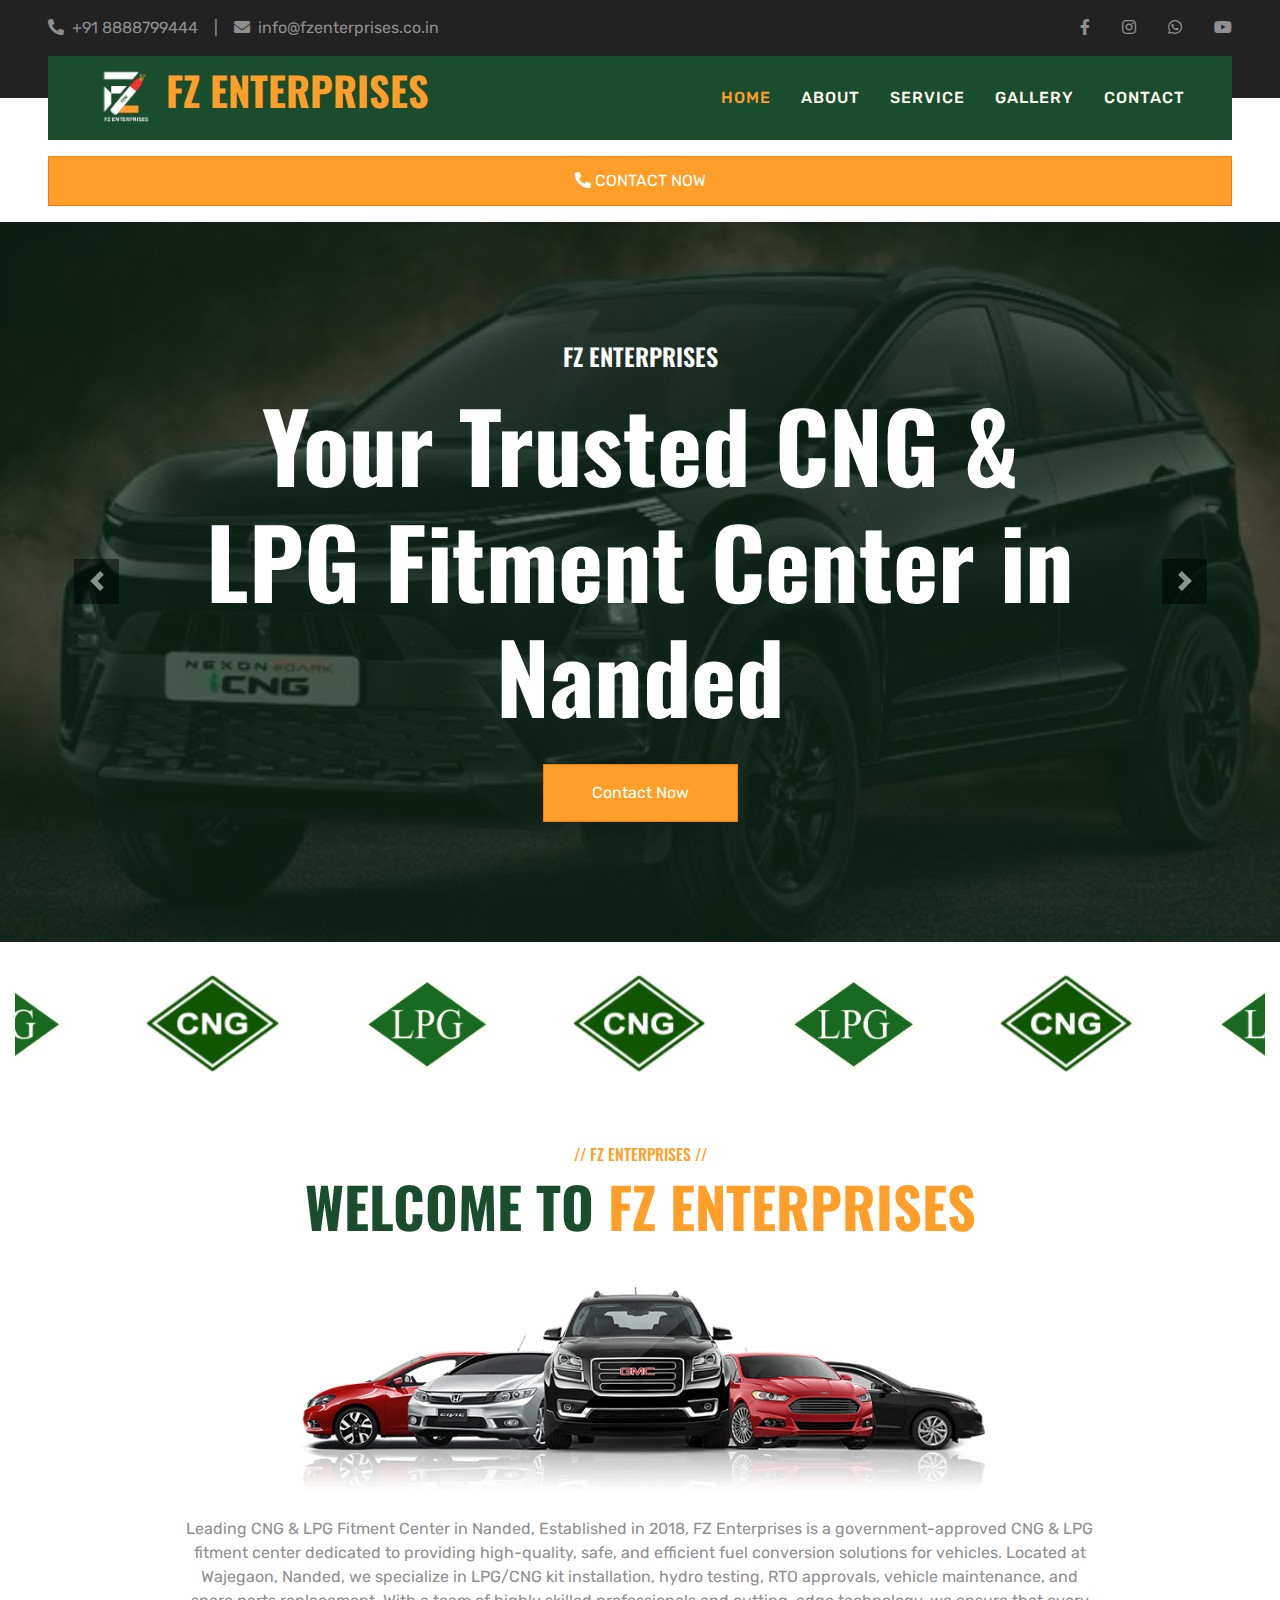
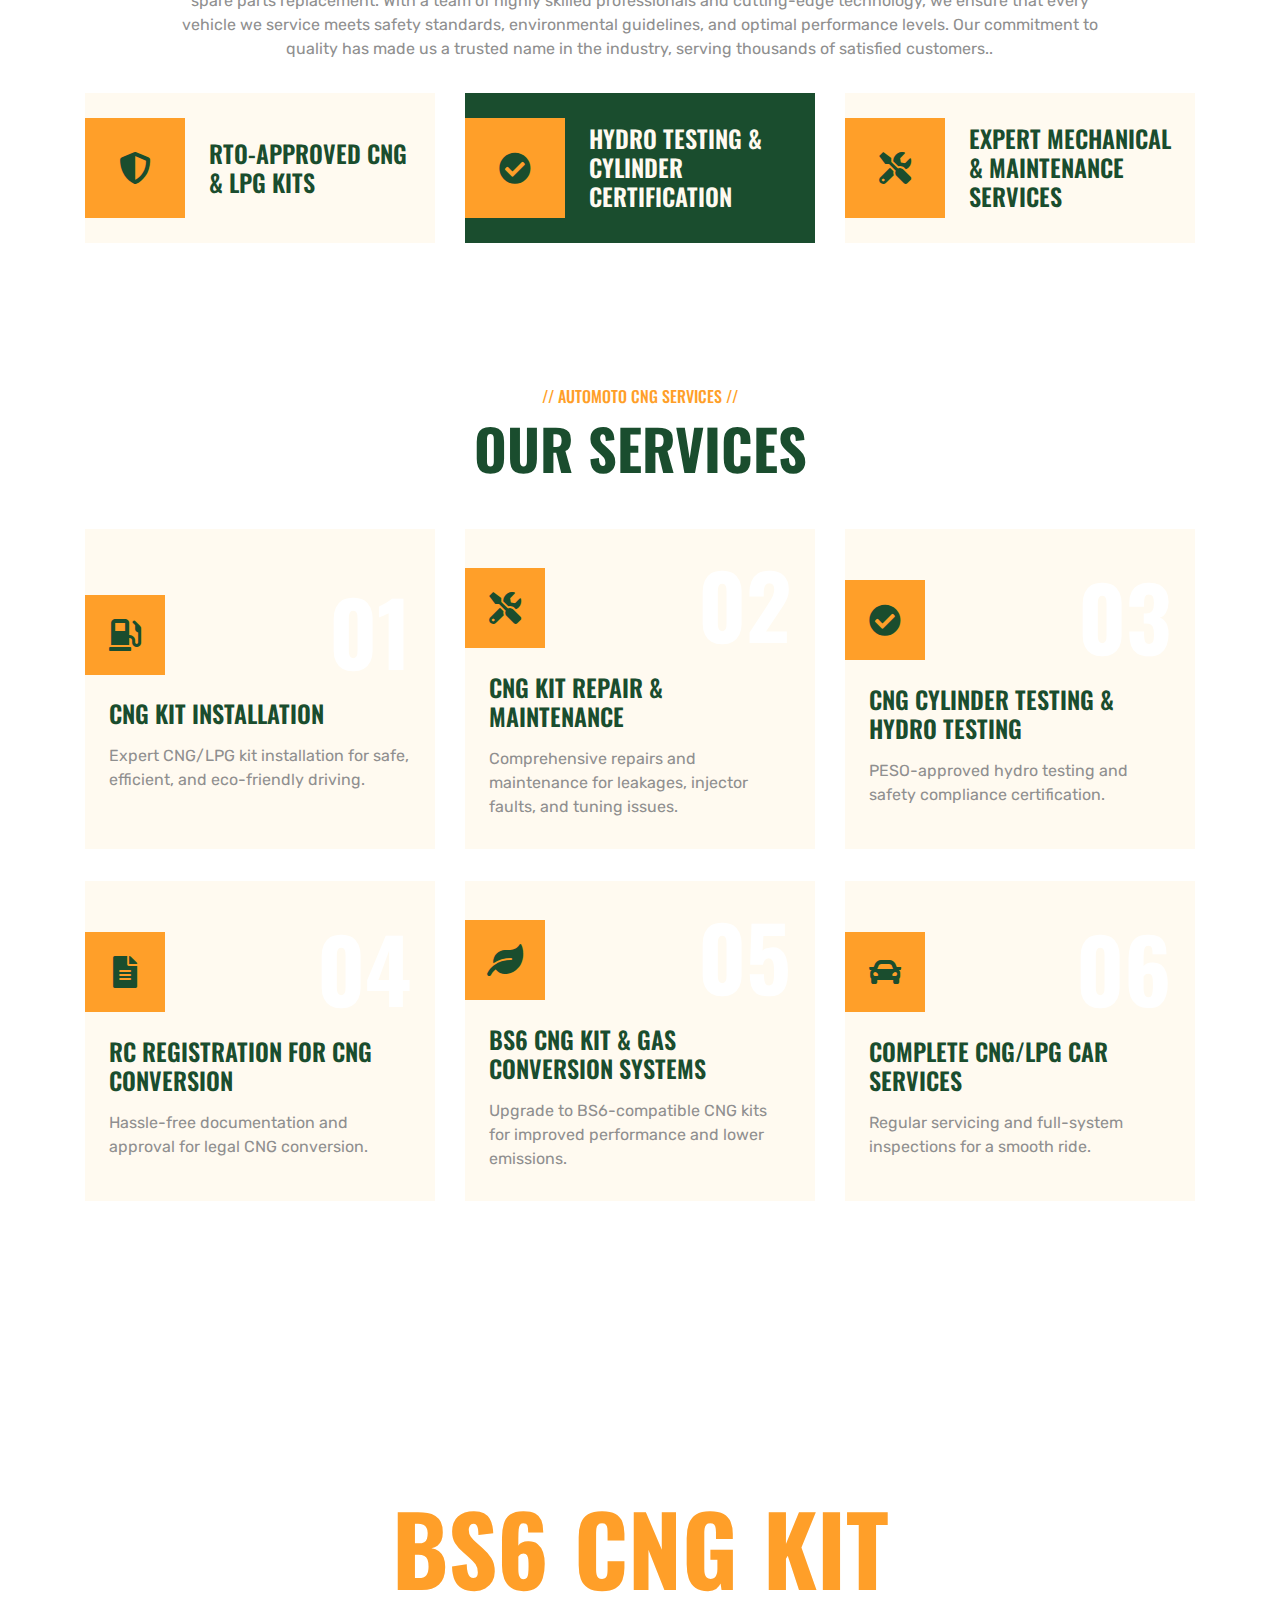
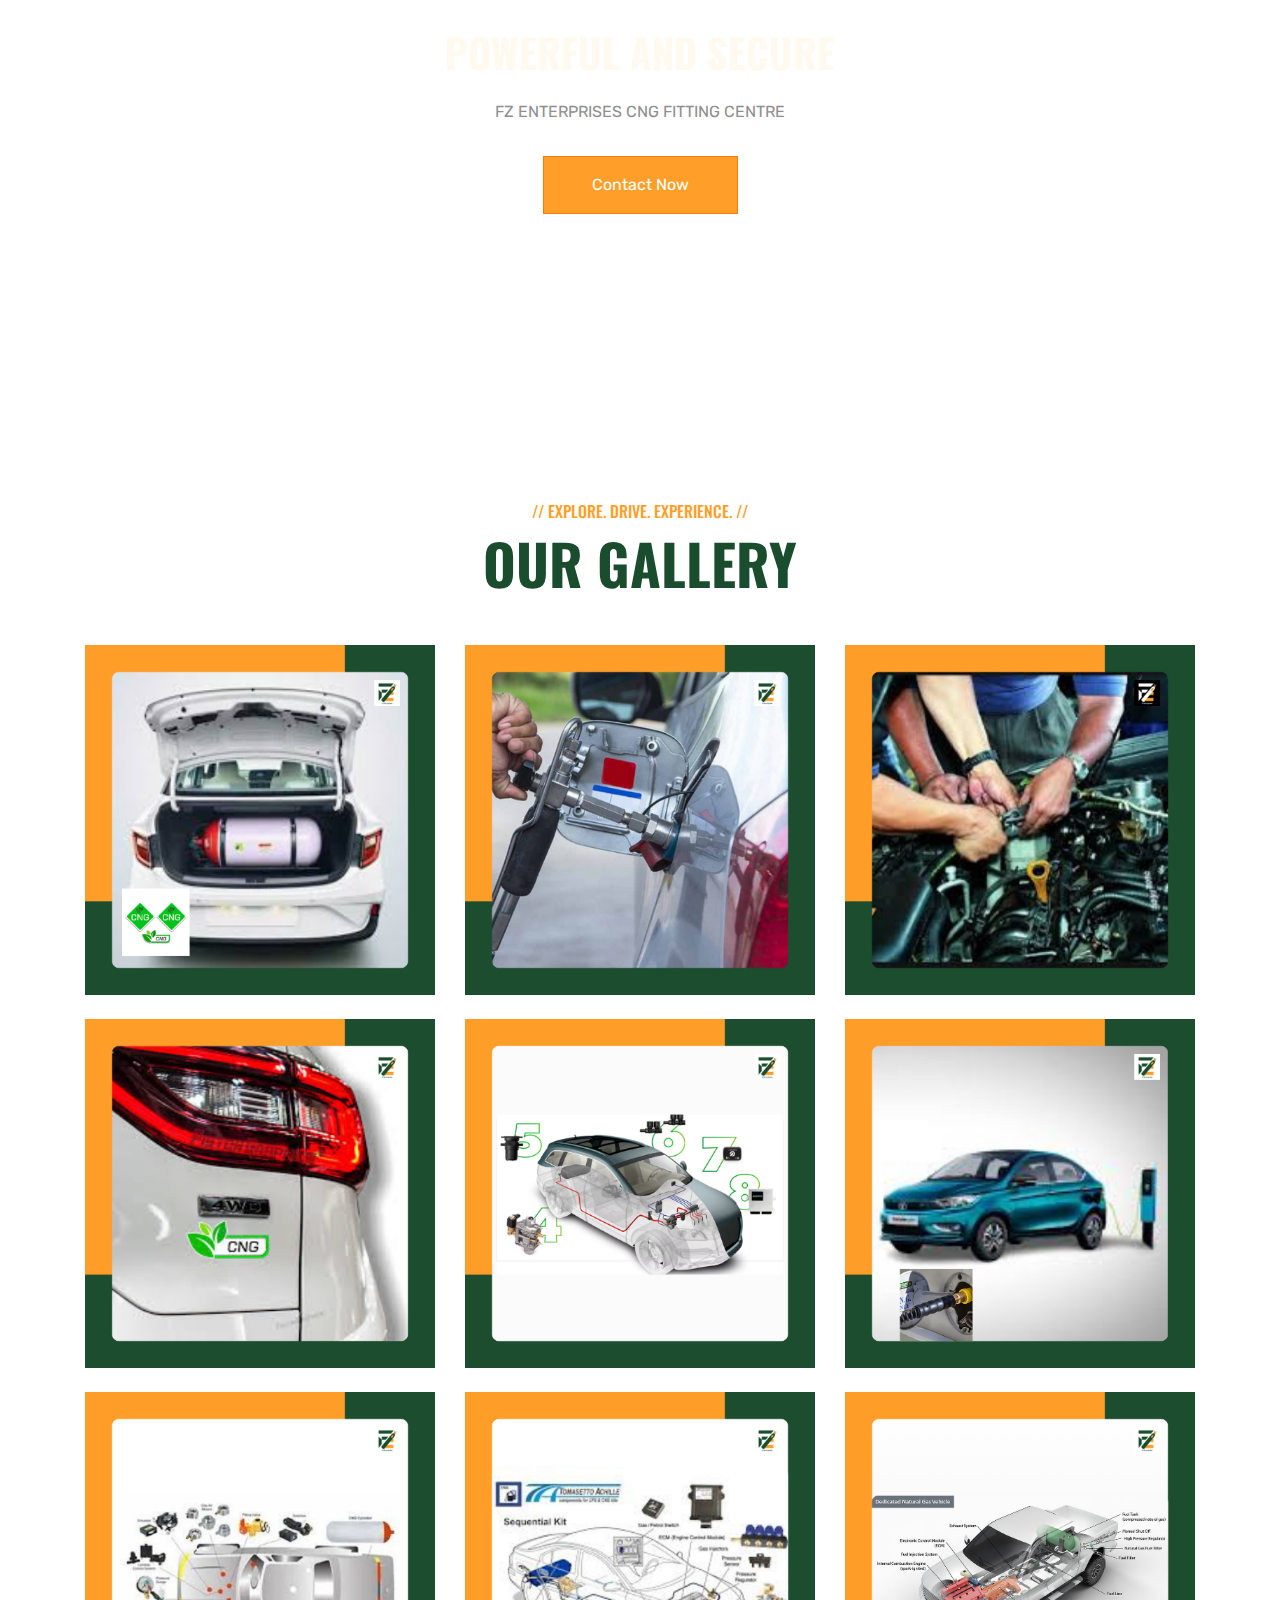
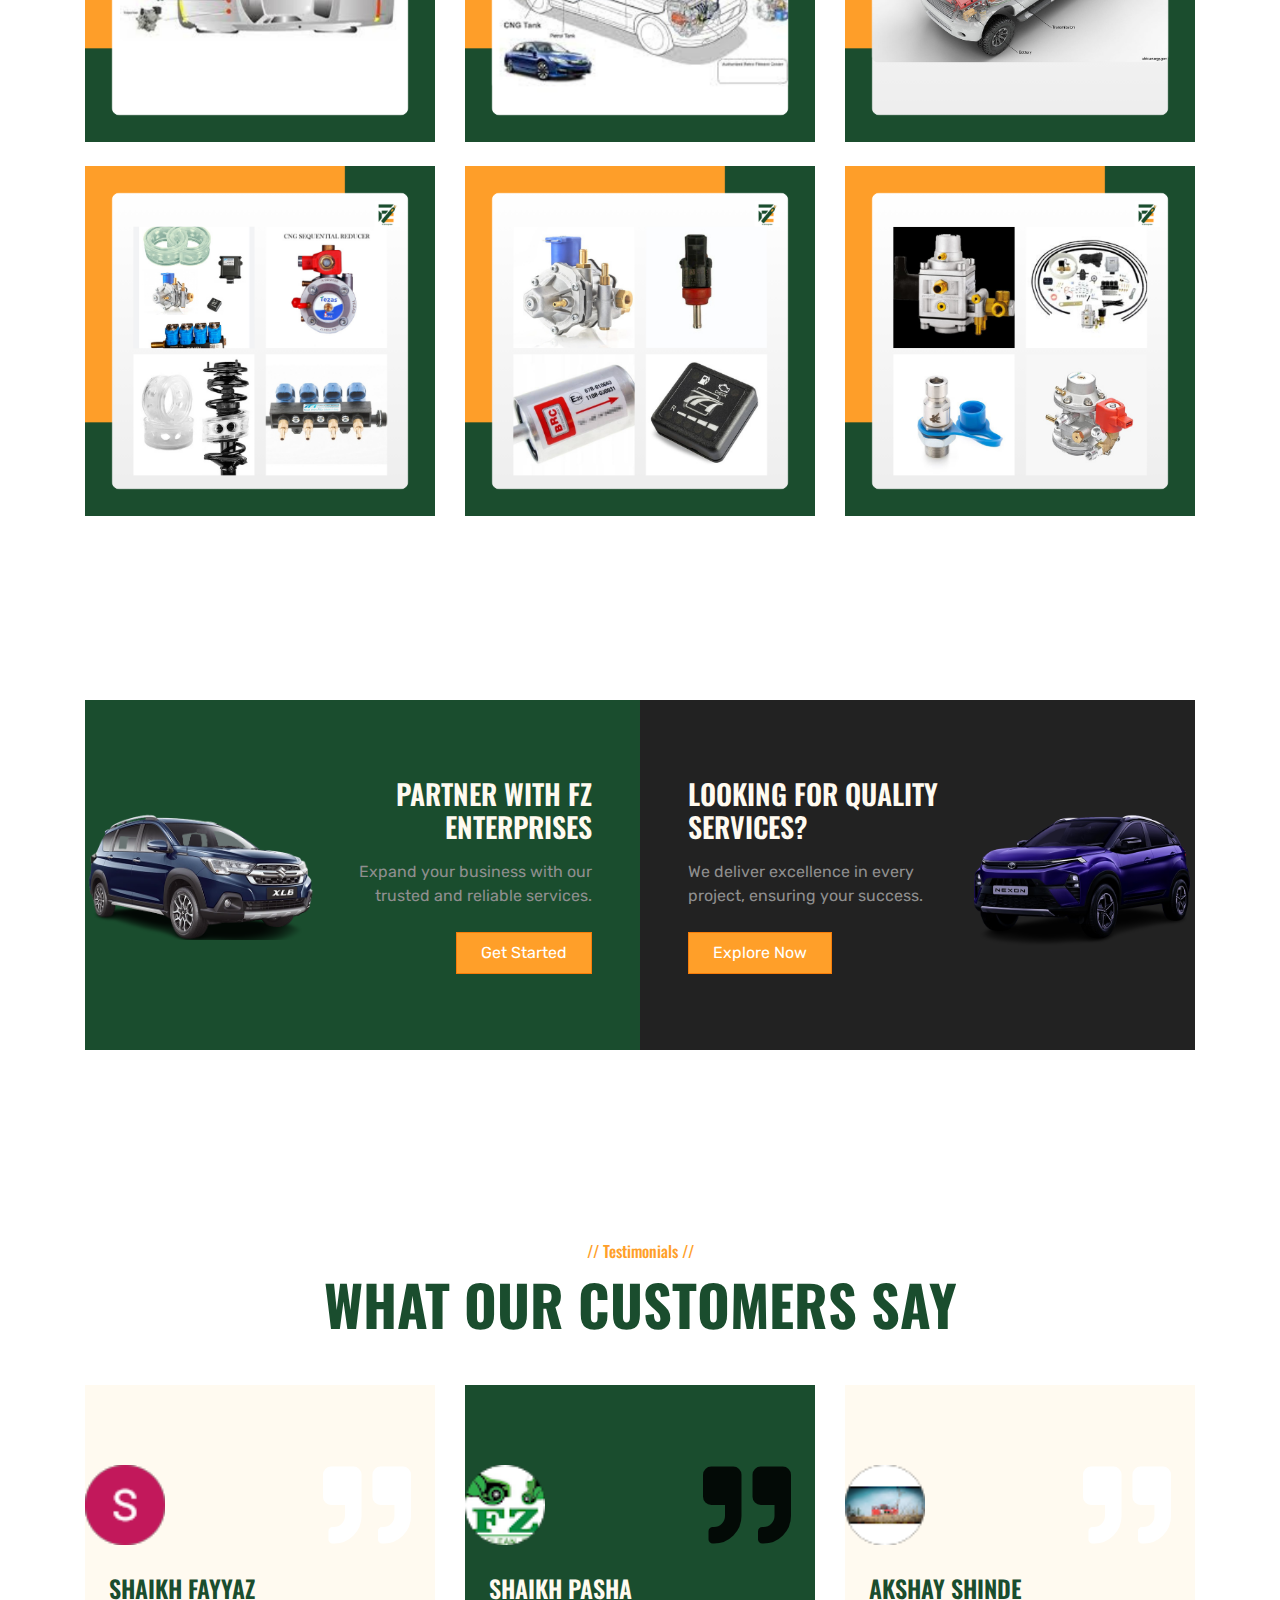
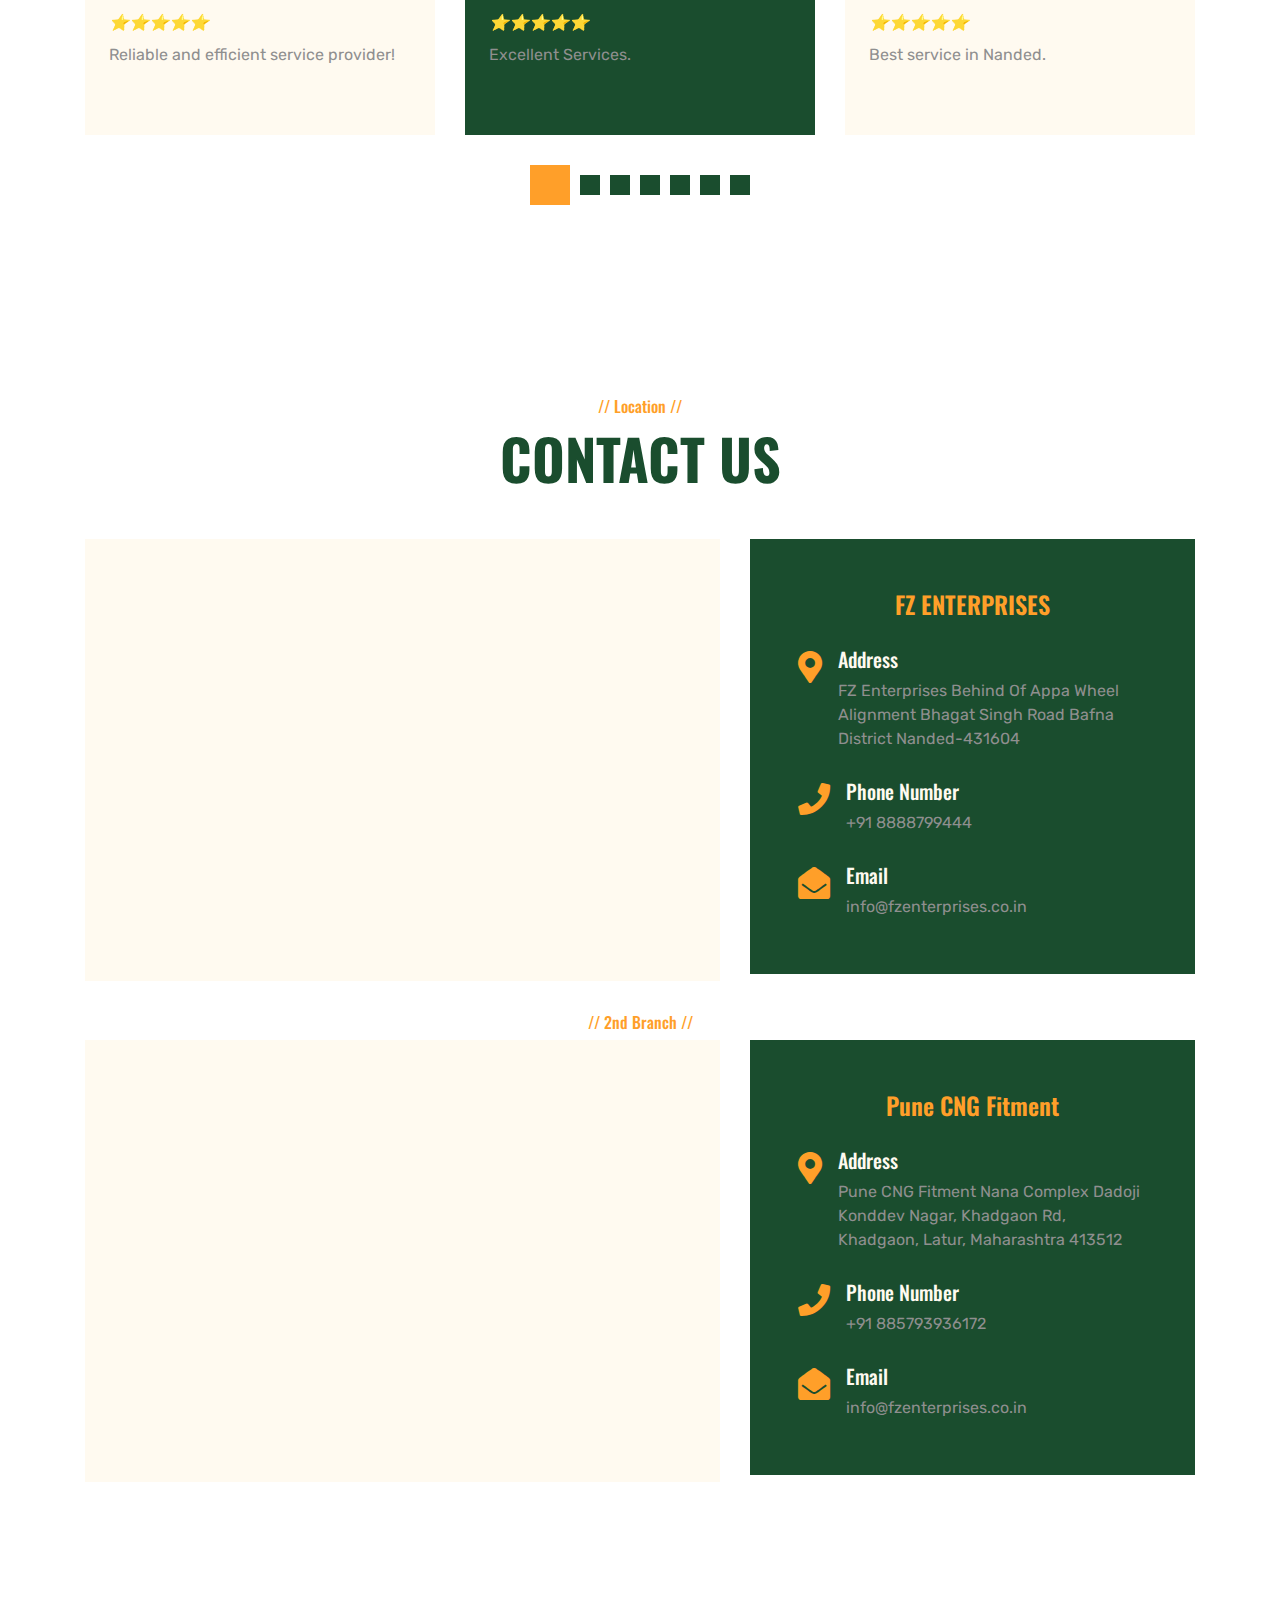
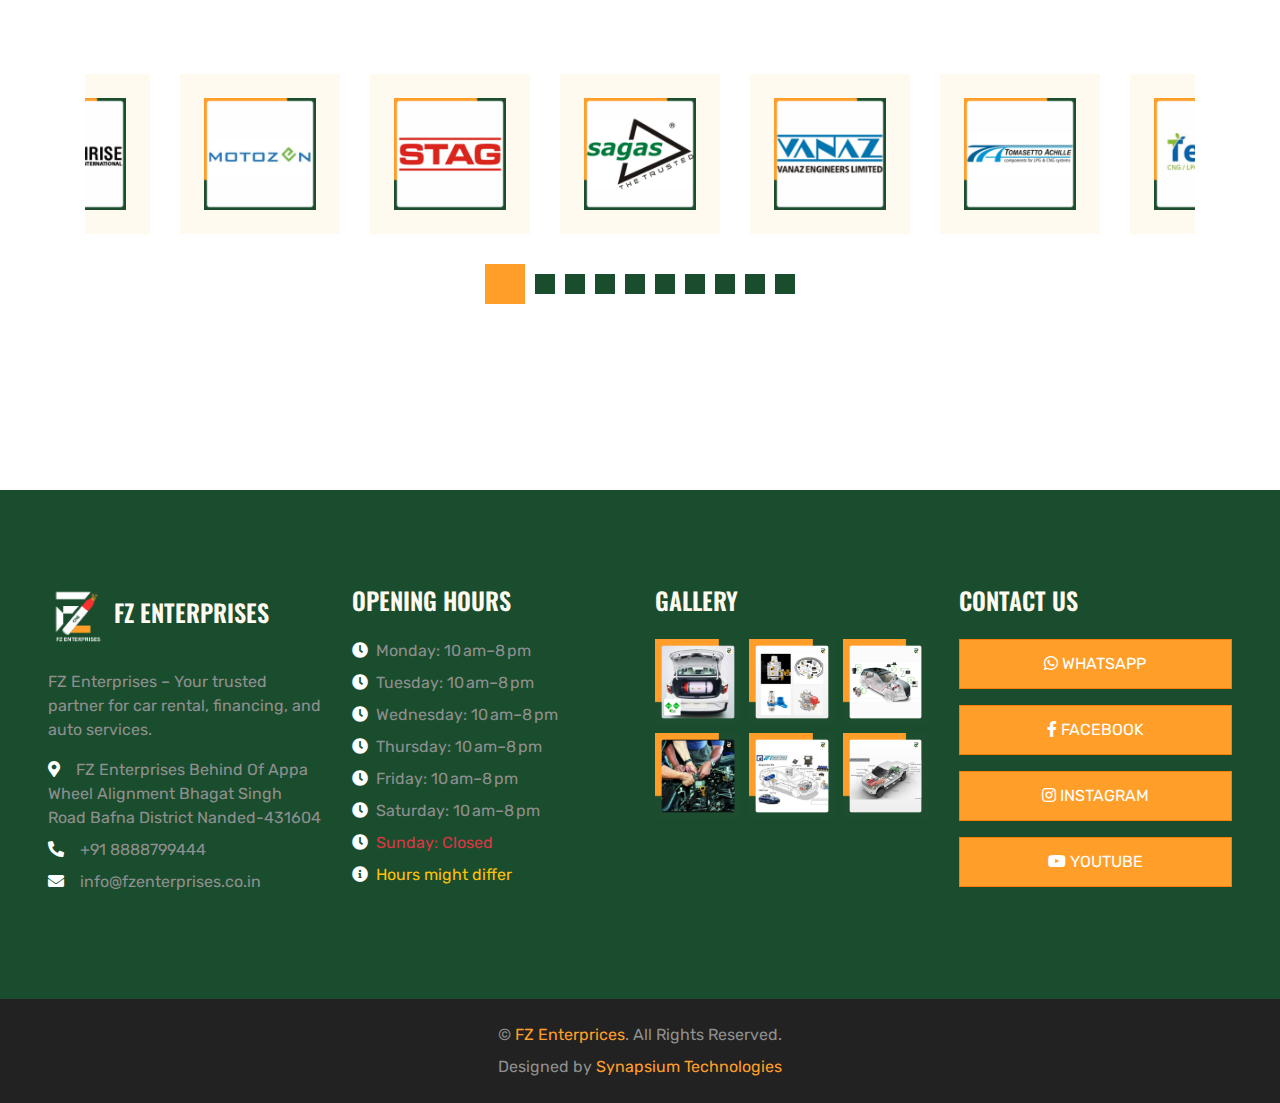
==== commit ab38c7b6: "Update index.html" ====
--- a/index.html
+++ b/index.html
@@ -95,7 +95,7 @@
 </script>
 
     <!-- Favicon -->
-    <link href="img/favicon.ico" rel="icon">
+    <link href="img/Logo/Copy of FZ Enterprices.png" rel="icon">
 
     <!-- Google Web Fonts -->
     <link rel="preconnect" href="https://fonts.gstatic.com">
@@ -631,6 +631,53 @@
                     </div>
                 </div>
             </div>
+            <h6 class="display-6 text-primary text-center">// 2nd Branch //</h6>
+            <div class="row">
+                <div class="col-lg-7 mb-2">
+                    <div class="contact-form bg-light mb-4" style="padding: 30px;">
+                        <iframe
+                            src="https://www.google.com/maps/embed?pb=!1m18!1m12!1m3!1d1893.0225964982512!2d76.54783419839477!3d18.39079420000001!2m3!1f0!2f0!3f0!3m2!1i1024!2i768!4f13.1!3m3!1m2!1s0x3bcf8381495dbeeb%3A0xf5e7ec60fc5c3109!2sPune%20CNG%20Fitment!5e0!3m2!1sen!2sin!4v1742658277413!5m2!1sen!2sin"
+                            width="100%" height="375" style="border:0;" allowfullscreen="" loading="lazy"
+                            referrerpolicy="no-referrer-when-downgrade"
+                            title="Google Maps location of Pune CNG Fitment, CNG fitting centre">
+                        </iframe>
+                    </div>
+                </div>
+                <div class="col-lg-5 mb-2">
+                    <div class="bg-secondary d-flex flex-column justify-content-center px-5 mb-4"
+                        style="height: 435px;">
+                        <div class="text-center">
+                            <div class="mt-n1">
+                                <h4 class="text-primary">Pune CNG Fitment</h4> <BR>
+                            </div>
+                        </div>
+                        <div class="d-flex mb-3">
+                            <i class="fa fa-2x fa-map-marker-alt text-primary flex-shrink-0 mr-3"></i>
+                            <div class="mt-n1">
+                                <h5 class="text-light">Address</h5>
+                                <p>Pune CNG Fitment Nana Complex Dadoji Konddev Nagar, Khadgaon Rd, Khadgaon, Latur,
+                                    Maharashtra 413512
+
+                                </p>
+                            </div>
+                        </div>
+                        <div class="d-flex mb-3">
+                            <i class="fa fa-2x fas fa-phone text-primary flex-shrink-0 mr-3"></i>
+                            <div class="mt-n1">
+                                <h5 class="text-light">Phone Number</h5>
+                                <p>+91 885793936172</p>
+                            </div>
+                        </div>
+                        <div class="d-flex">
+                            <i class="fa fa-2x fa-envelope-open text-primary flex-shrink-0 mr-3"></i>
+                            <div class="mt-n1">
+                                <h5 class="text-light">Email</h5>
+                                <p class="m-0">info@fzenterprises.co.in</p>
+                            </div>
+                        </div>
+                    </div>
+                </div>
+            </div>
         </div>
     </div>
     <!-- Contact End -->
